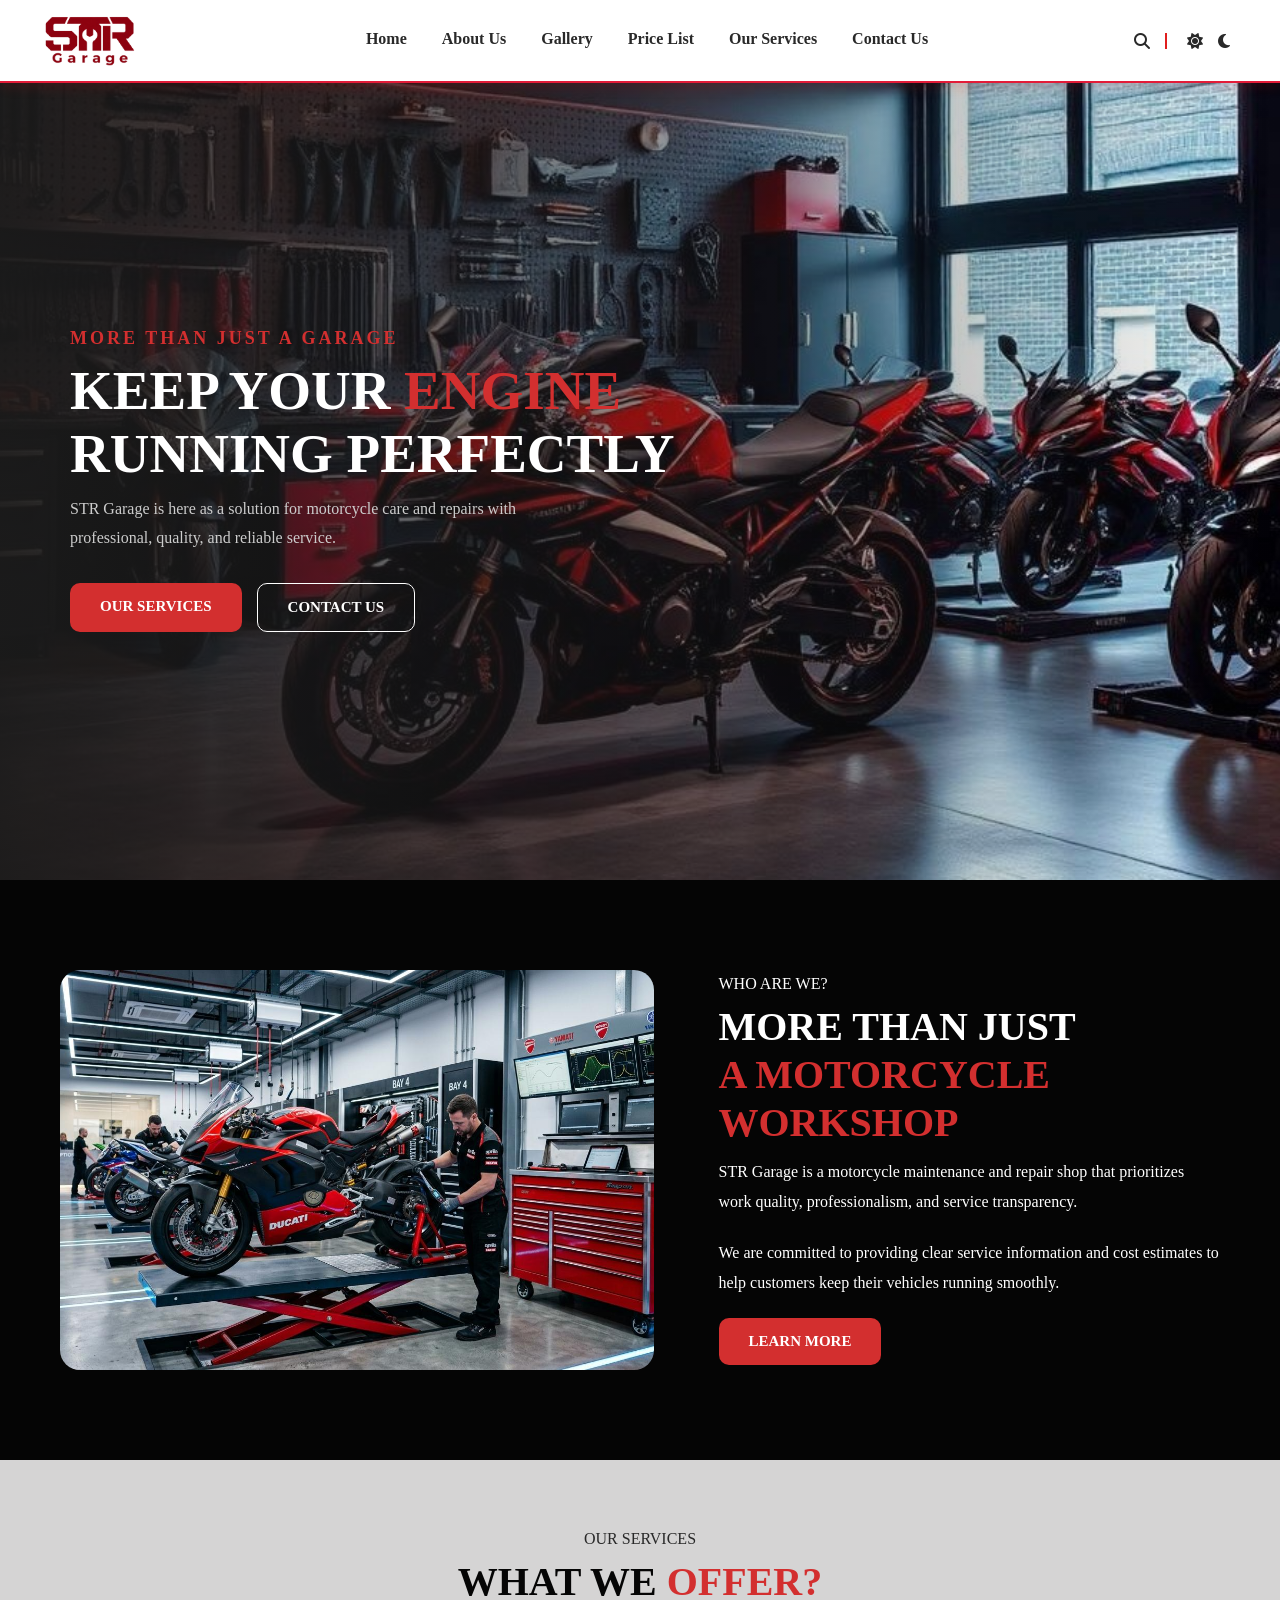
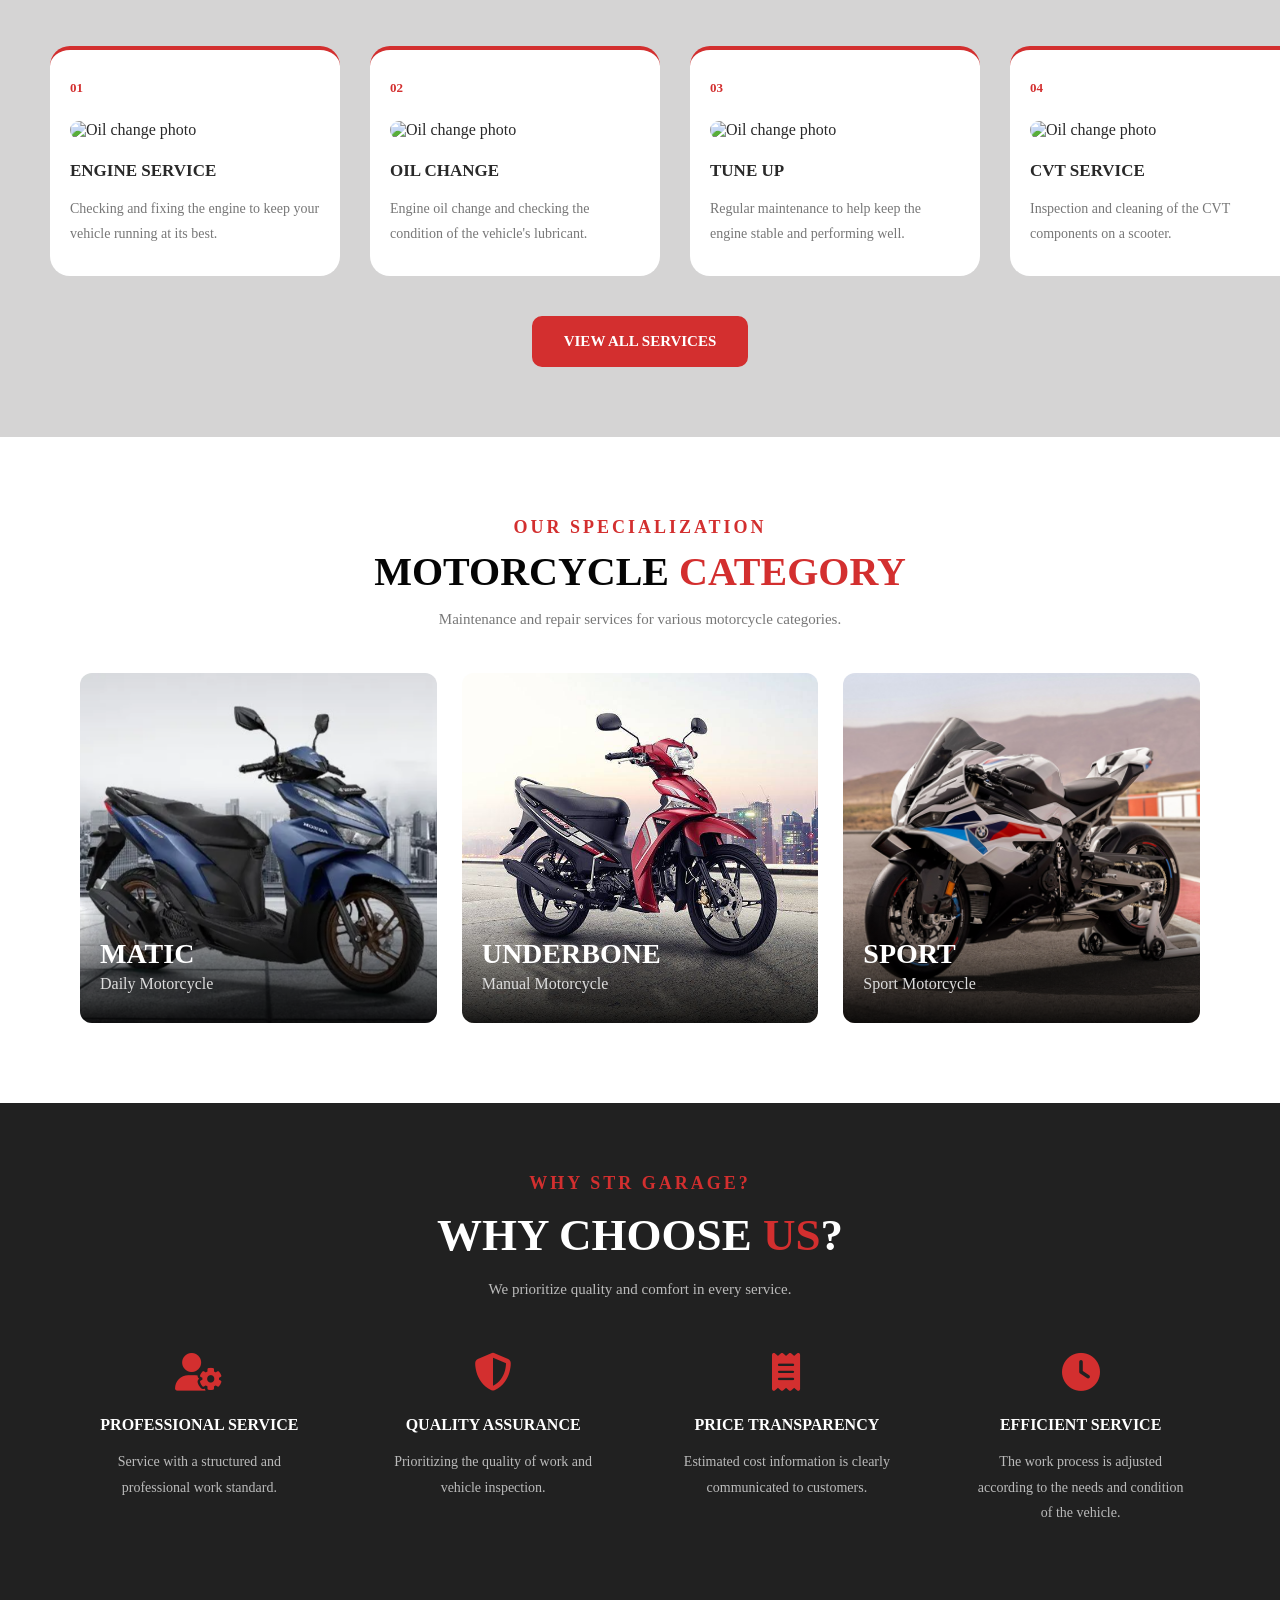
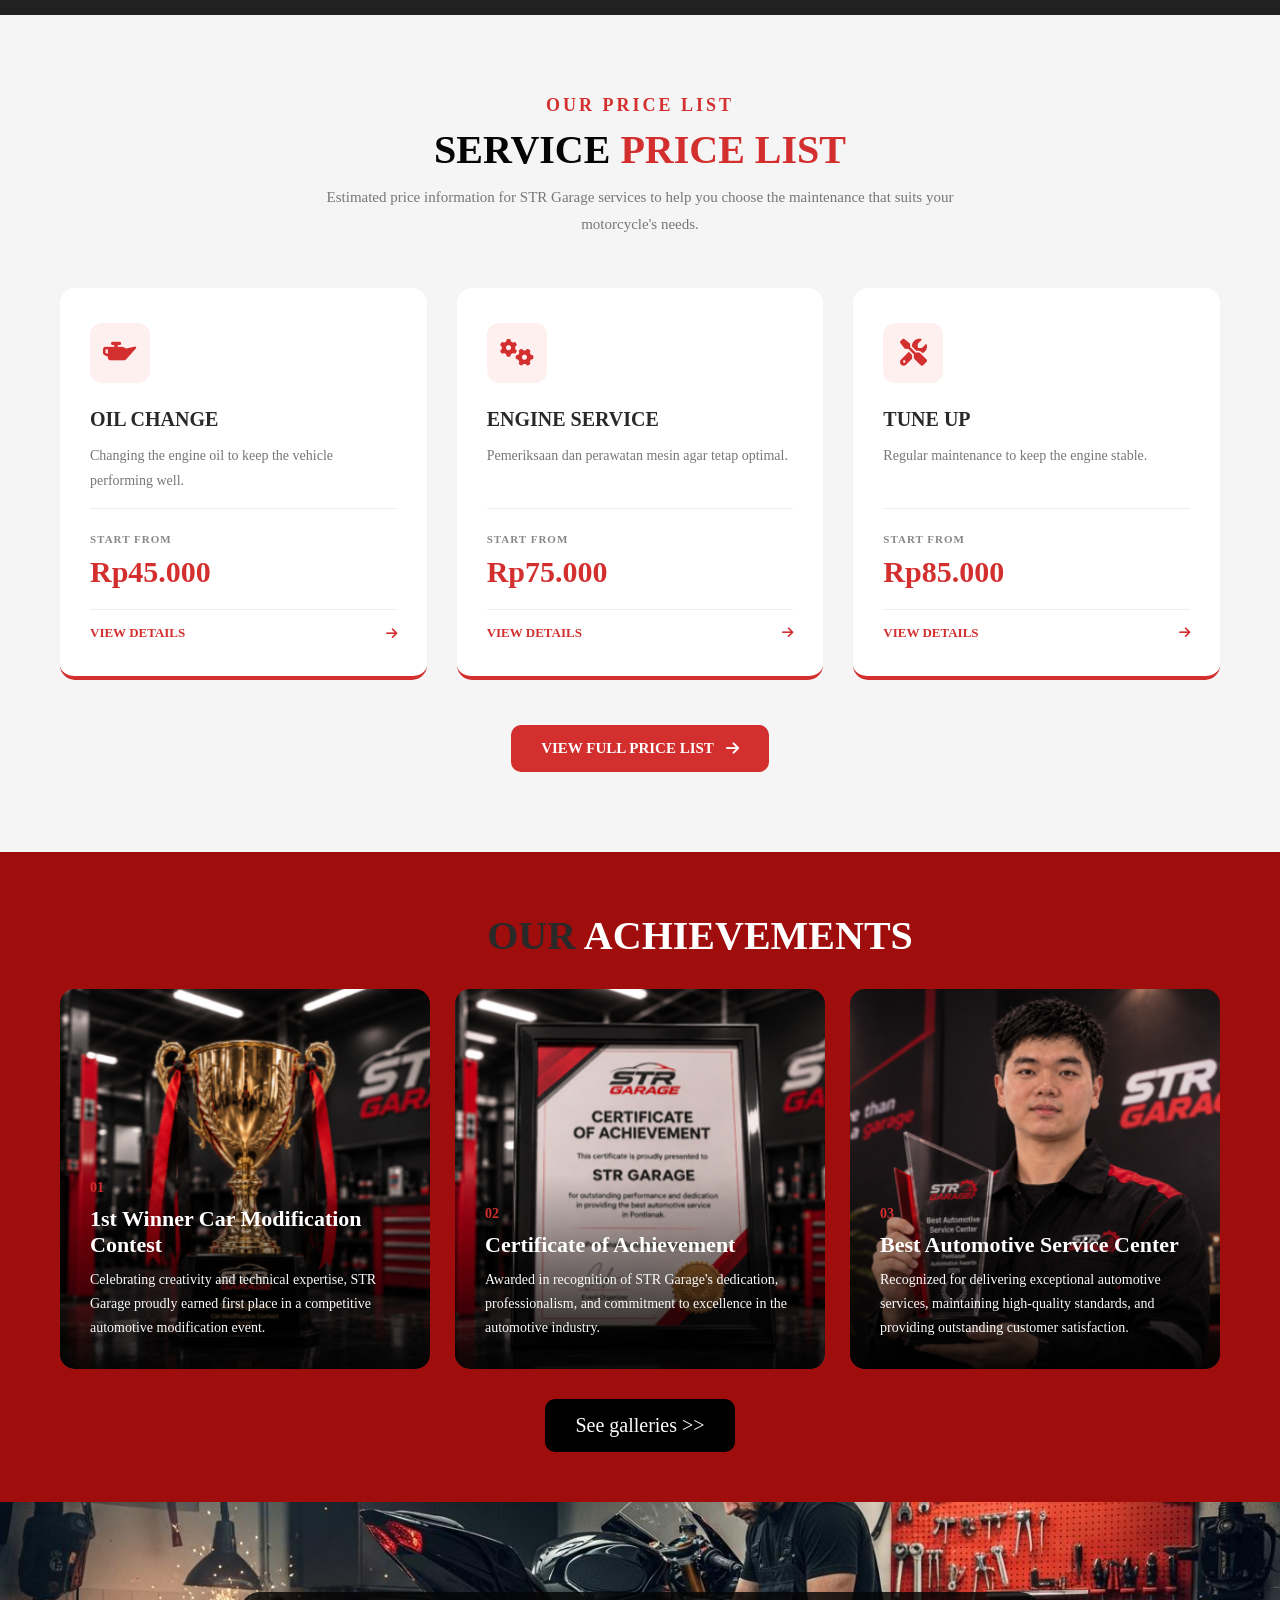
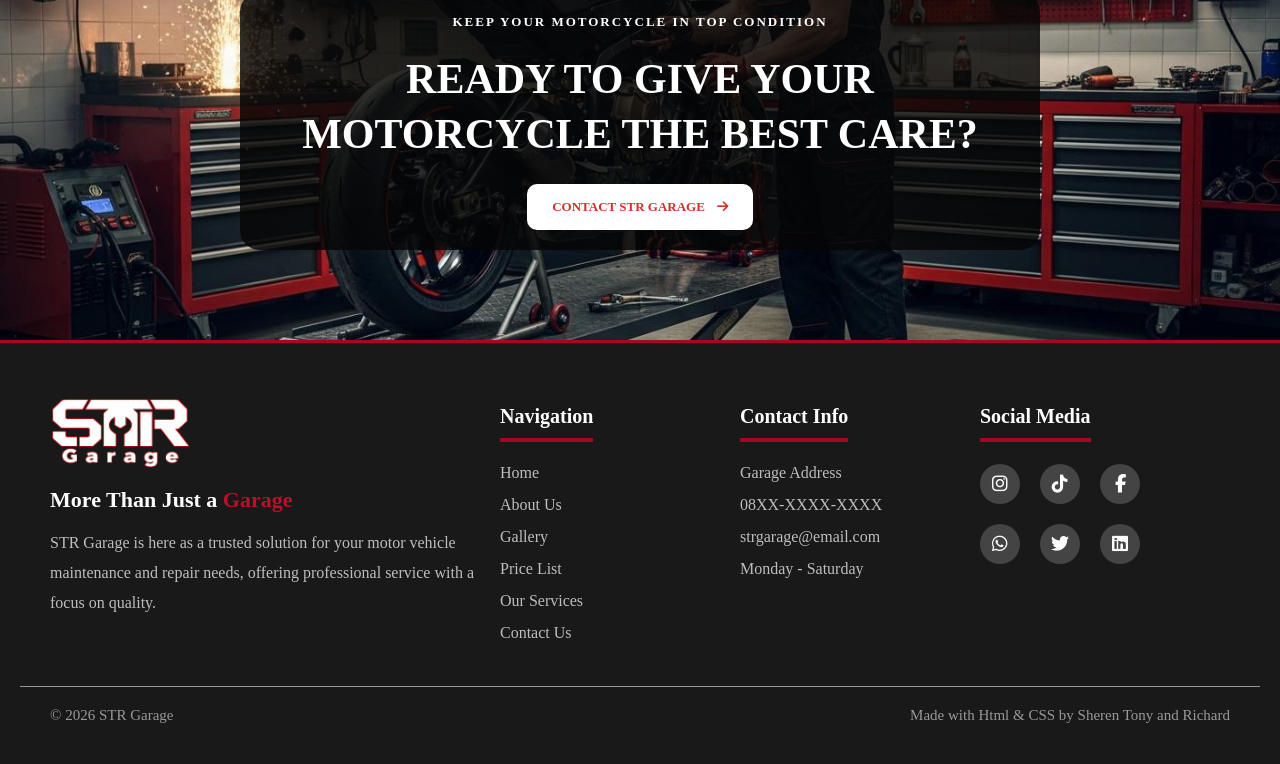
==== index.html @ d2028f4f "fix: replace achievement images and descriptions on home and about pages" ====
<!doctype html>
<html lang="en">
    <head>
        <meta charset="UTF-8" />
        <meta name="viewport" content="width=device-width, initial-scale=1.0" />
        <title>STR Garage</title>
        <link rel="stylesheet" href="styles/global.css" />
        <link rel="stylesheet" href="styles/index.css" />
        <link
            rel="stylesheet"
            href="https://cdnjs.cloudflare.com/ajax/libs/font-awesome/6.5.2/css/all.min.css"
        />
    </head>
    <body>
        <header>
            <div class="header-container">
                <img
                    src="../assets/images/logo/logo.png"
                    alt="STR Garage"
                    class="logo"
                />
                <nav class="navbar">
                    <a href="">Home</a>
                    <a href="">About Us</a>
                    <a href="">Gallery</a>
                    <a href="">Price List</a>
                    <a href="">Our Services</a>
                    <a href="">Contact Us</a>
                </nav>
                <nav class="nav-icon">
                    <i class="fa fa-search"></i>
                    <i class="fa fa-sun"></i>
                    <i class="fa fa-moon"></i>
                </nav>
            </div>
        </header>

        <main>
            <section class="hero">
                <div class="hero-content">
                    <span class="hero-label">MORE THAN JUST A GARAGE</span>
                    <h1>
                        KEEP YOUR <span>ENGINE</span><br />
                        RUNNING PERFECTLY
                    </h1>
                    <p>
                        STR Garage is here as a solution for motorcycle care and
                        repairs with professional, quality, and reliable
                        service.
                    </p>

                    <div class="hero-buttons">
                        <a href="pages/products.html" class="btn btn-a">
                            OUR SERVICES
                        </a>
                        <a href="pages/contact.html" class="btn btn-b">
                            CONTACT US
                        </a>
                    </div>
                </div>
            </section>

            <section class="who-preview">
                <div class="who-image">
                    <img
                        src="assets/images/hero/hero-str.jpg"
                        alt="Tim STR Garage"
                    />
                </div>

                <div class="who-content">
                    <span>WHO ARE WE?</span>
                    <h2 class="who-title">
                        MORE THAN JUST
                        <br />
                        <span>A MOTORCYCLE WORKSHOP</span>
                    </h2>

                    <p>
                        STR Garage is a motorcycle maintenance and repair shop
                        that prioritizes work quality, professionalism, and
                        service transparency.
                    </p>

                    <p>
                        We are committed to providing clear service information
                        and cost estimates to help customers keep their vehicles
                        running smoothly.
                    </p>

                    <a href="pages/about.html" class="btn btn-a">
                        LEARN MORE
                    </a>
                </div>
            </section>

            <section class="services-section">
                <div class="section-heading">
                    <span>OUR SERVICES</span>
                    <h2>WHAT WE <span>OFFER?</span></h2>
                </div>

                <div class="services-container">
                    <div class="service-card">
                        <div class="service-number">01</div>
                        <img
                            src="assets/images/gallery/galeri-2.png"
                            alt="Oil change photo"
                        />
                        <h3>ENGINE SERVICE</h3>
                        <p>
                            Checking and fixing the engine to keep your vehicle
                            running at its best.
                        </p>
                    </div>

                    <div class="service-card">
                        <div class="service-number">02</div>
                        <img
                            src="assets/images/gallery/galeri-4.png"
                            alt="Oil change photo"
                        />
                        <h3>OIL CHANGE</h3>
                        <p>
                            Engine oil change and checking the condition of the
                            vehicle's lubricant.
                        </p>
                    </div>

                    <div class="service-card">
                        <div class="service-number">03</div>
                        <img
                            src="assets/images/gallery/galeri-6.png"
                            alt="Oil change photo"
                        />
                        <h3>TUNE UP</h3>
                        <p>
                            Regular maintenance to help keep the engine stable
                            and performing well.
                        </p>
                    </div>

                    <div class="service-card">
                        <div class="service-number">04</div>
                        <img
                            src="assets/images/gallery/galeri-8.png"
                            alt="Oil change photo"
                        />
                        <h3>CVT SERVICE</h3>
                        <p>
                            Inspection and cleaning of the CVT components on a
                            scooter.
                        </p>
                    </div>
                </div>

                <a href="pages/products.html" class="btn btn-c">
                    VIEW ALL SERVICES
                </a>
            </section>

            <section class="category-section">
                <div class="section-heading">
                    <span class="section-label">OUR SPECIALIZATION</span>
                    <h2>MOTORCYCLE <span>CATEGORY</span></h2>
                    <p>
                        Maintenance and repair services for various motorcycle
                        categories.
                    </p>
                </div>

                <div class="category-container">
                    <div class="category-card">
                        <img
                            src="assets/images/products/matic.png"
                            alt="Motor Matic"
                        />
                        <div class="category-overlay">
                            <h3>MATIC</h3>
                            <p>Daily Motorcycle</p>
                        </div>
                    </div>

                    <div class="category-card">
                        <img
                            src="assets/images/products/bebek.jpg"
                            alt="Motor Bebek"
                        />
                        <div class="category-overlay">
                            <h3>UNDERBONE</h3>
                            <p>Manual Motorcycle</p>
                        </div>
                    </div>

                    <div class="category-card">
                        <img
                            src="assets/images/products/sport.jpg"
                            alt="Motor Sport"
                        />
                        <div class="category-overlay">
                            <h3>SPORT</h3>
                            <p>Sport Motorcycle</p>
                        </div>
                    </div>
                </div>
            </section>

            <section class="advantages-section">
                <div class="advantages-heading">
                    <span class="section-label">WHY STR GARAGE?</span>
                    <h2>WHY CHOOSE <span>US</span>?</h2>
                    <p>We prioritize quality and comfort in every service.</p>
                </div>

                <div class="advantages-container">
                    <div class="advantage-item">
                        <i class="fa-solid fa-user-gear"></i>
                        <h3>PROFESSIONAL SERVICE</h3>
                        <p>
                            Service with a structured and professional work
                            standard.
                        </p>
                    </div>

                    <div class="advantage-item">
                        <i class="fa-solid fa-shield-halved"></i>
                        <h3>QUALITY ASSURANCE</h3>
                        <p>
                            Prioritizing the quality of work and vehicle
                            inspection.
                        </p>
                    </div>

                    <div class="advantage-item">
                        <i class="fa-solid fa-receipt"></i>
                        <h3>PRICE TRANSPARENCY</h3>
                        <p>
                            Estimated cost information is clearly communicated
                            to customers.
                        </p>
                    </div>

                    <div class="advantage-item">
                        <i class="fa-solid fa-clock"></i>
                        <h3>EFFICIENT SERVICE</h3>
                        <p>
                            The work process is adjusted according to the needs
                            and condition of the vehicle.
                        </p>
                    </div>
                </div>
            </section>

            <section class="price-section">
                <div class="section-heading">
                    <span class="section-label">OUR PRICE LIST</span>
                    <h2>SERVICE <span>PRICE LIST</span></h2>
                    <p>
                        Estimated price information for STR Garage services to
                        help you choose the maintenance that suits your
                        motorcycle's needs.
                    </p>
                </div>

                <div class="price-container">
                    <div class="price-card">
                        <div class="price-icon">
                            <i class="fa-solid fa-oil-can"></i>
                        </div>

                        <h3>OIL CHANGE</h3>
                        <p>
                            Changing the engine oil to keep the vehicle
                            performing well.
                        </p>

                        <div class="price-value">
                            <span>START FROM</span>
                            <h2>Rp45.000</h2>
                        </div>

                        <a href="pages/price-list.html">
                            VIEW DETAILS
                            <i class="fa-solid fa-arrow-right"></i>
                        </a>
                    </div>

                    <div class="price-card">
                        <div class="price-icon">
                            <i class="fa-solid fa-gears"></i>
                        </div>

                        <h3>ENGINE SERVICE</h3>
                        <p>
                            Pemeriksaan dan perawatan mesin agar tetap optimal.
                        </p>

                        <div class="price-value">
                            <span>START FROM</span>
                            <h2>Rp75.000</h2>
                        </div>

                        <a href="pages/price-list.html">
                            VIEW DETAILS
                            <i class="fa-solid fa-arrow-right"></i>
                        </a>
                    </div>

                    <div class="price-card">
                        <div class="price-icon">
                            <i class="fa-solid fa-screwdriver-wrench"></i>
                        </div>

                        <h3>TUNE UP</h3>
                        <p>Regular maintenance to keep the engine stable.</p>

                        <div class="price-value">
                            <span>START FROM</span>
                            <h2>Rp85.000</h2>
                        </div>

                        <a href="pages/price-list.html">
                            VIEW DETAILS
                            <i class="fa-solid fa-arrow-right"></i>
                        </a>
                    </div>
                </div>

                <div class="price-button">
                    <a href="pages/price-list.html" class="btn btn-price">
                        VIEW FULL PRICE LIST
                        <i class="fa-solid fa-arrow-right"></i>
                    </a>
                </div>
            </section>

            <section class="achievement-section">
                <div class="achievement-heading">
                    <h2>OUR <span>ACHIEVEMENTS</span></h2>
                </div>

                <div class="achievement-container">
                    <div class="achievement-card">
                        <img
                            src="assets/images/about/Achievement.jpg"
                            alt="Achievement 1"
                        />
                        <div class="achievement-overlay">
                            <span>01</span>
                            <h3>1st Winner Car Modification Contest</h3>
                            <p>
                                Celebrating creativity and technical expertise, STR Garage proudly earned first place in a competitive automotive modification event.
                            </p>
                        </div>
                    </div>

                    <div class="achievement-card">
                        <img
                            src="assets/images/about/Achievement2.jpg"
                            alt="Achievement 2"
                        />
                        <div class="achievement-overlay">
                            <span>02</span>
                            <h3>Certificate of Achievement</h3>
                            <p>Awarded in recognition of STR Garage's dedication, professionalism, and commitment to excellence in the automotive industry.</p>
                        </div>
                    </div>

                    <div class="achievement-card">
                        <img
                            src="assets/images/about/Achievement3.jpg"
                            alt="Achievement 3"
                        />
                        <div class="achievement-overlay">
                            <span>03</span>
                            <h3>Best Automotive Service Center</h3>
                            <p>Recognized for delivering exceptional automotive services, maintaining high-quality standards, and providing outstanding customer satisfaction.</p>
                        </div>
                    </div>
                </div>
                <div class="achv-btn btn-achv">
                    <a href="">See galleries >></a>
                </div>
            </section>

            <section class="cta-section">
                <div class="cta-content">
                    <span>KEEP YOUR MOTORCYCLE IN TOP CONDITION</span>

                    <h2>
                        READY TO GIVE YOUR<br />
                        MOTORCYCLE THE BEST CARE?
                    </h2>
                    <a href="pages/contact.html" class="btn btn-cta">
                        CONTACT STR GARAGE
                        <i class="fa-solid fa-arrow-right"></i>
                    </a>
                </div>
            </section>
        </main>

        <footer>
            <div class="footer-container">
                <div class="footer-brand">
                    <img
                        src="../assets/images/logo/logo2.png"
                        alt="STR Garage"
                    />

                    <div class="footer-slogan">
                        <h2>
                            More Than Just a
                            <span>Garage</span>
                        </h2>
                    </div>

                    <p>
                        STR Garage is here as a trusted solution for your motor
                        vehicle maintenance and repair needs, offering
                        professional service with a focus on quality.
                    </p>
                </div>

                <div class="footer-column">
                    <h3>Navigation</h3>
                    <ul>
                        <li><a href="">Home</a></li>
                        <li><a href="">About Us</a></li>
                        <li><a href="">Gallery</a></li>
                        <li><a href="">Price List</a></li>
                        <li><a href="">Our Services</a></li>
                        <li><a href="">Contact Us</a></li>
                    </ul>
                </div>

                <div class="footer-column">
                    <h3>Contact Info</h3>
                    <ul>
                        <li>Garage Address</li>
                        <li>08XX-XXXX-XXXX</li>
                        <li>strgarage@email.com</li>
                        <li>Monday - Saturday</li>
                    </ul>
                </div>

                <div class="footer-column">
                    <h3>Social Media</h3>
                    <div class="social-media">
                        <a href=""><i class="fa-brands fa-instagram"></i></a>
                        <a href=""><i class="fa-brands fa-tiktok"></i></a>
                        <a href=""><i class="fa-brands fa-facebook-f"></i></a>
                        <a href=""><i class="fa-brands fa-whatsapp"></i></a>
                        <a href=""><i class="fa-brands fa-twitter"></i></a>
                        <a href=""><i class="fa-brands fa-linkedin"></i></a>
                    </div>
                </div>
            </div>

            <div class="footer-bottom">
                <p>© 2026 STR Garage</p>
                <p>Made with Html & CSS by Sheren Tony and Richard</p>
            </div>
        </footer>
    </body>
</html>
---- styles/global.css ----
* {
    margin: 0;
    padding: 0;
    box-sizing: border-box;
}

html {
    scroll-behavior: smooth;
}

body {
    font-family: Cambria, Cochin, Georgia, Times, "Times New Roman", serif;
    background-color: #ffffff;
    color: #292929;
    padding-top: 80px;
}
---- styles/index.css ----
@import url(header-footer.css);

.hero {
    width: 100%;
    height: 800px;
    background:
        linear-gradient(to right, rgba(27, 27, 27, 0.95), transparent),
        url(../assets/images/hero/hero-garage.jpg);
    background-size: cover;
    background-position: center;
    color: white;
    display: flex;
    align-items: center;
    padding: 60px 70px;
}

.who-content .who-title {
    color: white;
}

.hero-content {
    border-radius: 30px;
}

.hero-label,
.section-label {
    color: #d32f2f;
    font-size: 18px;
    font-weight: bold;
    letter-spacing: 3px;
}

.hero-content h1 {
    font-size: 55px;
    line-height: 1.15;
    margin: 10px 0;
}

.hero-content h1 span,
.section-heading h2 span,
.who-content h2 span,
.advantages-heading h2 span {
    color: #d32f2f;
}

.hero-content p {
    color: #cccccc;
    font-size: 16px;
    line-height: 1.8;
    width: 520px;
}

.hero-buttons {
    display: flex;
    flex-wrap: wrap;
    gap: 15px;
    margin-top: 30px;
}

.btn {
    display: inline-block;
    padding: 15px 30px;
    text-decoration: none;
    font-size: 15px;
    font-weight: bold;
    border: none;
    border-radius: 10px;
    transition: 0.3s;
}

.btn-a {
    background: #d32f2f;
    color: white;
}

.btn-a:hover {
    transform: scale(1.05);
}

.btn-b {
    border: 1px solid white;
    color: white;
}

.btn-b:hover {
    background: white;
    color: #212121;
}

.who-preview {
    width: 100%;
    padding: 90px 60px;
    display: flex;
    flex-direction: row;
    align-items: center;
    gap: 65px;
    background-color: #050505;
}

.who-image {
    height: 400px;
    width: 1000px;
    overflow: hidden;
    border-radius: 20px;
}

.who-image img {
    width: 100%;
    height: 100%;
    object-fit: cover;
    border-radius: 15px;
    transition: transform 0.5s ease;
}

.services-section h2 {
    color: black;
}

.who-image:hover img {
    transform: scale(1.08);
}

.who-content span {
    color: white;
}

.who-content h2,
.section-heading h2 {
    font-size: 40px;
    margin: 10px 0;
    line-height: 1.2;
    color: rgb(5, 5, 5);
}

.who-content p {
    color: #ffffff;
    line-height: 1.9;
    margin-bottom: 20px;
}

.section-heading,
.advantages-heading {
    text-align: center;
    width: 700px;
    margin: 0 auto;
}

.section-heading p,
.advantages-heading p {
    color: #777;
    font-size: 15px;
    line-height: 1.8;
}

.services-section {
    background: #d5d4d4;
    padding: 70px 50px;
    text-align: center;
}

.services-container {
    width: 100%;
    max-width: 1300px;
    margin: 40px auto;
    display: grid;
    grid-template-columns: repeat(4, 1fr);
    gap: 30px;
}

.service-card {
    background: white;
    padding: 30px 20px;
    text-align: left;
    border-top: 4px solid #d32f2f;
    transition: 0.3s;
    border-radius: 20px;
}

.service-card:hover {
    transform: translateY(-8px);
}

.service-number {
    color: #d32f2f;
    font-size: 13px;
    font-weight: bold;
    margin-bottom: 25px;
}

.service-card img {
    display: flex;
    justify-content: center;
    width: 250px;
    margin-bottom: 22px;
    border-radius: 10px;
}

.service-card h3 {
    font-size: 17px;
    margin-bottom: 15px;
}

.service-card p {
    color: #777;
    font-size: 14px;
    line-height: 1.8;
}

.btn-c {
    color: white;
    background-color: #d32f2f;
    border: 2px solid #d32f2f;
}

.btn-c:hover {
    color: #9e0a0a;
    background-color: white;
    border: 2px solid #c81111;
}

.price-section {
    padding: 80px 60px;
    background: #f5f5f5;
}

.price-section .section-heading {
    margin: 0 auto 50px;
}

.price-container {
    width: 100%;
    max-width: 1200px;
    margin: auto;
    display: grid;
    grid-template-columns: repeat(3, 1fr);
    gap: 30px;
}

.price-card {
    background: white;
    padding: 35px 30px;
    border-radius: 15px;
    border-bottom: 4px solid #d32f2f;
    transition: 0.3s;
}

.price-card:hover {
    transform: translateY(-8px);
}

.price-icon {
    width: 60px;
    height: 60px;
    background: #fff0f0;
    color: #d32f2f;
    display: flex;
    align-items: center;
    justify-content: center;
    border-radius: 12px;
    font-size: 27px;
    margin-bottom: 25px;
}

.price-card h3 {
    font-size: 20px;
    margin-bottom: 12px;
}

.price-card p {
    color: #777;
    font-size: 14px;
    line-height: 1.8;
    min-height: 50px;
}

.price-value {
    padding: 20px 0;
    margin-top: 15px;
    border-top: 1px solid #eee;
}

.price-value span {
    color: #888;
    font-size: 11px;
    font-weight: bold;
    letter-spacing: 1px;
}

.price-value h2 {
    color: #d32f2f;
    font-size: 30px;
    margin-top: 8px;
}

.price-card > a {
    display: flex;
    justify-content: space-between;
    align-items: center;
    color: #d32f2f;
    text-decoration: none;
    font-size: 13px;
    font-weight: bold;
    padding-top: 15px;
    border-top: 1px solid #eee;
    transition: 0.3s;
}

.price-button {
    text-align: center;
    margin-top: 45px;
}

.btn-price {
    display: inline-flex;
    align-items: center;
    gap: 12px;
    background: #d32f2f;
    color: white;
    transition: 0.3s;
}

.btn-price:hover {
    background: #212121;
    transform: translateY(-3px);
}

.advantages-section {
    background: #212121;
    color: white;
    padding: 70px;
}

.advantages-heading h2 {
    font-size: 45px;
    margin: 15px;
}

.advantages-heading p {
    color: #bbbbbb;
    margin-bottom: 20px;
}

.advantages-container {
    width: 100%;
    max-width: 1300px;
    margin: 30px auto 0;
    display: grid;
    grid-template-columns: repeat(4, 1fr);
    gap: 35px;
}

.advantage-item {
    text-align: center;
    padding: 20px;
}

.advantage-item i {
    font-size: 38px;
    color: #d32f2f;
    transition: transform 0.6s ease;
    margin-bottom: 25px;
}

.advantage-item i:hover {
    transform: scale(1.2);
    color: white;
}

.advantage-item h3 {
    font-size: 16px;
    margin-bottom: 15px;
}

.advantage-item p {
    color: #bbbbbb;
    font-size: 14px;
    line-height: 1.8;
}

.category-section {
    padding: 80px;
}

.category-section .section-heading {
    margin-bottom: 40px;
}

.category-container {
    width: 100%;
    max-width: 1300px;
    margin: auto;
    display: grid;
    grid-template-columns: repeat(3, 1fr);
    gap: 25px;
}

.category-card {
    position: relative;
    height: 350px;
    overflow: hidden;
    background: #212121;
    border-radius: 12px;
}

.category-card img {
    width: 100%;
    height: 100%;
    object-fit: cover;
    transition: 0.5s;
}

.category-card:hover img {
    transform: scale(1.1);
}

.category-overlay {
    position: absolute;
    bottom: 0;
    left: 0;
    width: 100%;
    padding: 30px 20px;
    color: white;
    background: linear-gradient(transparent, rgba(0, 0, 0, 0.9));
}

.category-overlay h3 {
    font-size: 28px;
    color: white;
}

.category-overlay p {
    color: #dddddd;
    margin-top: 5px;
}

.achievement-section {
    padding: 50px 60px;
    background: #a00d0d;
}

.achievement-heading {
    text-align: center;
    width: 700px;
    margin: 0 25% 30px;
}

.achievement-heading h2 {
    font-size: 40px;
    margin: 10px 0;
}

.achievement-heading h2 span {
    color: #ffffff;
}

.achievement-heading p {
    color: #ffffff;
    font-size: 15px;
    line-height: 1.8;
}

.achievement-container {
    width: 100%;
    margin: auto;
    display: grid;
    grid-template-columns: repeat(3, 1fr);
    gap: 25px;
}

.achievement-card {
    height: 380px;
    position: relative;
    overflow: hidden;
    border-radius: 15px;
    background: #212121;
}

.achievement-card img {
    width: 100%;
    height: 100%;
    object-fit: cover;
    transition: 0.5s;
}

.achievement-card:hover img {
    transform: scale(1.08);
}

.achievement-overlay {
    position: absolute;
    bottom: 0;
    left: 0;
    width: 100%;
    padding: 30px;
    color: white;
    background: linear-gradient(transparent, rgba(0, 0, 0, 0.9));
}

.achievement-overlay span {
    color: #d32f2f;
    font-size: 14px;
    font-weight: bold;
}

.achievement-overlay h3 {
    font-size: 22px;
    margin: 10px 0;
}

.achievement-overlay p {
    color: #fbfbfb;
    font-size: 14px;
    line-height: 1.7;
}
.btn-achv {
    display: flex;
    justify-content: center;
    align-items: center;
    margin-top: 30px;
}
.btn-achv a {
    color: white;
    font-size: 20px;
    text-decoration: none;
    transition: 0.5s ease;
    background-color: black;
    padding: 15px 30px;
    border-radius: 10px;
}
.btn-achv a:hover {
    background-color: white;
    color: rgb(152, 13, 13);
}

.cta-section {
    padding: 90px 7%;
    background-image: url(../assets/images/hero/hero2.jpg);
    background-size: cover;
    background-position: center;
    color: white;
    text-align: center;
}

.cta-content {
    background-color: #050505d0;
    padding: 20px;
    border-radius: 20px;
    width: 800px;
    margin: auto;
}

.cta-content span {
    font-size: 13px;
    font-weight: bold;
    letter-spacing: 2px;
}

.cta-content h2 {
    font-size: 42px;
    margin: 22px 0;
    line-height: 1.3;
}

.btn-cta {
    display: inline-flex;
    align-items: center;
    gap: 12px;
    padding: 15px 25px;
    background: white;
    color: #d32f2f;
    text-decoration: none;
    font-weight: bold;
    font-size: 13px;
    transition: 0.3s ease;
}

.btn-cta:hover {
    background: #710202;
    color: white;
}
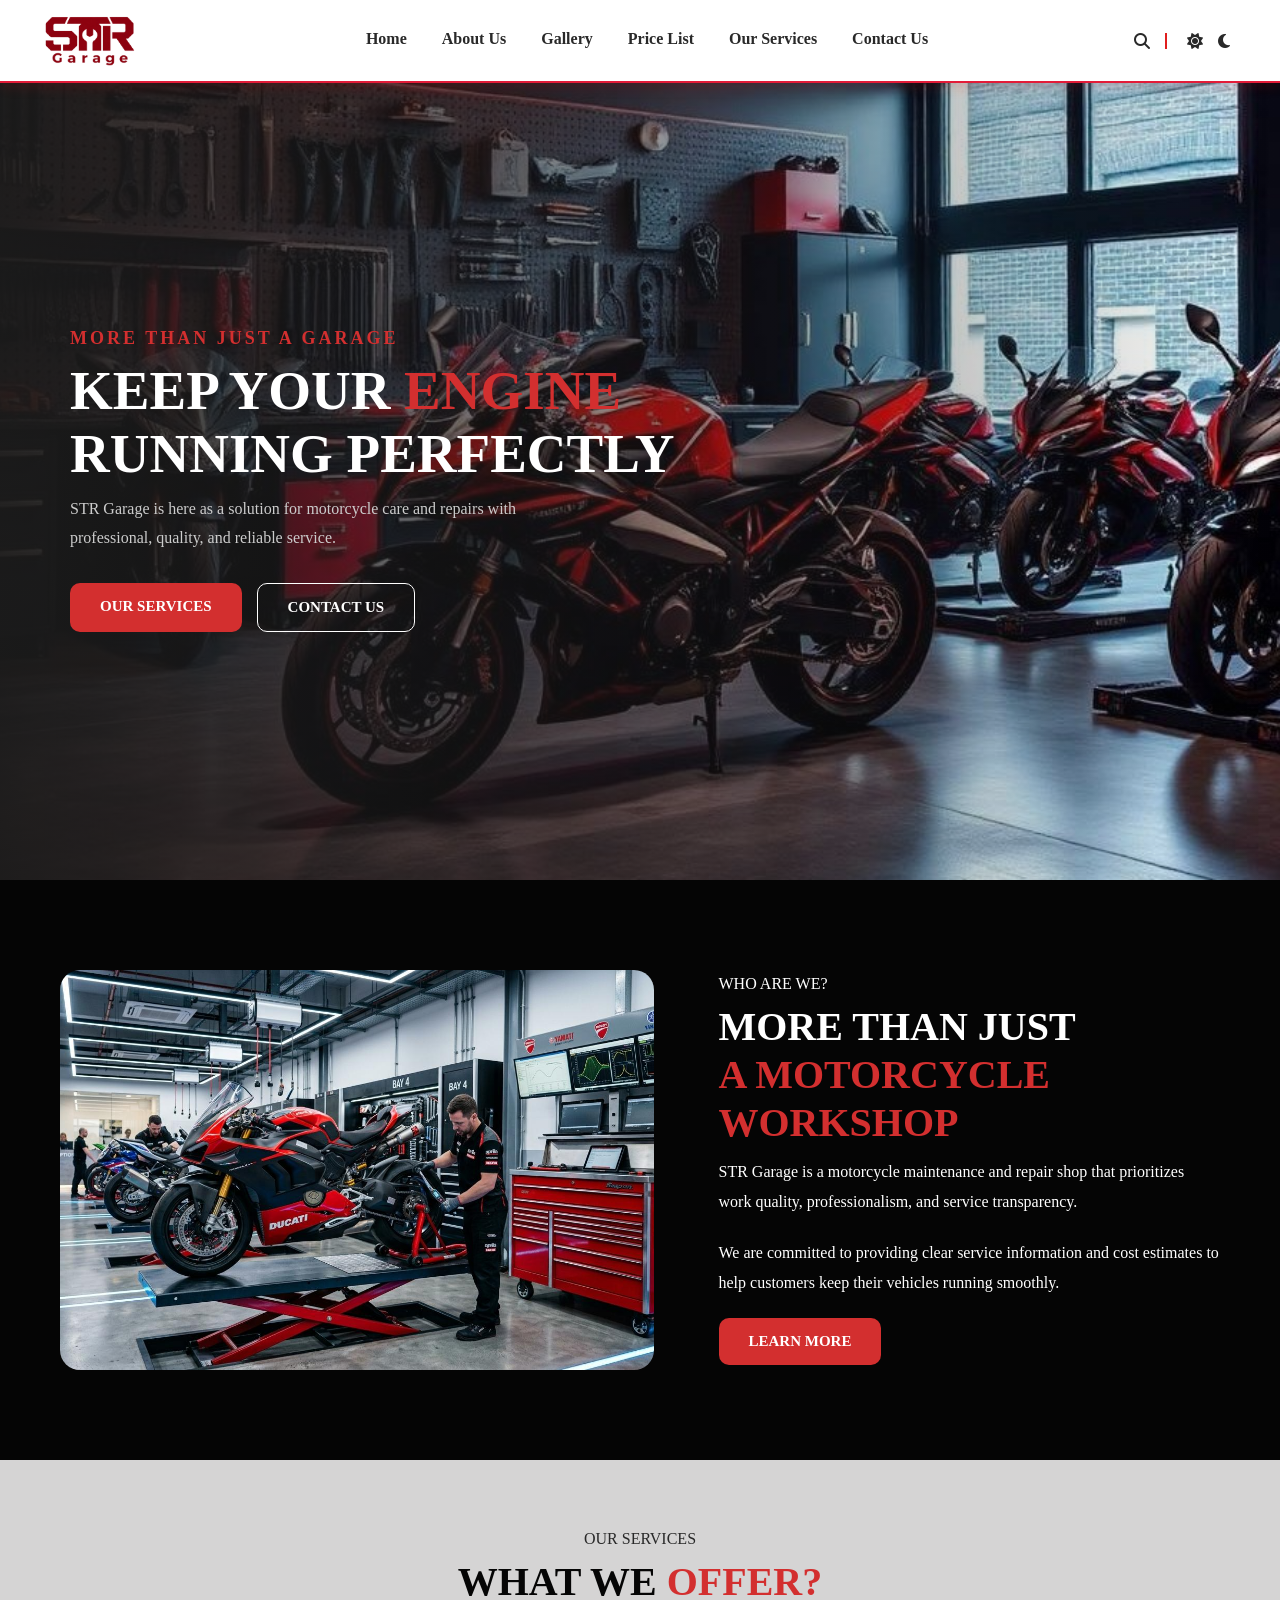
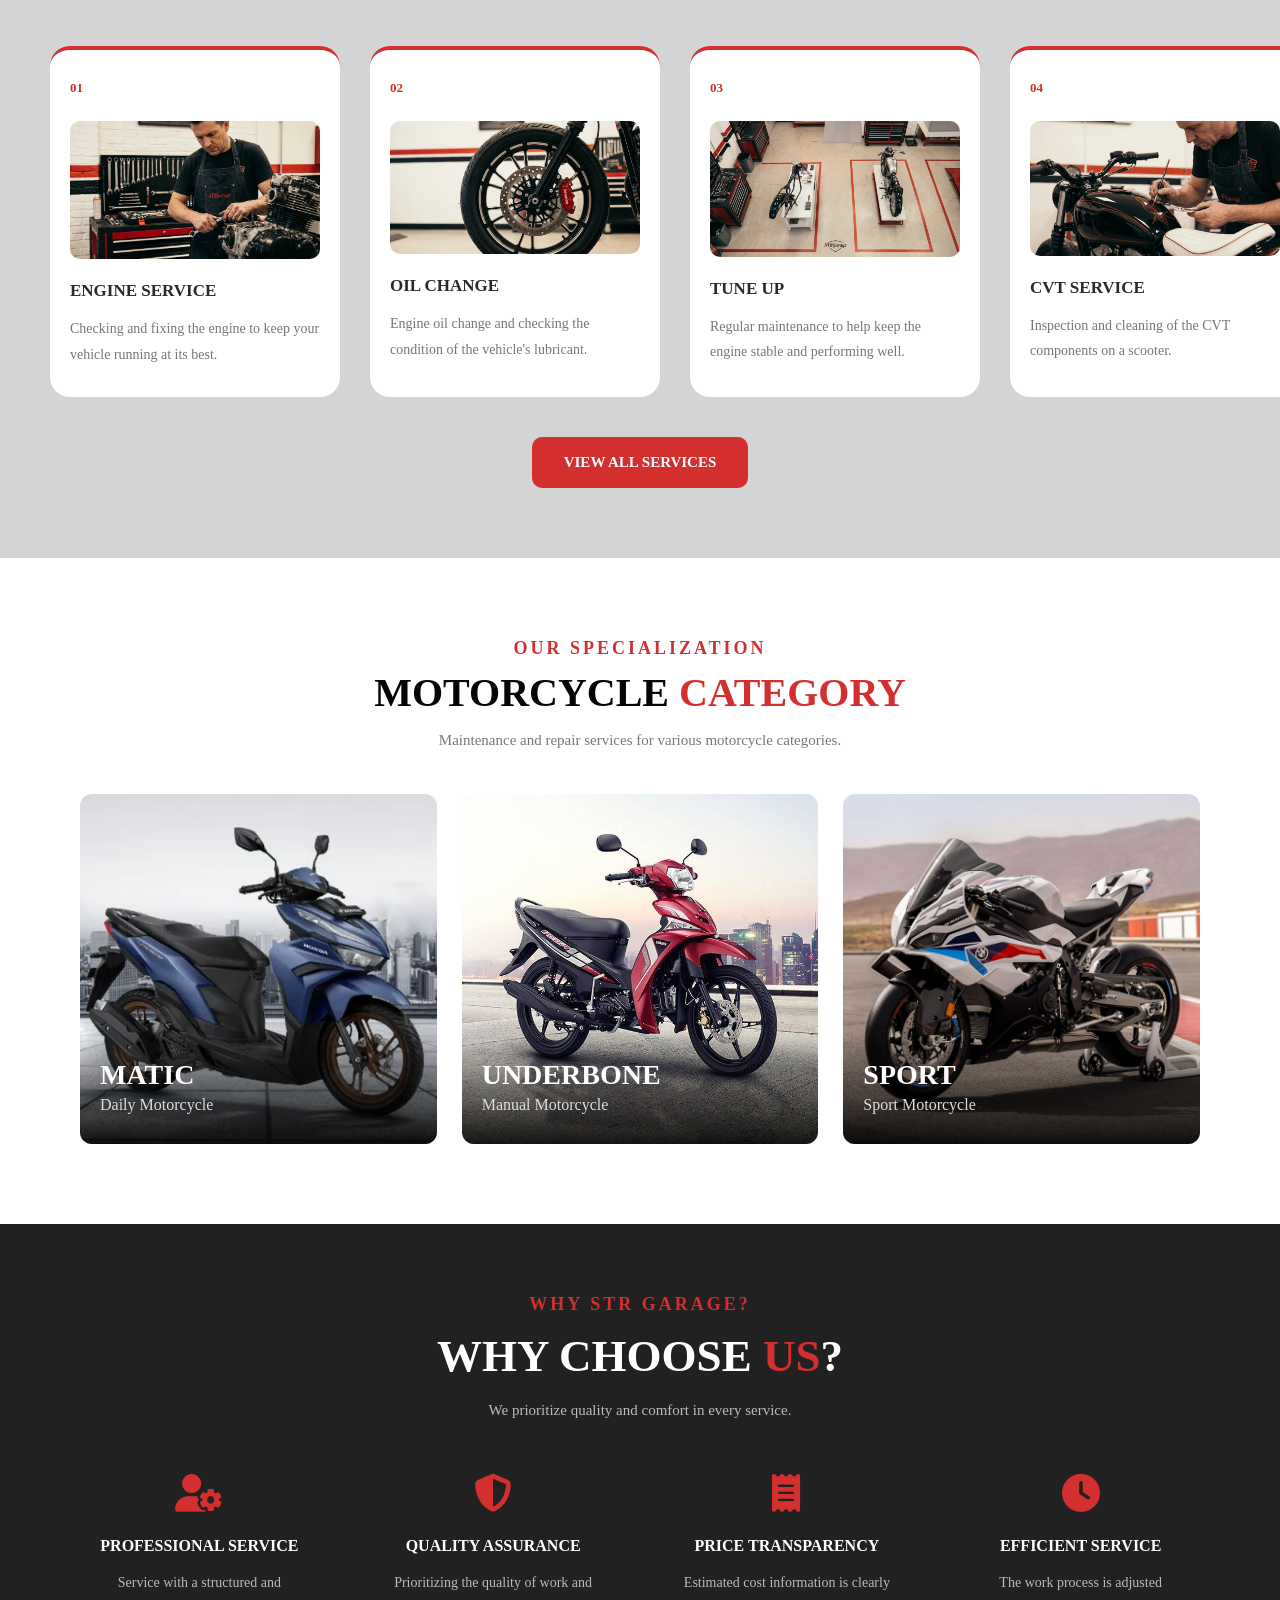
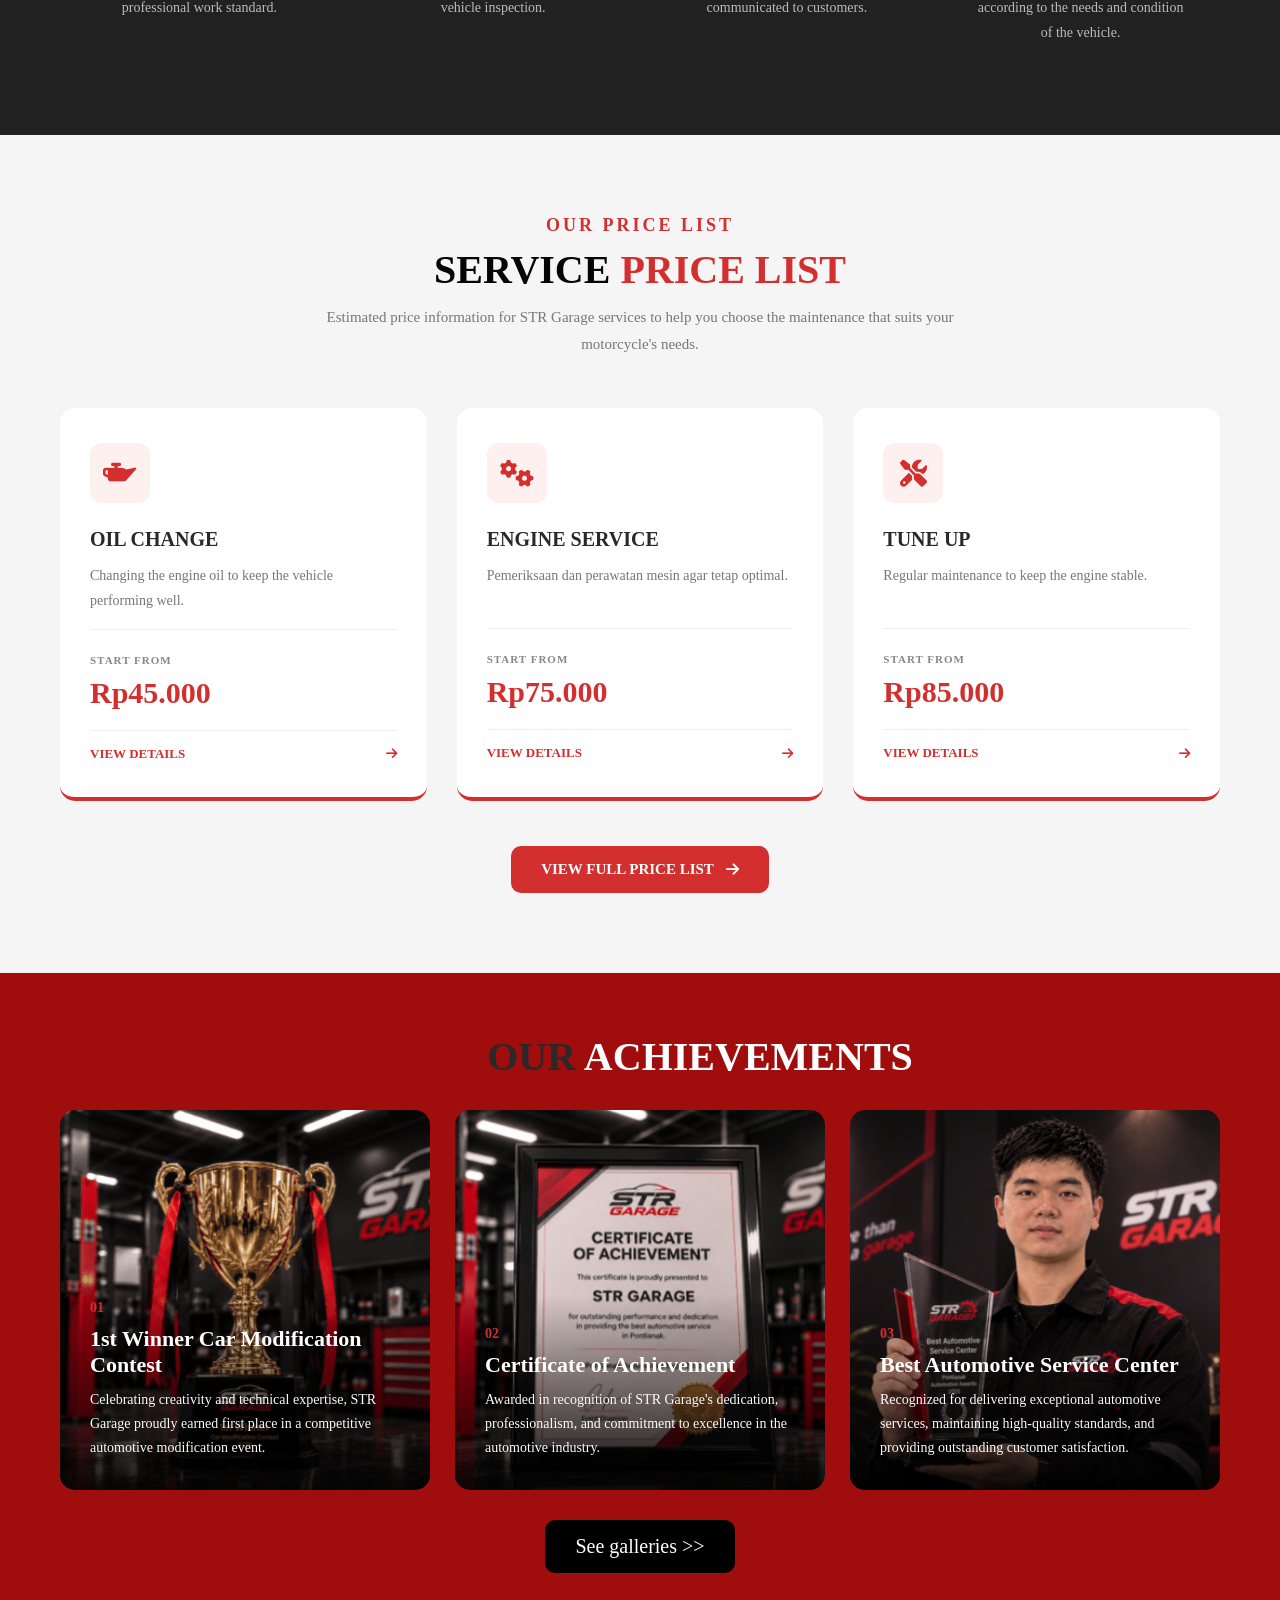
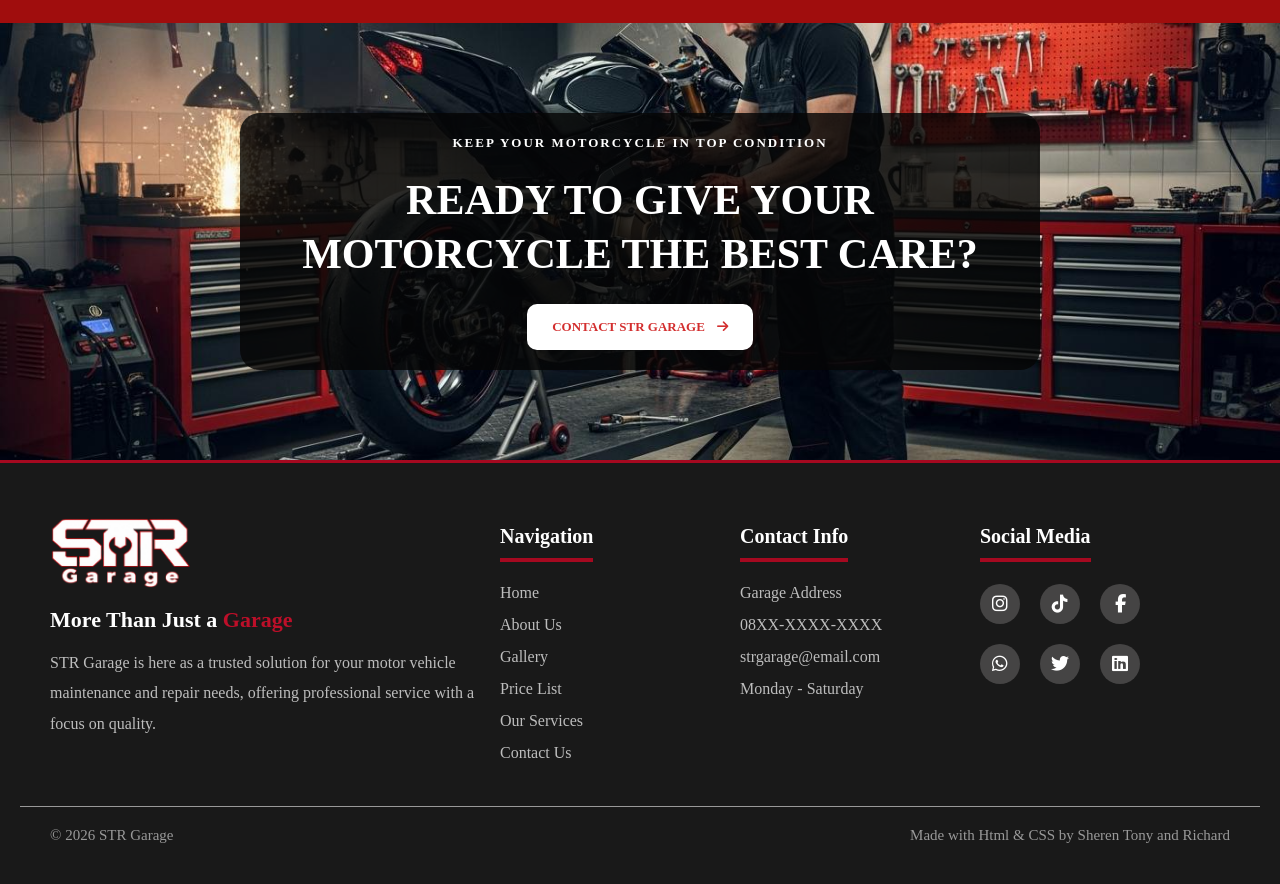
==== commit e5b860f1: "feat: add achievement section and update gallery styles" ====
--- a/index.html
+++ b/index.html
@@ -104,7 +104,7 @@
                     <div class="service-card">
                         <div class="service-number">01</div>
                         <img
-                            src="assets/images/gallery/galeri-2.png"
+                            src="assets/images/gallery/gallery2.jpg"
                             alt="Oil change photo"
                         />
                         <h3>ENGINE SERVICE</h3>
@@ -117,7 +117,7 @@
                     <div class="service-card">
                         <div class="service-number">02</div>
                         <img
-                            src="assets/images/gallery/galeri-4.png"
+                            src="assets/images/gallery/gallery4.jpg"
                             alt="Oil change photo"
                         />
                         <h3>OIL CHANGE</h3>
@@ -130,7 +130,7 @@
                     <div class="service-card">
                         <div class="service-number">03</div>
                         <img
-                            src="assets/images/gallery/galeri-6.png"
+                            src="assets/images/gallery/gallery6.jpg"
                             alt="Oil change photo"
                         />
                         <h3>TUNE UP</h3>
@@ -143,7 +143,7 @@
                     <div class="service-card">
                         <div class="service-number">04</div>
                         <img
-                            src="assets/images/gallery/galeri-8.png"
+                            src="assets/images/gallery/gallery8.png"
                             alt="Oil change photo"
                         />
                         <h3>CVT SERVICE</h3>
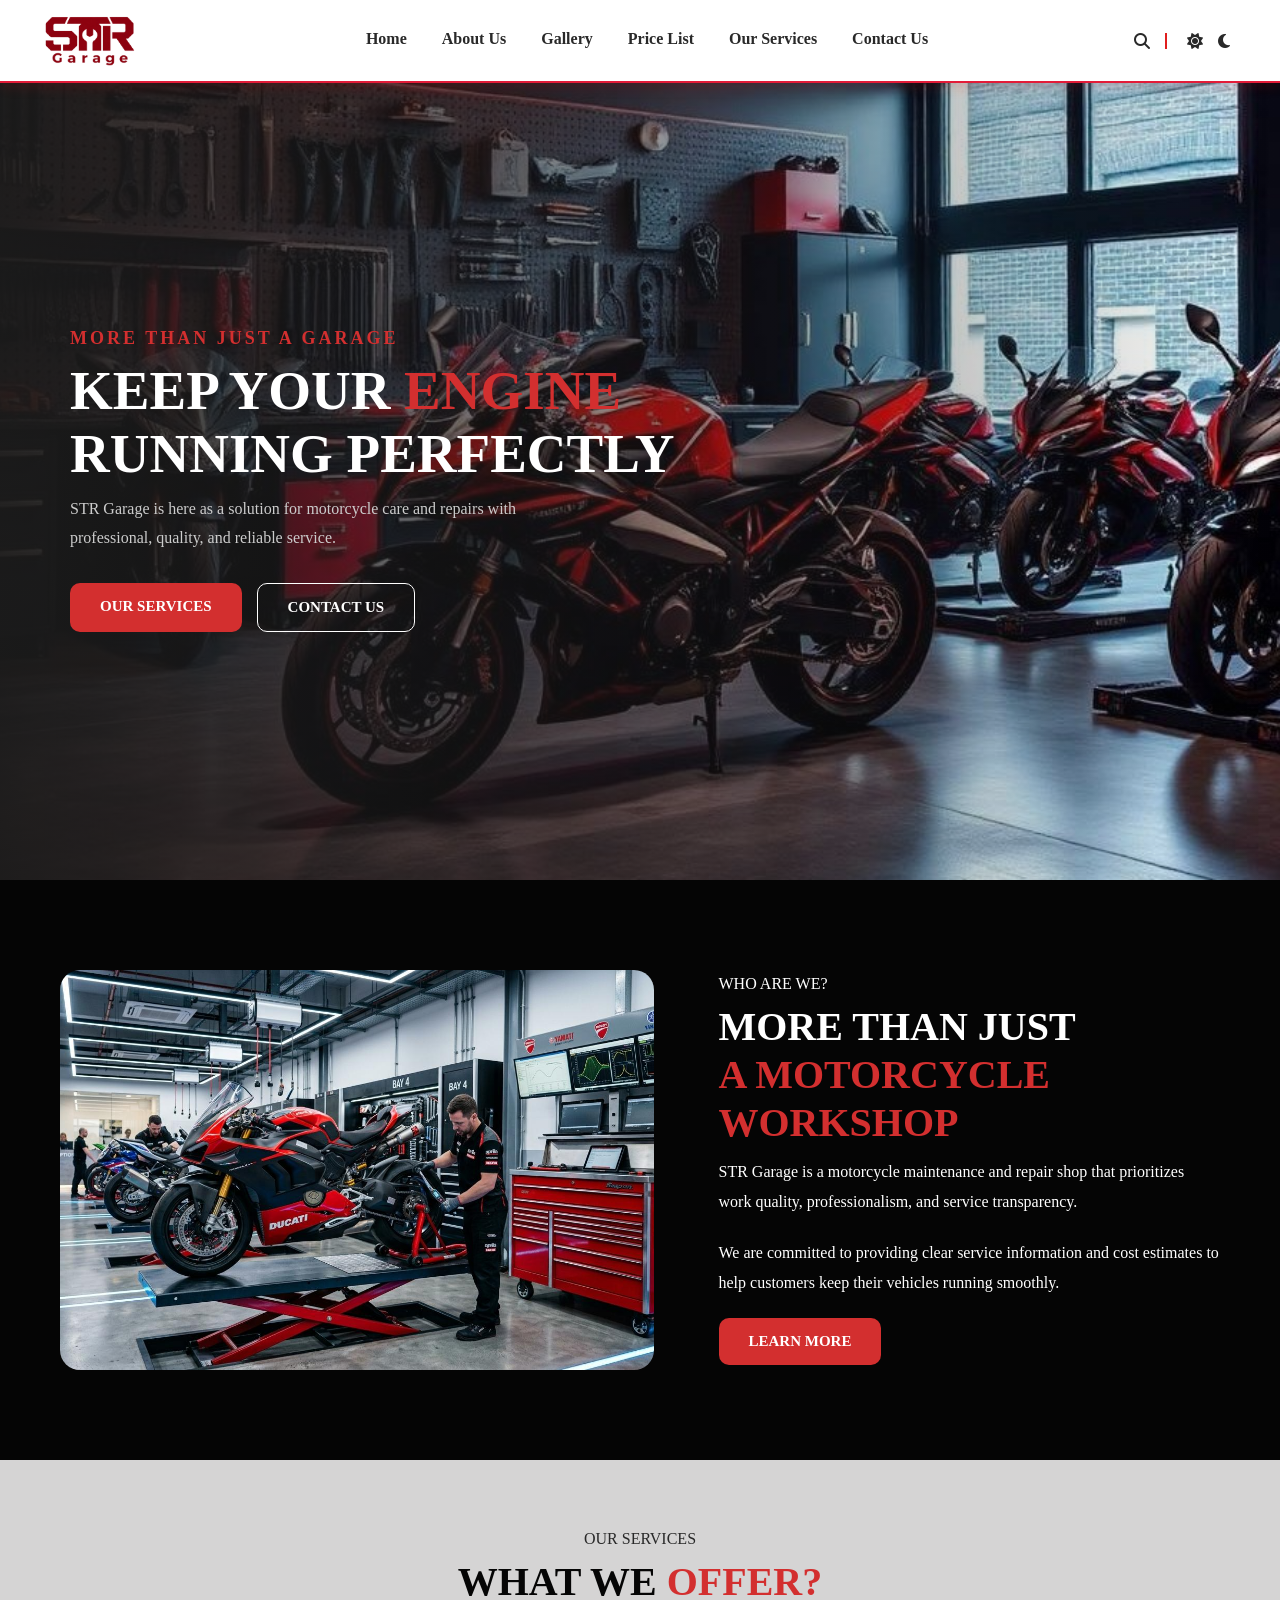
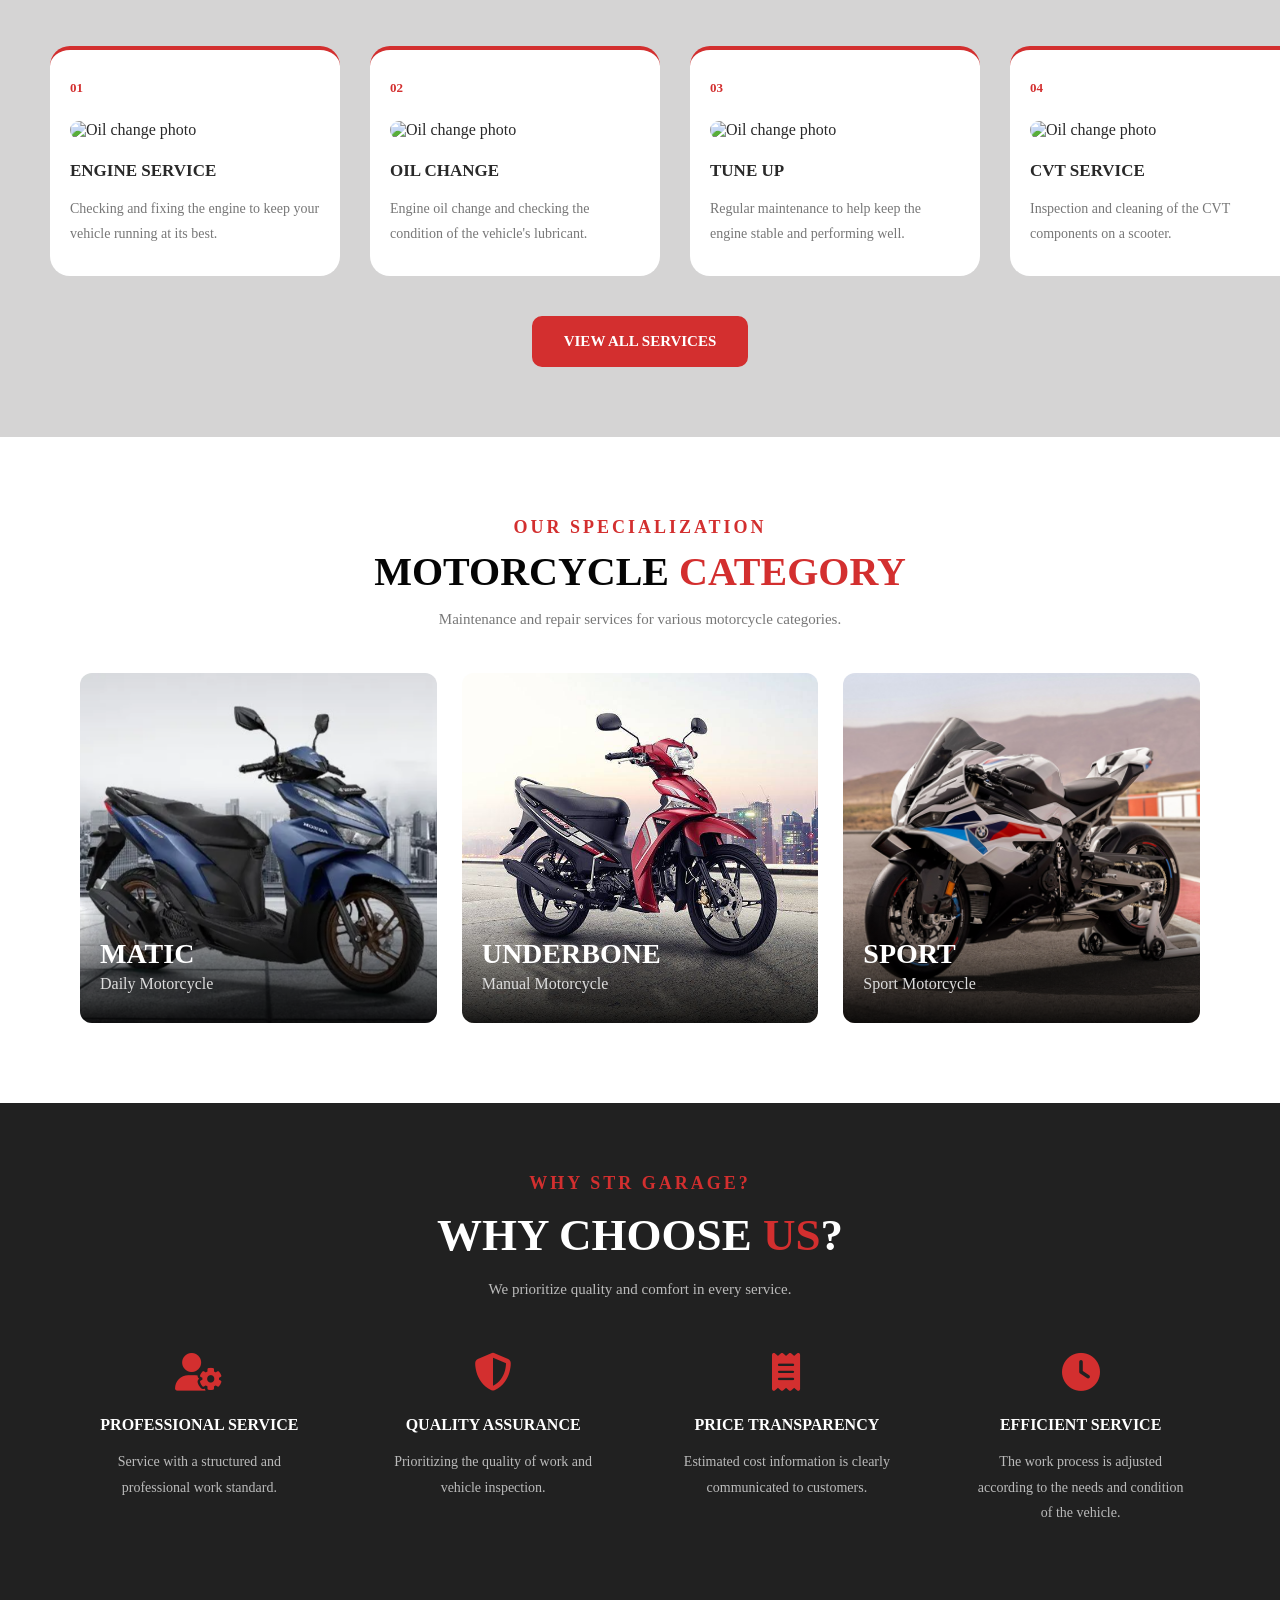
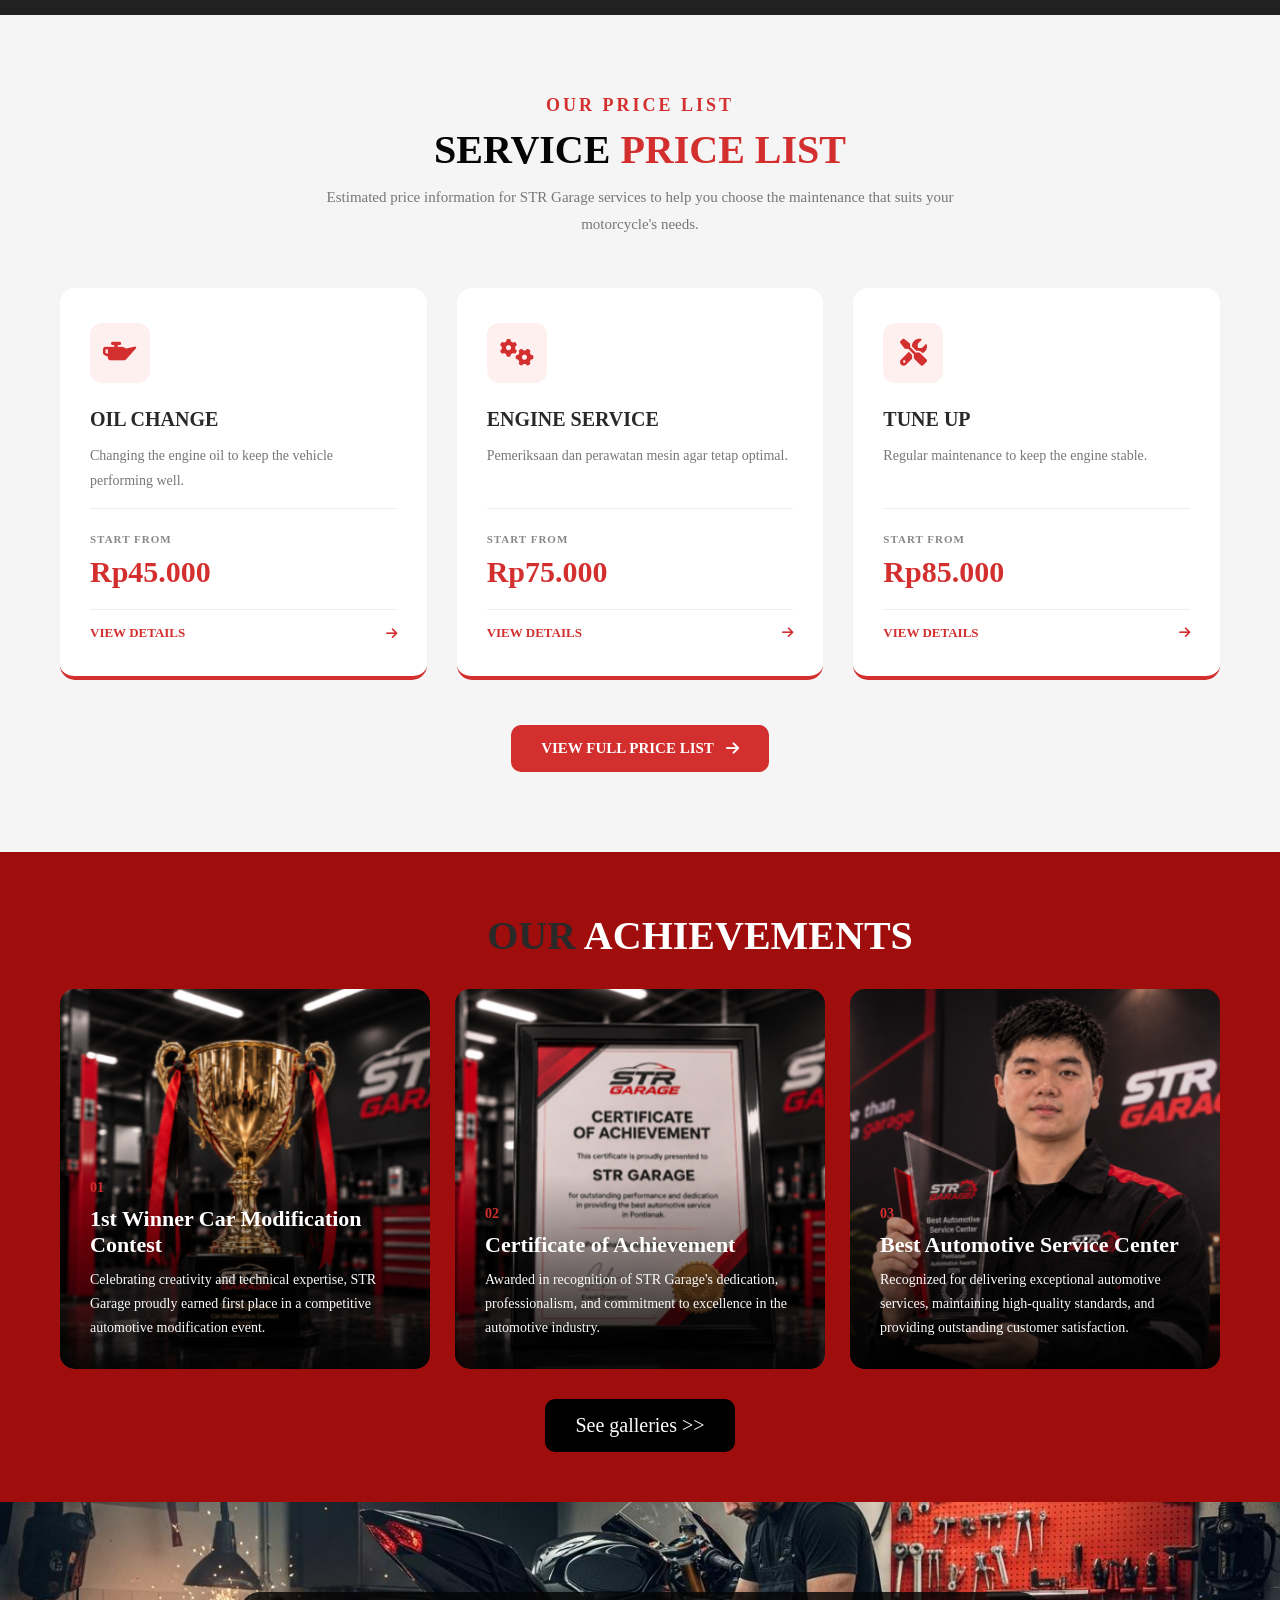
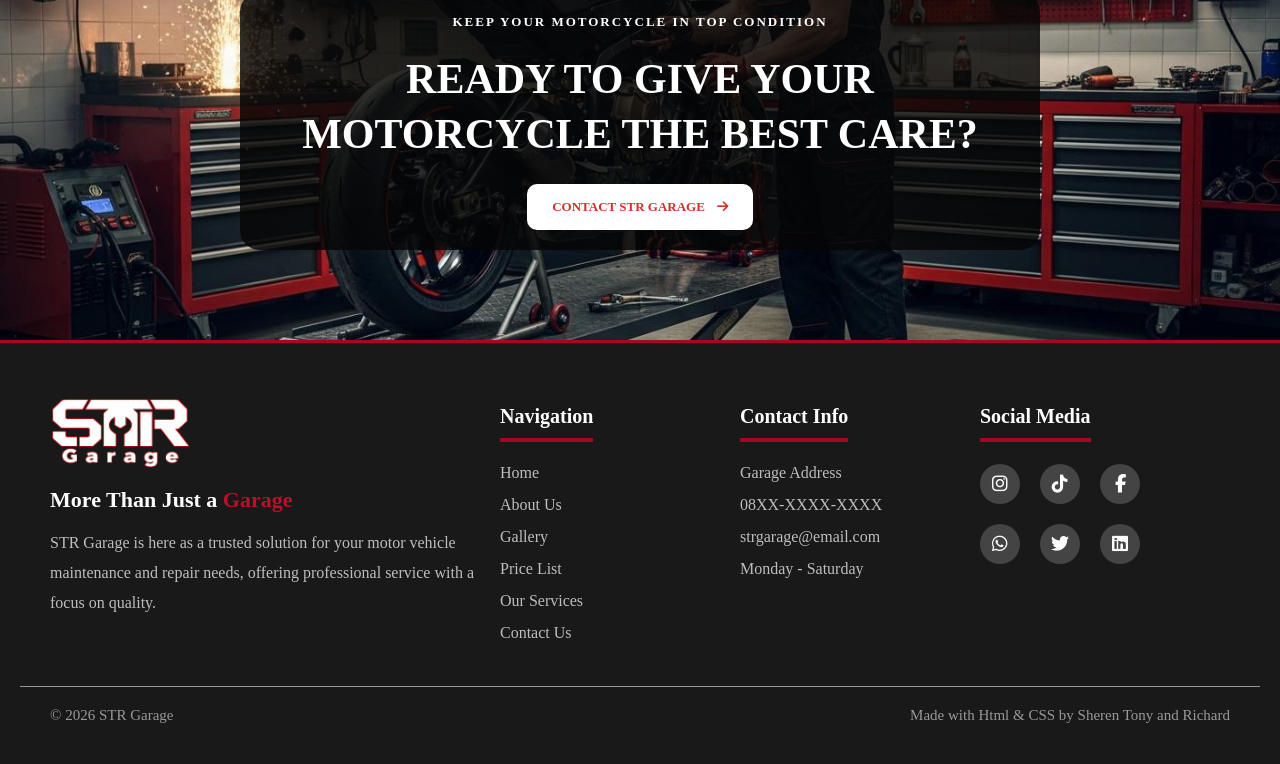
==== commit 7d8a15b8: "Merge pull request #12 from shrnforemtya-bot/Sheren/replace-achievement-images-and-desccriptions-on-" ====
--- a/index.html
+++ b/index.html
@@ -104,7 +104,7 @@
                     <div class="service-card">
                         <div class="service-number">01</div>
                         <img
-                            src="assets/images/gallery/gallery2.jpg"
+                            src="assets/images/gallery/galeri-2.png"
                             alt="Oil change photo"
                         />
                         <h3>ENGINE SERVICE</h3>
@@ -117,7 +117,7 @@
                     <div class="service-card">
                         <div class="service-number">02</div>
                         <img
-                            src="assets/images/gallery/gallery4.jpg"
+                            src="assets/images/gallery/galeri-4.png"
                             alt="Oil change photo"
                         />
                         <h3>OIL CHANGE</h3>
@@ -130,7 +130,7 @@
                     <div class="service-card">
                         <div class="service-number">03</div>
                         <img
-                            src="assets/images/gallery/gallery6.jpg"
+                            src="assets/images/gallery/galeri-6.png"
                             alt="Oil change photo"
                         />
                         <h3>TUNE UP</h3>
@@ -143,7 +143,7 @@
                     <div class="service-card">
                         <div class="service-number">04</div>
                         <img
-                            src="assets/images/gallery/gallery8.png"
+                            src="assets/images/gallery/galeri-8.png"
                             alt="Oil change photo"
                         />
                         <h3>CVT SERVICE</h3>
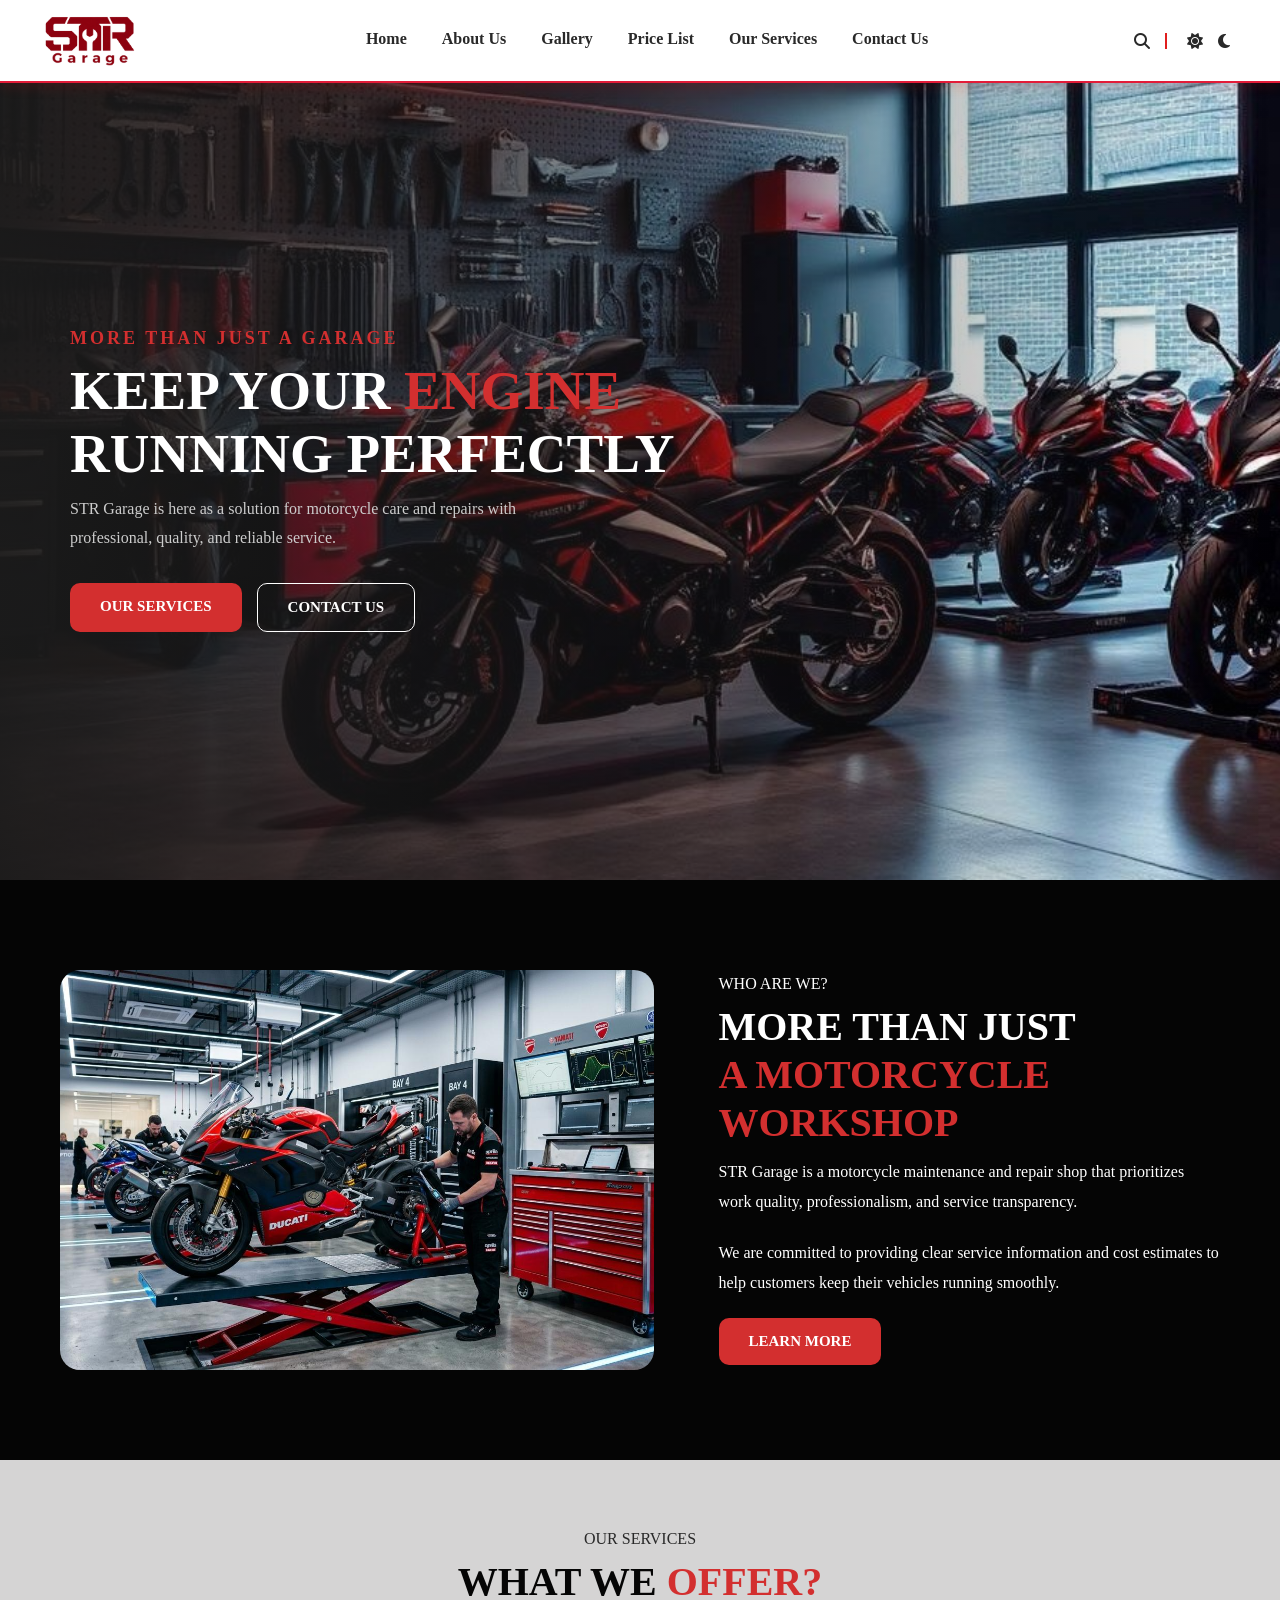
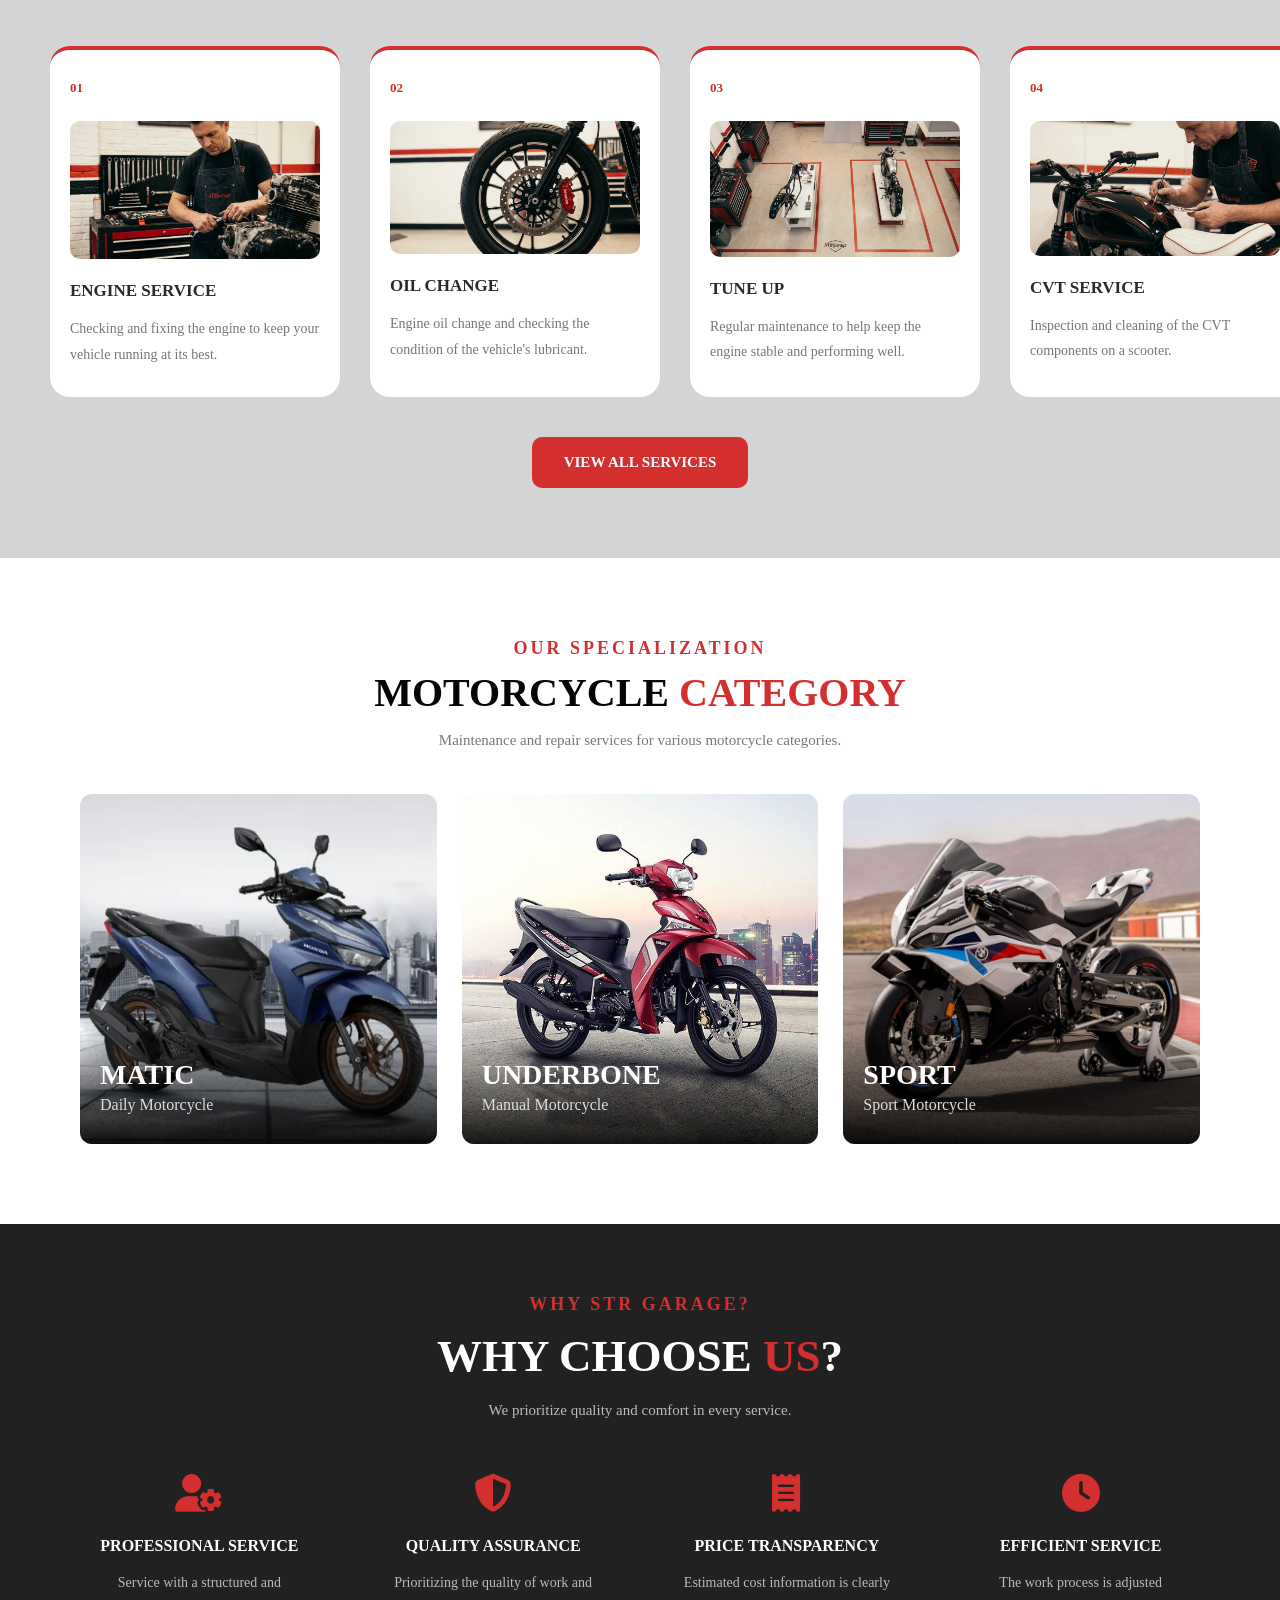
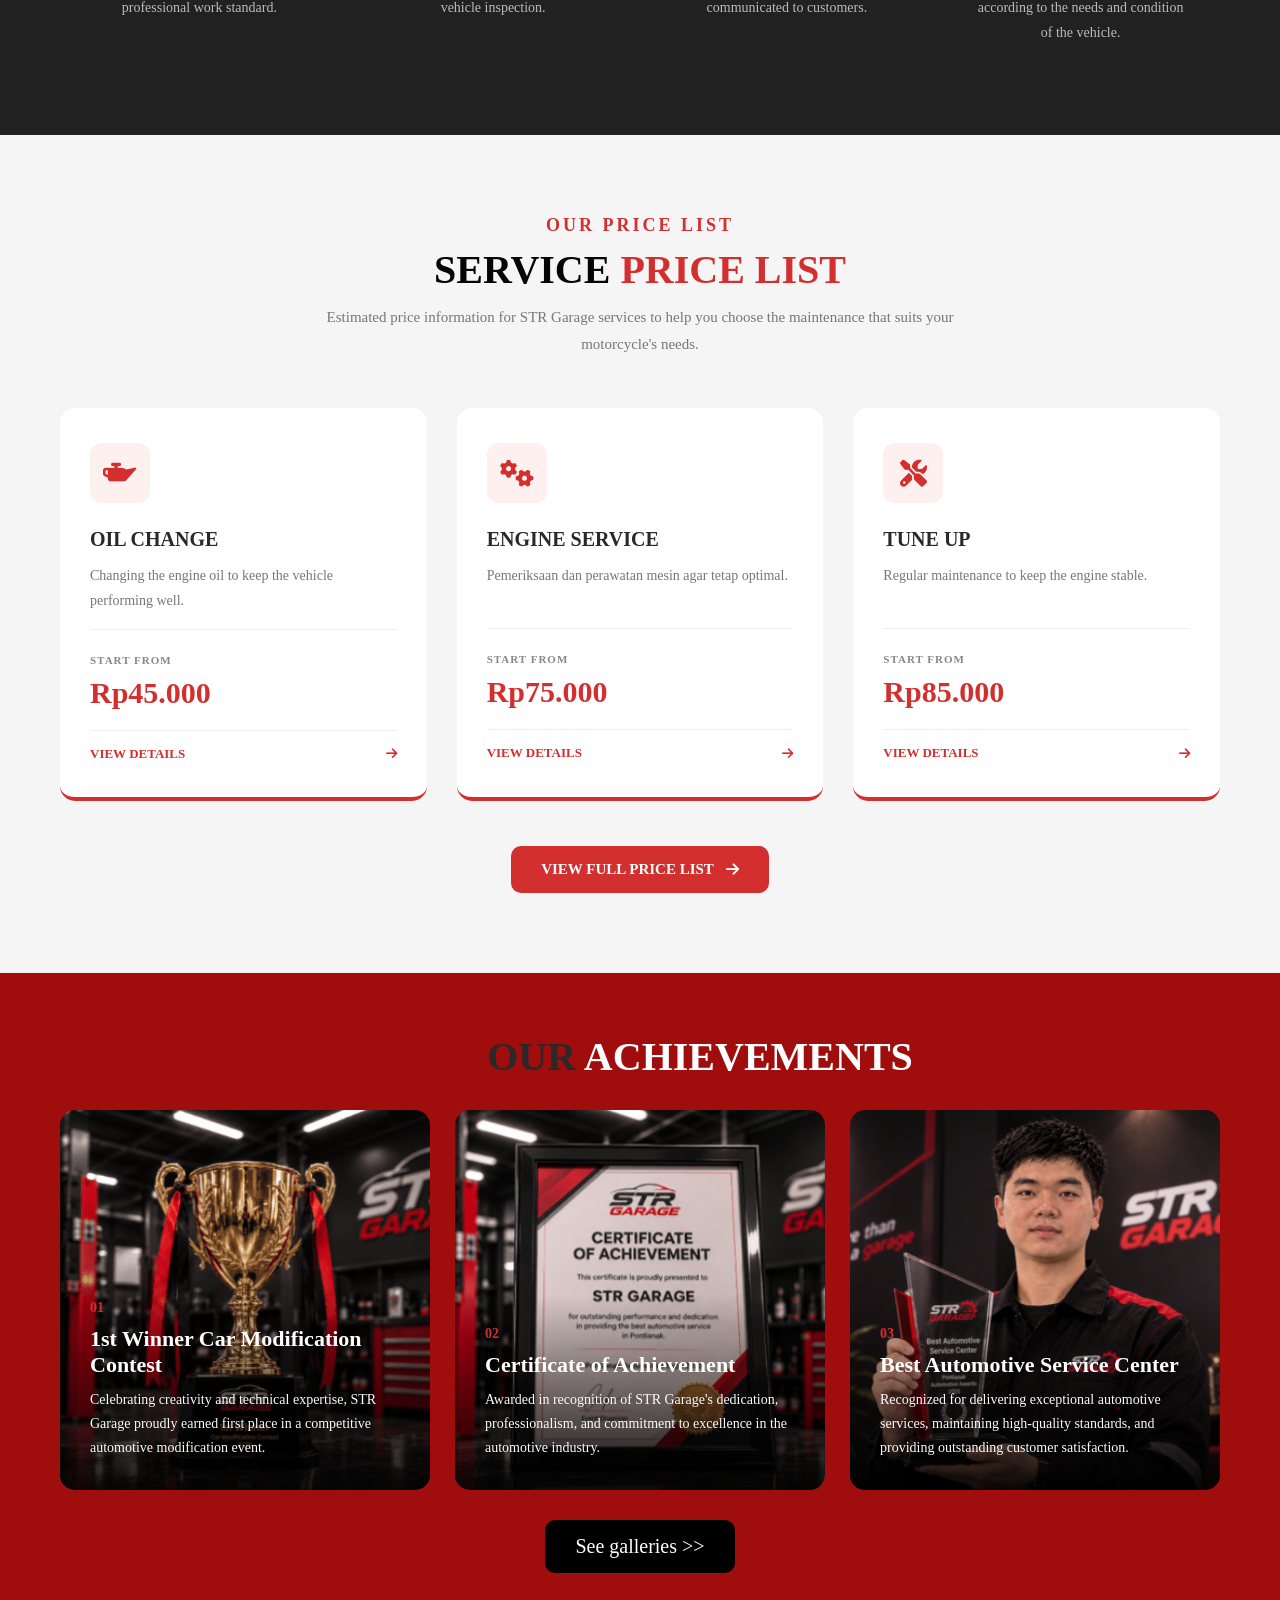
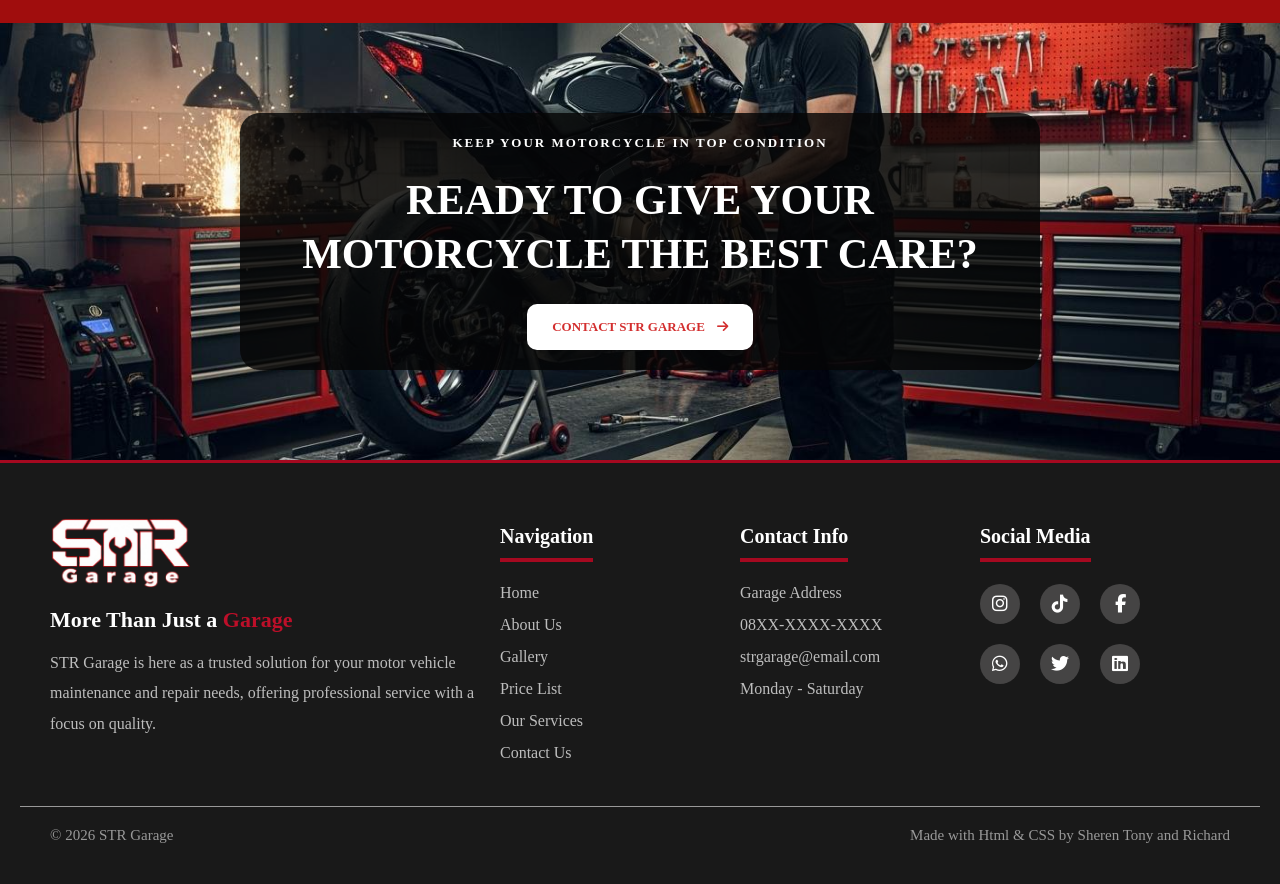
==== commit e6a8c38f: "Merge pull request #13 from shrnforemtya-bot/sheren/add-achievement-section-and-update-gallery-style" ====
--- a/index.html
+++ b/index.html
@@ -104,7 +104,7 @@
                     <div class="service-card">
                         <div class="service-number">01</div>
                         <img
-                            src="assets/images/gallery/galeri-2.png"
+                            src="assets/images/gallery/gallery2.jpg"
                             alt="Oil change photo"
                         />
                         <h3>ENGINE SERVICE</h3>
@@ -117,7 +117,7 @@
                     <div class="service-card">
                         <div class="service-number">02</div>
                         <img
-                            src="assets/images/gallery/galeri-4.png"
+                            src="assets/images/gallery/gallery4.jpg"
                             alt="Oil change photo"
                         />
                         <h3>OIL CHANGE</h3>
@@ -130,7 +130,7 @@
                     <div class="service-card">
                         <div class="service-number">03</div>
                         <img
-                            src="assets/images/gallery/galeri-6.png"
+                            src="assets/images/gallery/gallery6.jpg"
                             alt="Oil change photo"
                         />
                         <h3>TUNE UP</h3>
@@ -143,7 +143,7 @@
                     <div class="service-card">
                         <div class="service-number">04</div>
                         <img
-                            src="assets/images/gallery/galeri-8.png"
+                            src="assets/images/gallery/gallery8.png"
                             alt="Oil change photo"
                         />
                         <h3>CVT SERVICE</h3>
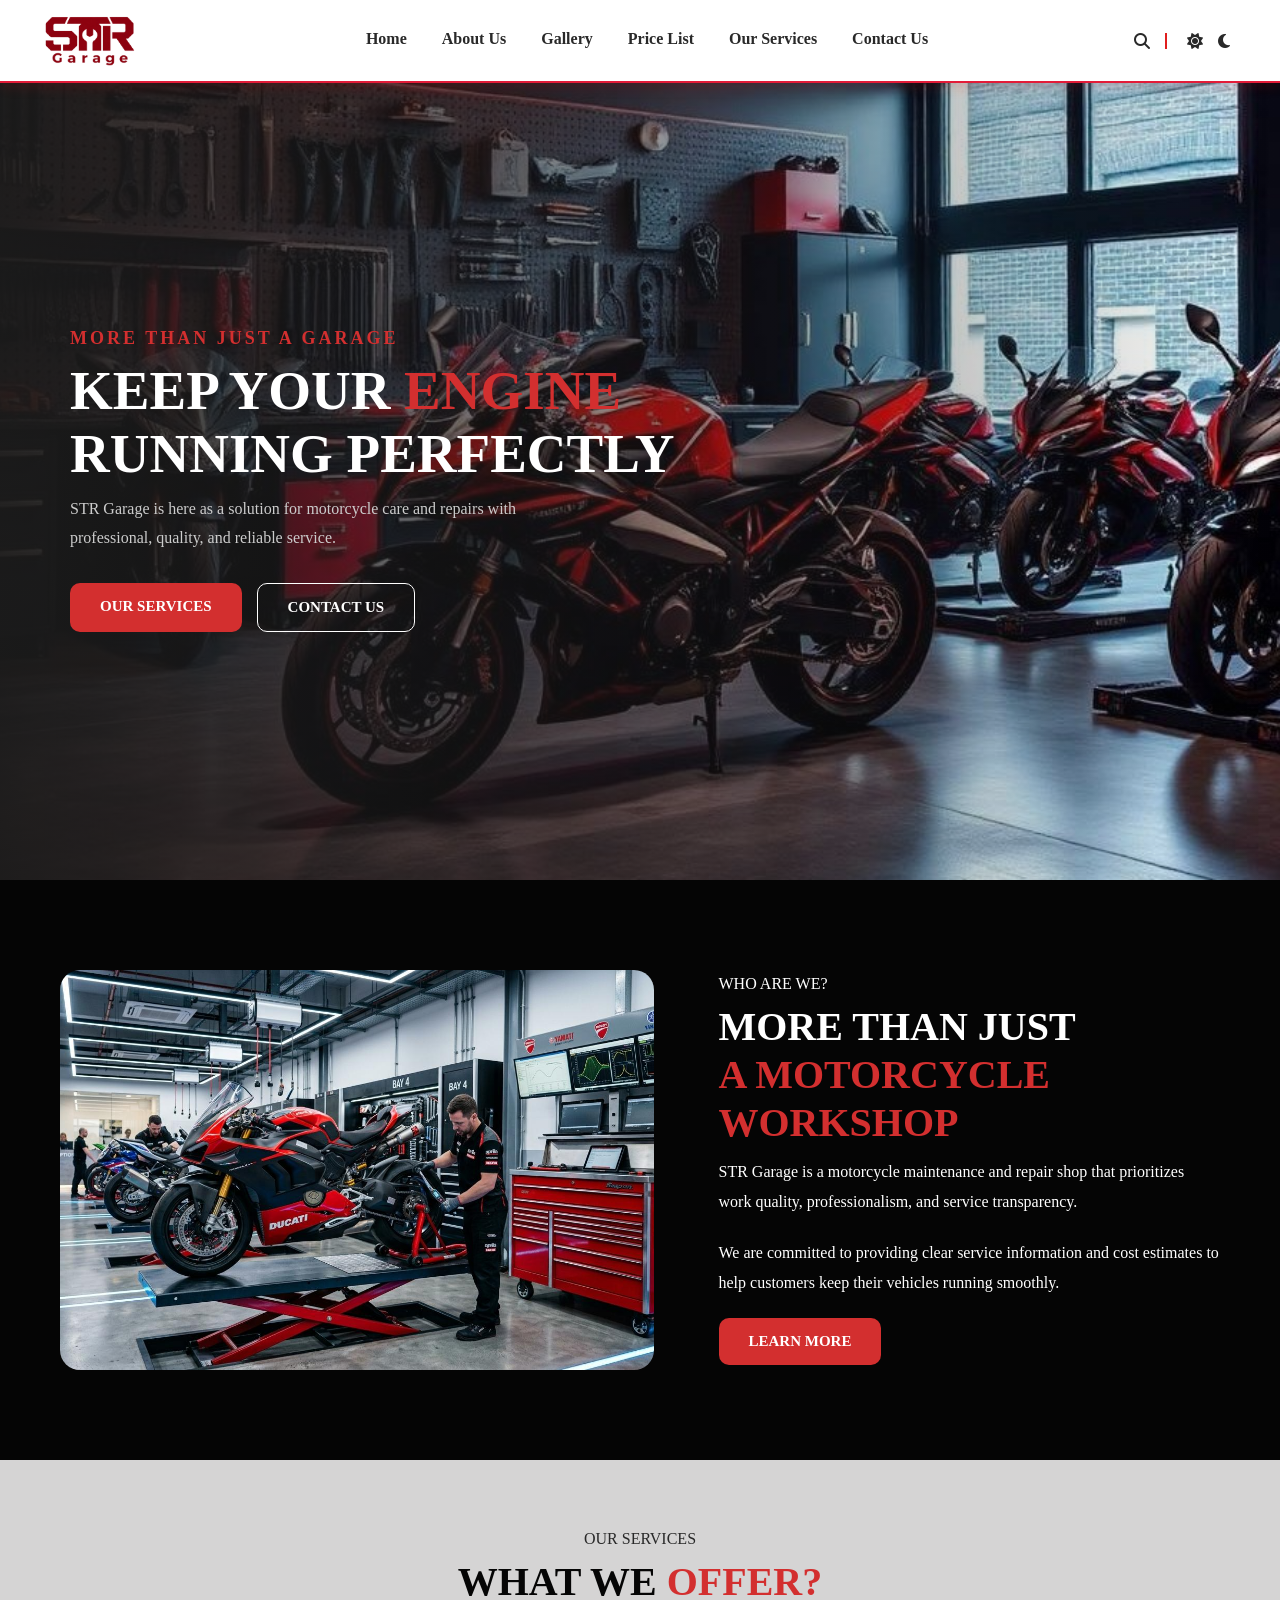
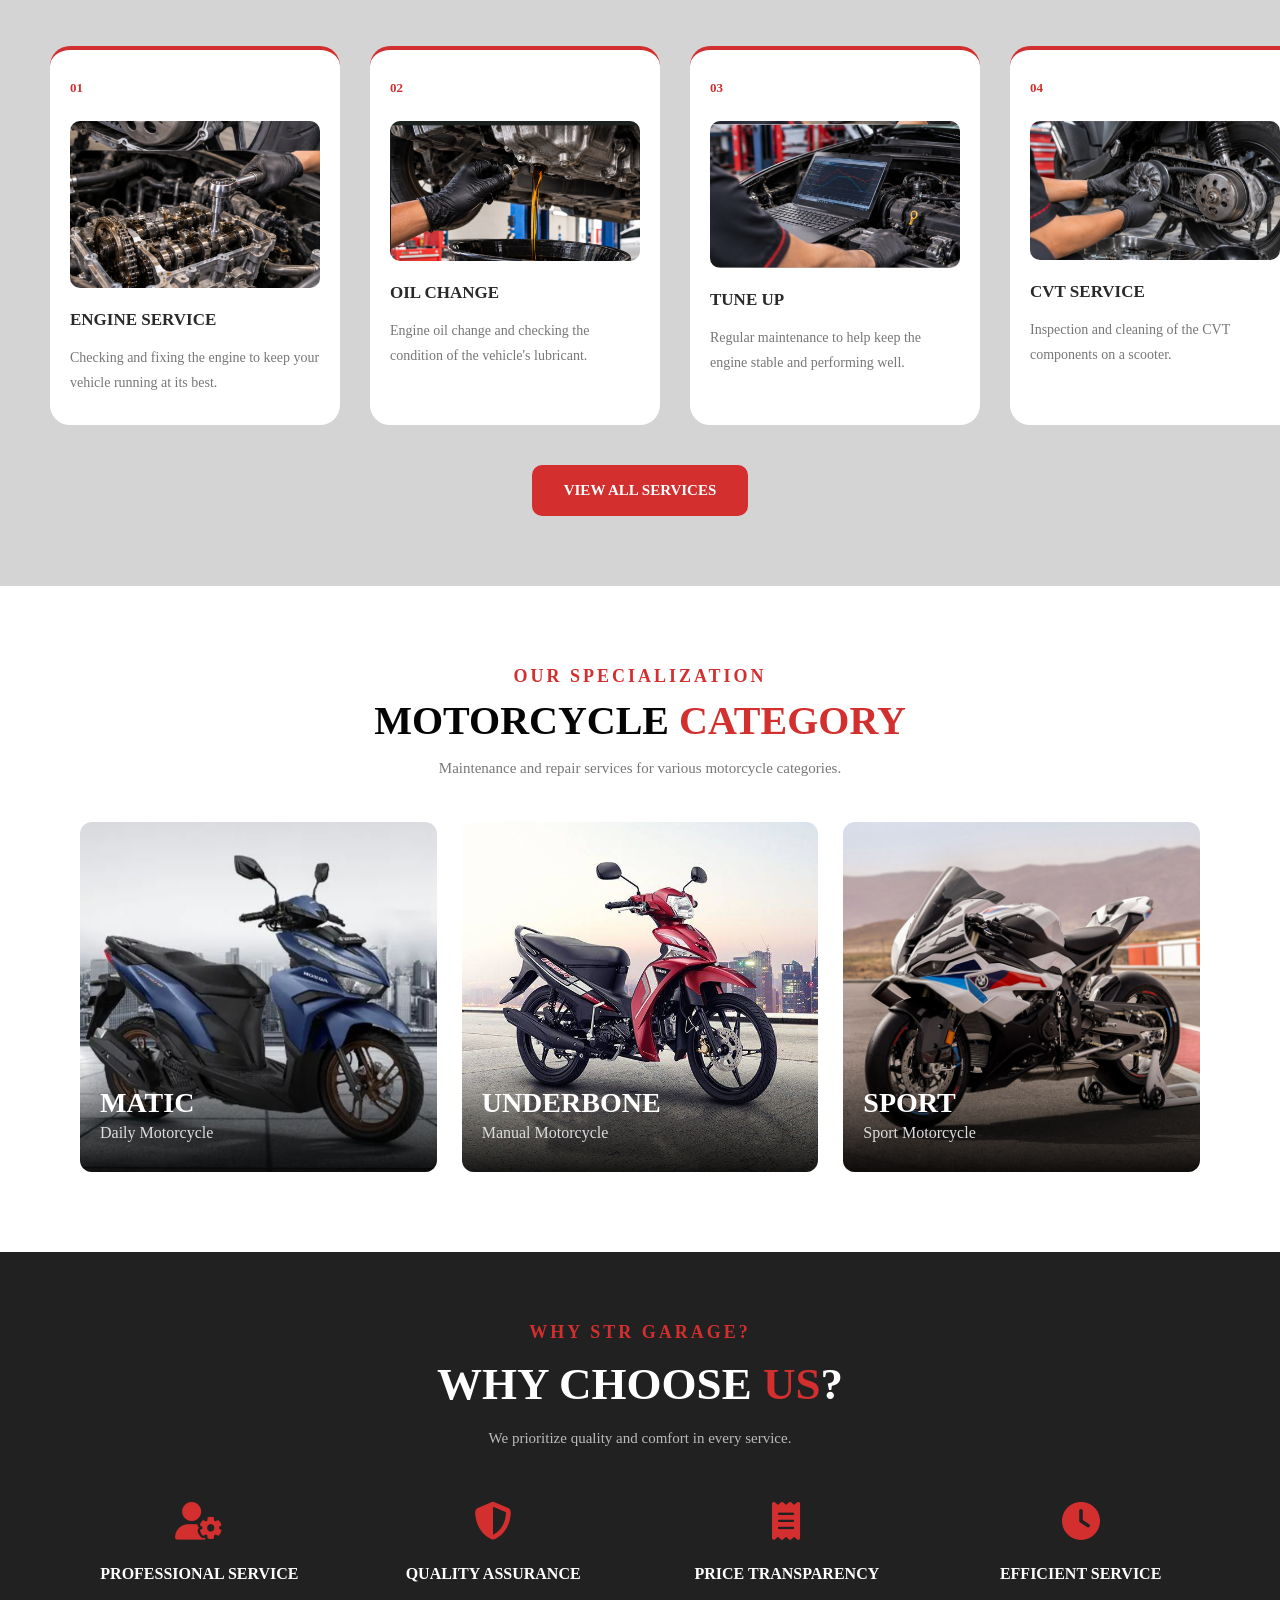
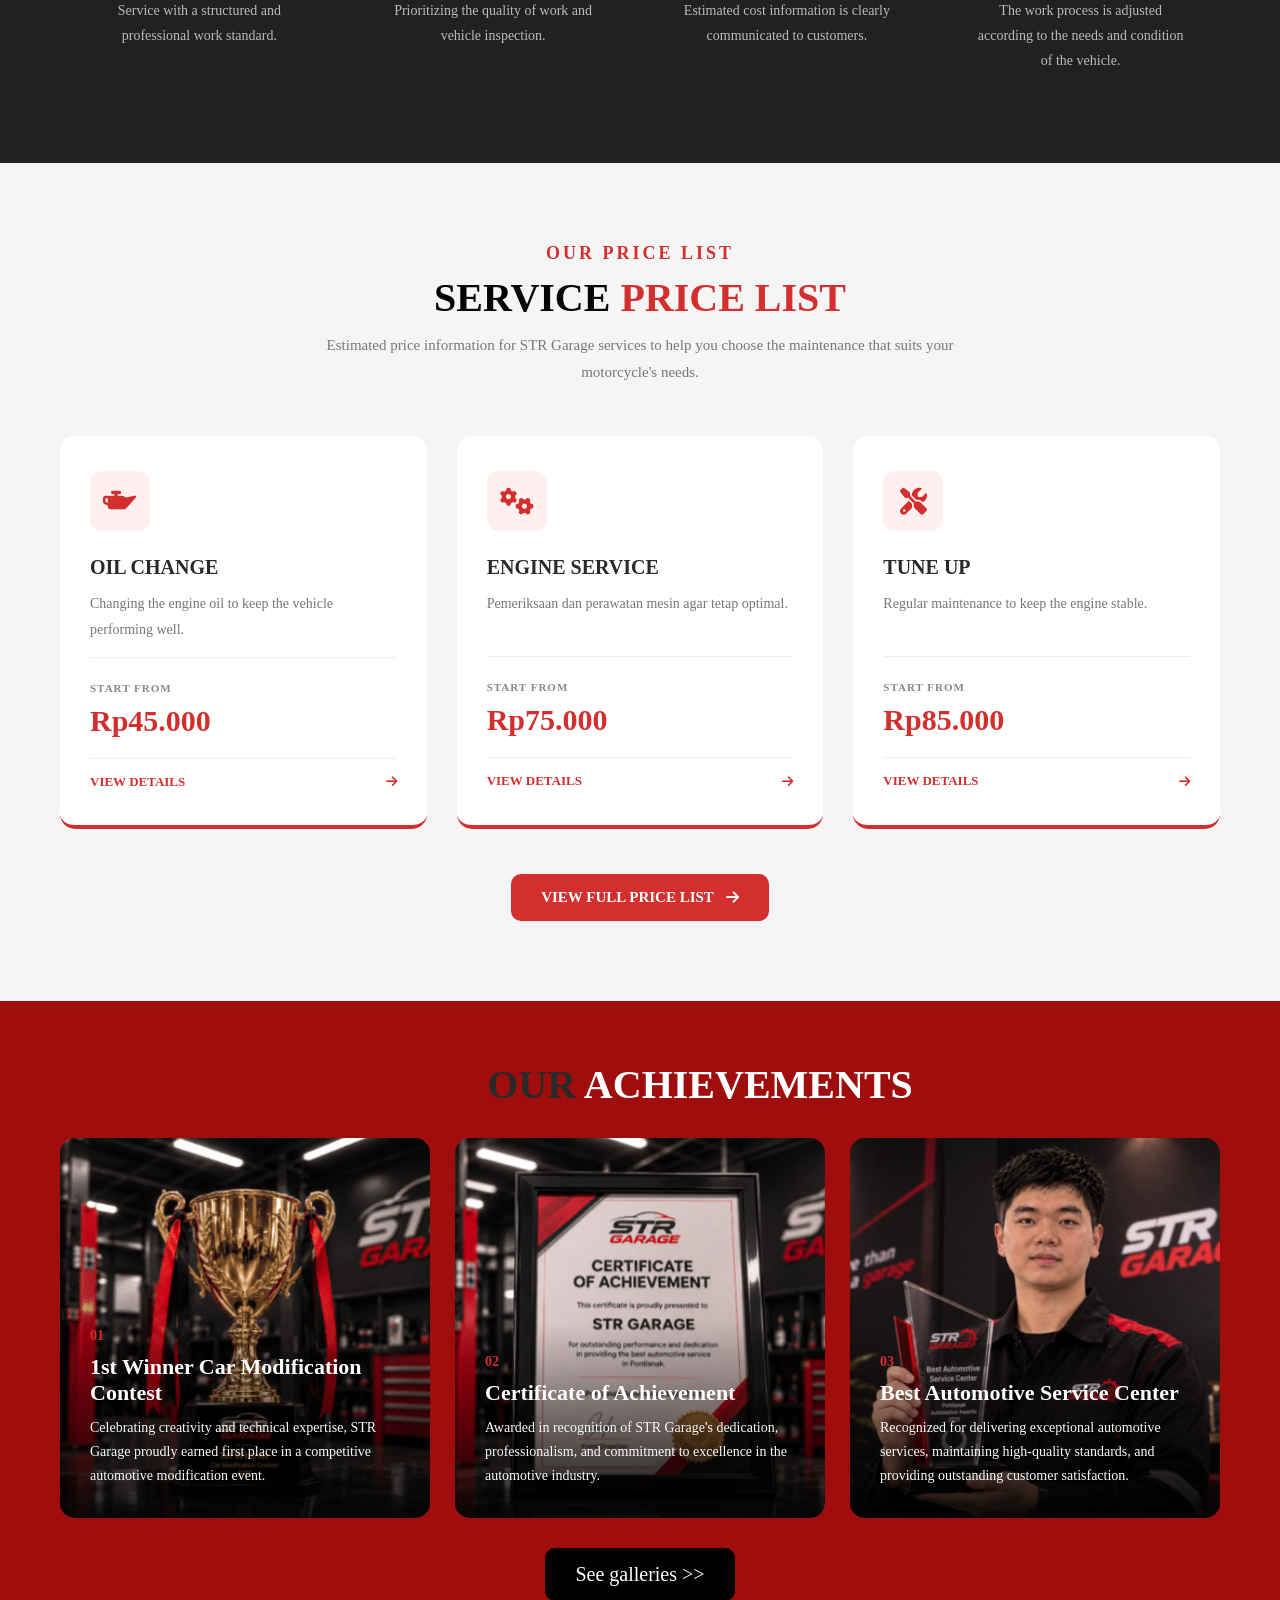
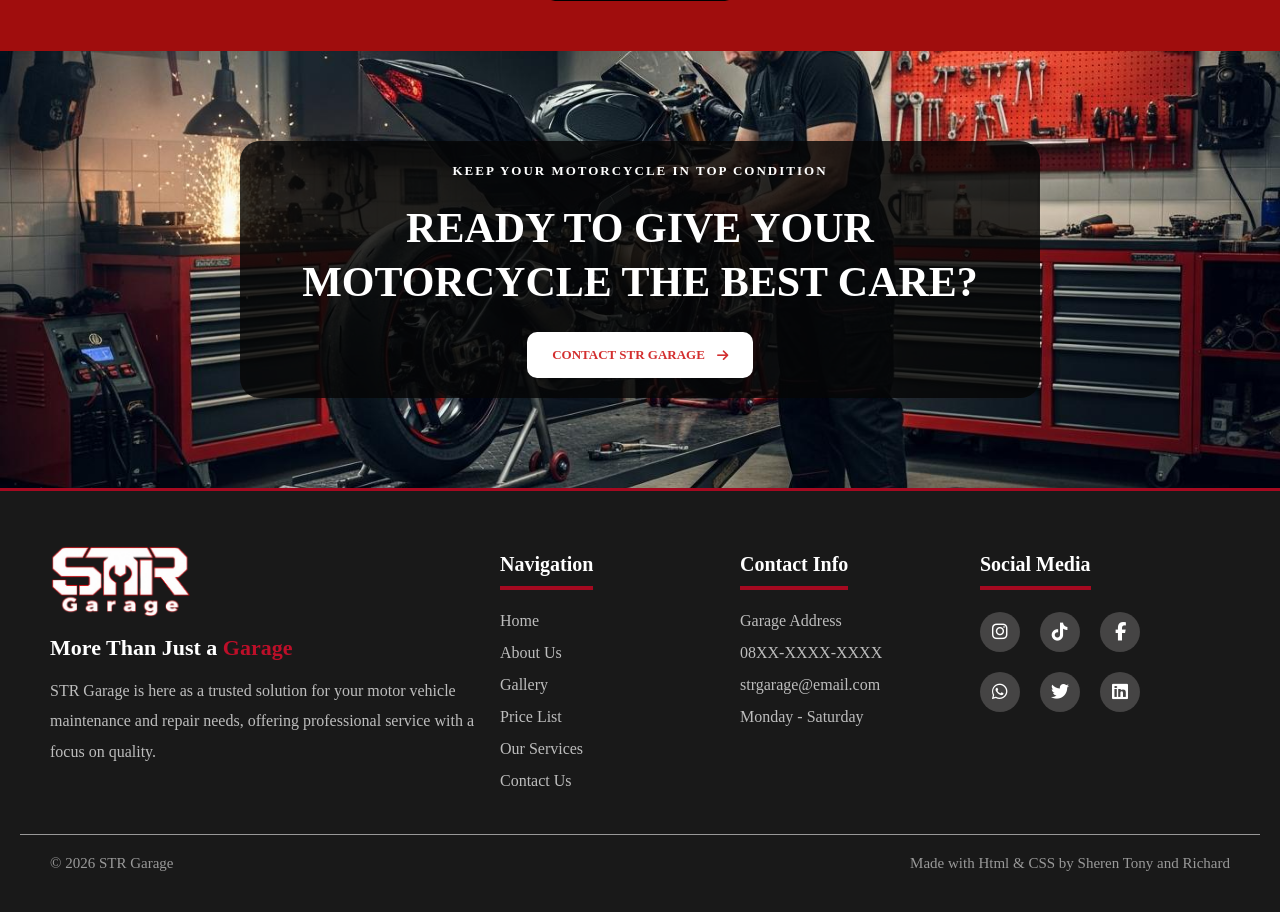
==== commit 4a840cce: "feat: add images to service sections | fix: improve image filenames with more descriptive names" ====
--- a/index.html
+++ b/index.html
@@ -3,7 +3,7 @@
     <head>
         <meta charset="UTF-8" />
         <meta name="viewport" content="width=device-width, initial-scale=1.0" />
-        <title>STR Garage</title>
+        <title>Home - STR Garage</title>
         <link rel="stylesheet" href="styles/global.css" />
         <link rel="stylesheet" href="styles/index.css" />
         <link
@@ -104,8 +104,8 @@
                     <div class="service-card">
                         <div class="service-number">01</div>
                         <img
-                            src="assets/images/gallery/gallery2.jpg"
-                            alt="Oil change photo"
+                            src="assets/images/products/engine-service.png"
+                            alt="Engine Service photo"
                         />
                         <h3>ENGINE SERVICE</h3>
                         <p>
@@ -117,7 +117,7 @@
                     <div class="service-card">
                         <div class="service-number">02</div>
                         <img
-                            src="assets/images/gallery/gallery4.jpg"
+                            src="assets/images/products/oil-change.png"
                             alt="Oil change photo"
                         />
                         <h3>OIL CHANGE</h3>
@@ -130,8 +130,8 @@
                     <div class="service-card">
                         <div class="service-number">03</div>
                         <img
-                            src="assets/images/gallery/gallery6.jpg"
-                            alt="Oil change photo"
+                            src="assets/images/products/tune-up.png"
+                            alt="Tune Up photo"
                         />
                         <h3>TUNE UP</h3>
                         <p>
@@ -143,8 +143,8 @@
                     <div class="service-card">
                         <div class="service-number">04</div>
                         <img
-                            src="assets/images/gallery/gallery8.png"
-                            alt="Oil change photo"
+                            src="assets/images/products/cvt-service.png"
+                            alt="CVT Service photo"
                         />
                         <h3>CVT SERVICE</h3>
                         <p>
@@ -173,7 +173,7 @@
                     <div class="category-card">
                         <img
                             src="assets/images/products/matic.png"
-                            alt="Motor Matic"
+                            alt="Matic Motorcycle"
                         />
                         <div class="category-overlay">
                             <h3>MATIC</h3>
@@ -183,8 +183,8 @@
 
                     <div class="category-card">
                         <img
-                            src="assets/images/products/bebek.jpg"
-                            alt="Motor Bebek"
+                            src="assets/images/products/underbone.jpg"
+                            alt="Underbone Motorcycle"
                         />
                         <div class="category-overlay">
                             <h3>UNDERBONE</h3>
@@ -195,7 +195,7 @@
                     <div class="category-card">
                         <img
                             src="assets/images/products/sport.jpg"
-                            alt="Motor Sport"
+                            alt="Sport Motorcycle"
                         />
                         <div class="category-overlay">
                             <h3>SPORT</h3>
@@ -342,8 +342,8 @@
                 <div class="achievement-container">
                     <div class="achievement-card">
                         <img
-                            src="assets/images/about/Achievement.jpg"
-                            alt="Achievement 1"
+                            src="assets/images/about/trophy.jpg"
+                            alt="First place championship trophy"
                         />
                         <div class="achievement-overlay">
                             <span>01</span>
@@ -356,8 +356,8 @@
 
                     <div class="achievement-card">
                         <img
-                            src="assets/images/about/Achievement2.jpg"
-                            alt="Achievement 2"
+                            src="assets/images/about/award-certificate..jpg"
+                            alt="Official award certificate"
                         />
                         <div class="achievement-overlay">
                             <span>02</span>
@@ -368,8 +368,8 @@
 
                     <div class="achievement-card">
                         <img
-                            src="assets/images/about/Achievement3.jpg"
-                            alt="Achievement 3"
+                            src="assets/images/about/ceo-award.jpg"
+                            alt="CEO receiving an award"
                         />
                         <div class="achievement-overlay">
                             <span>03</span>
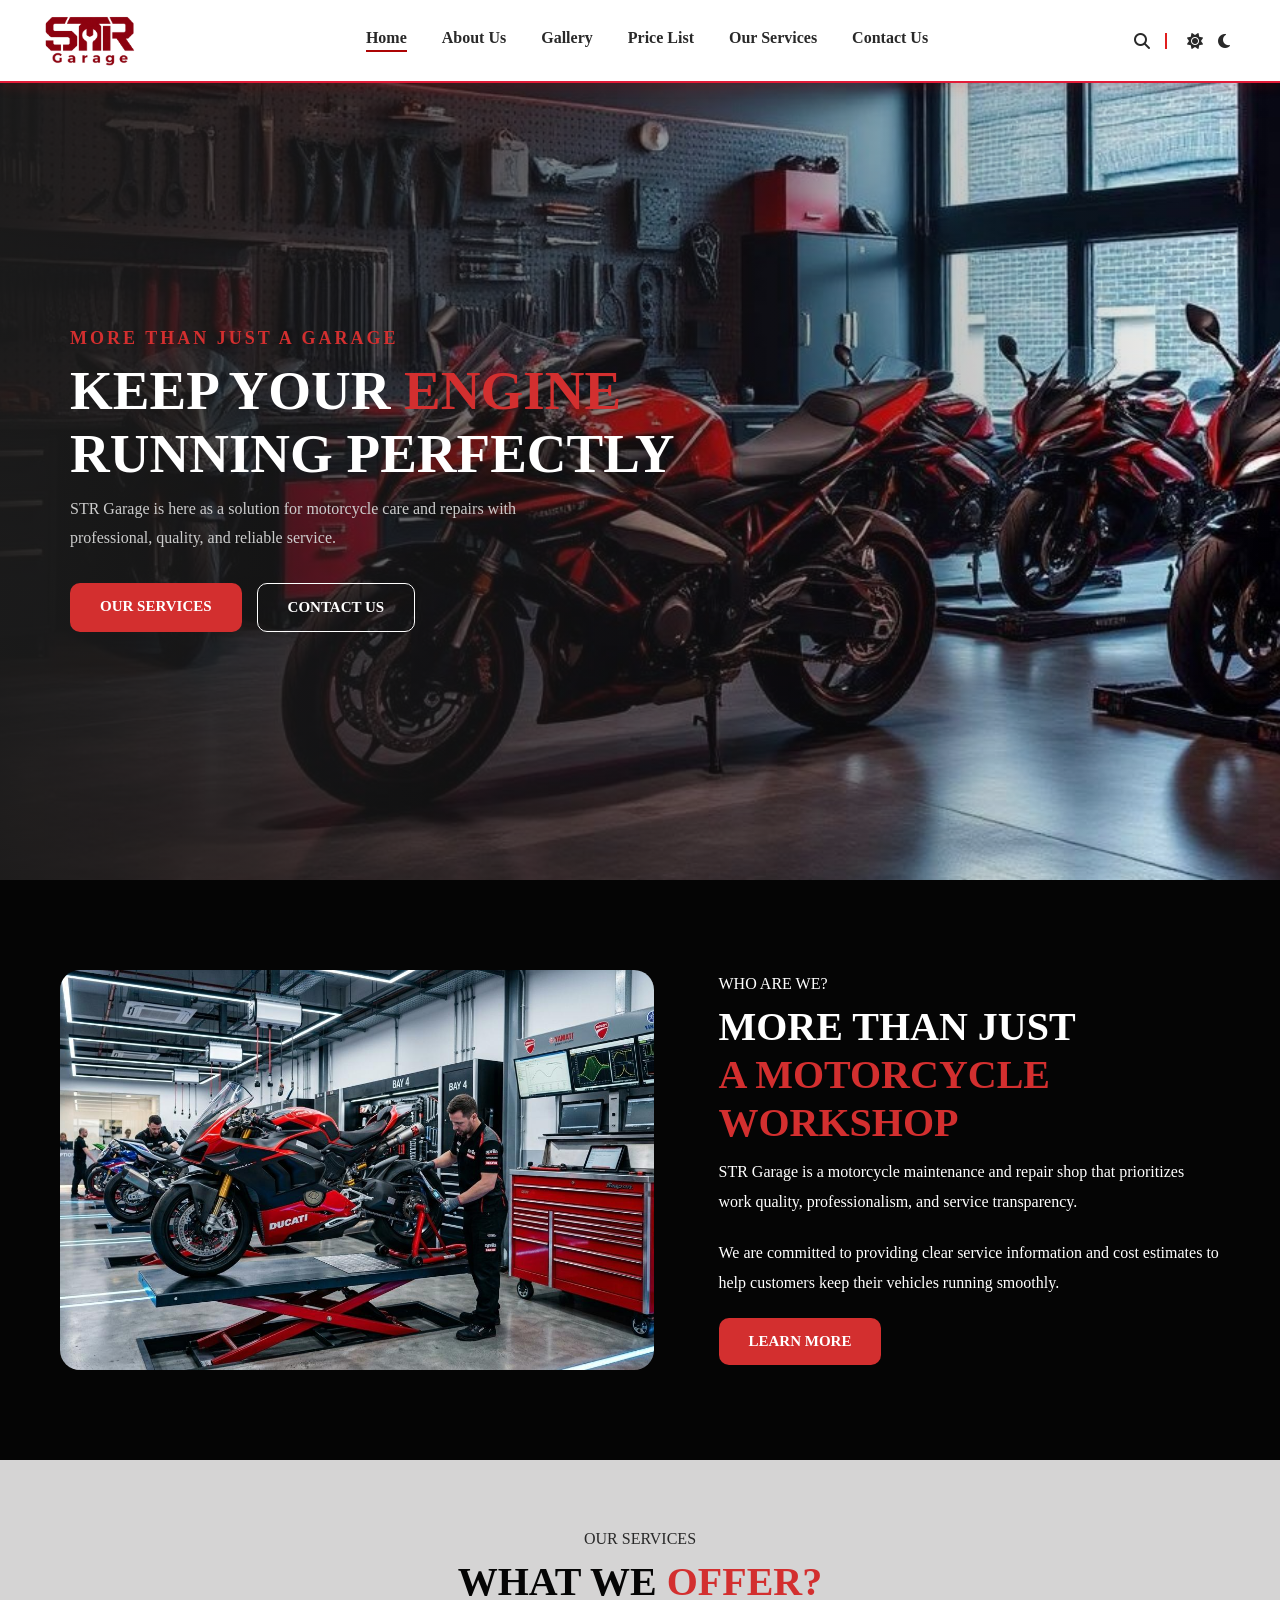
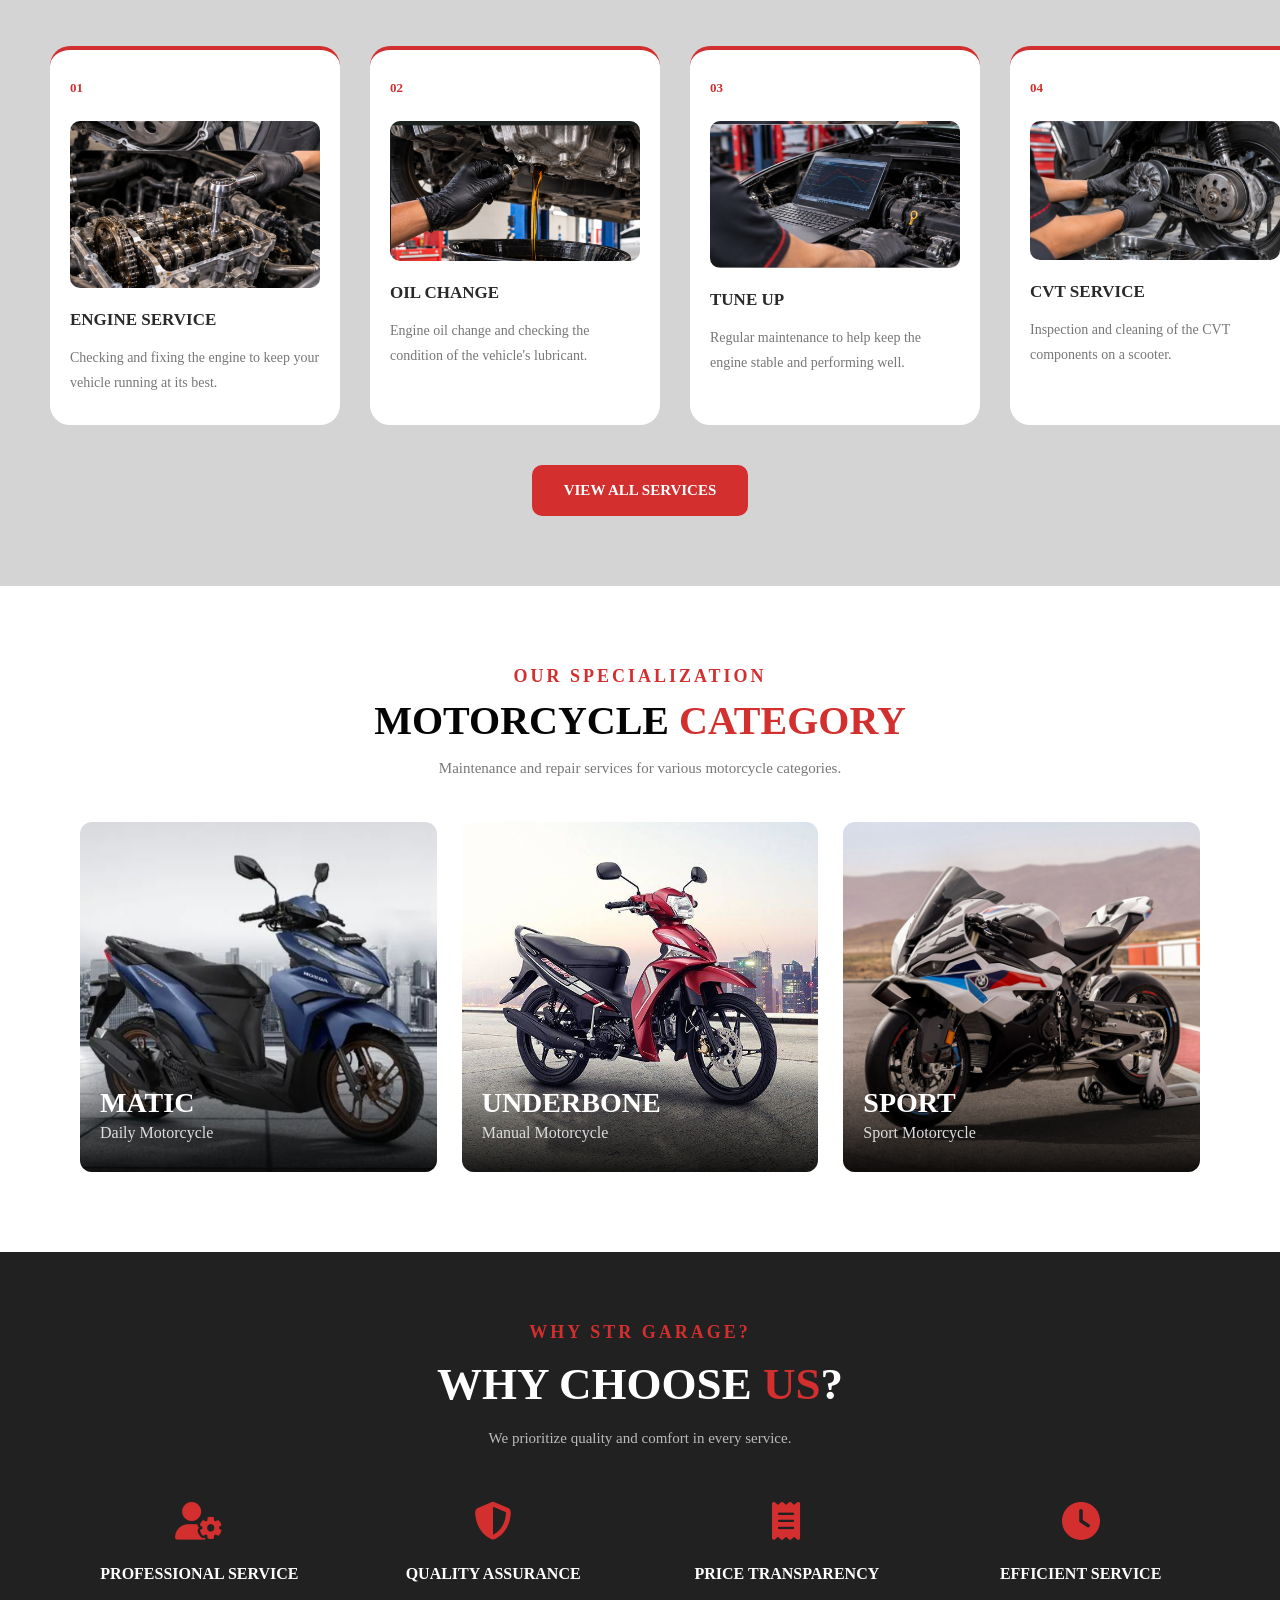
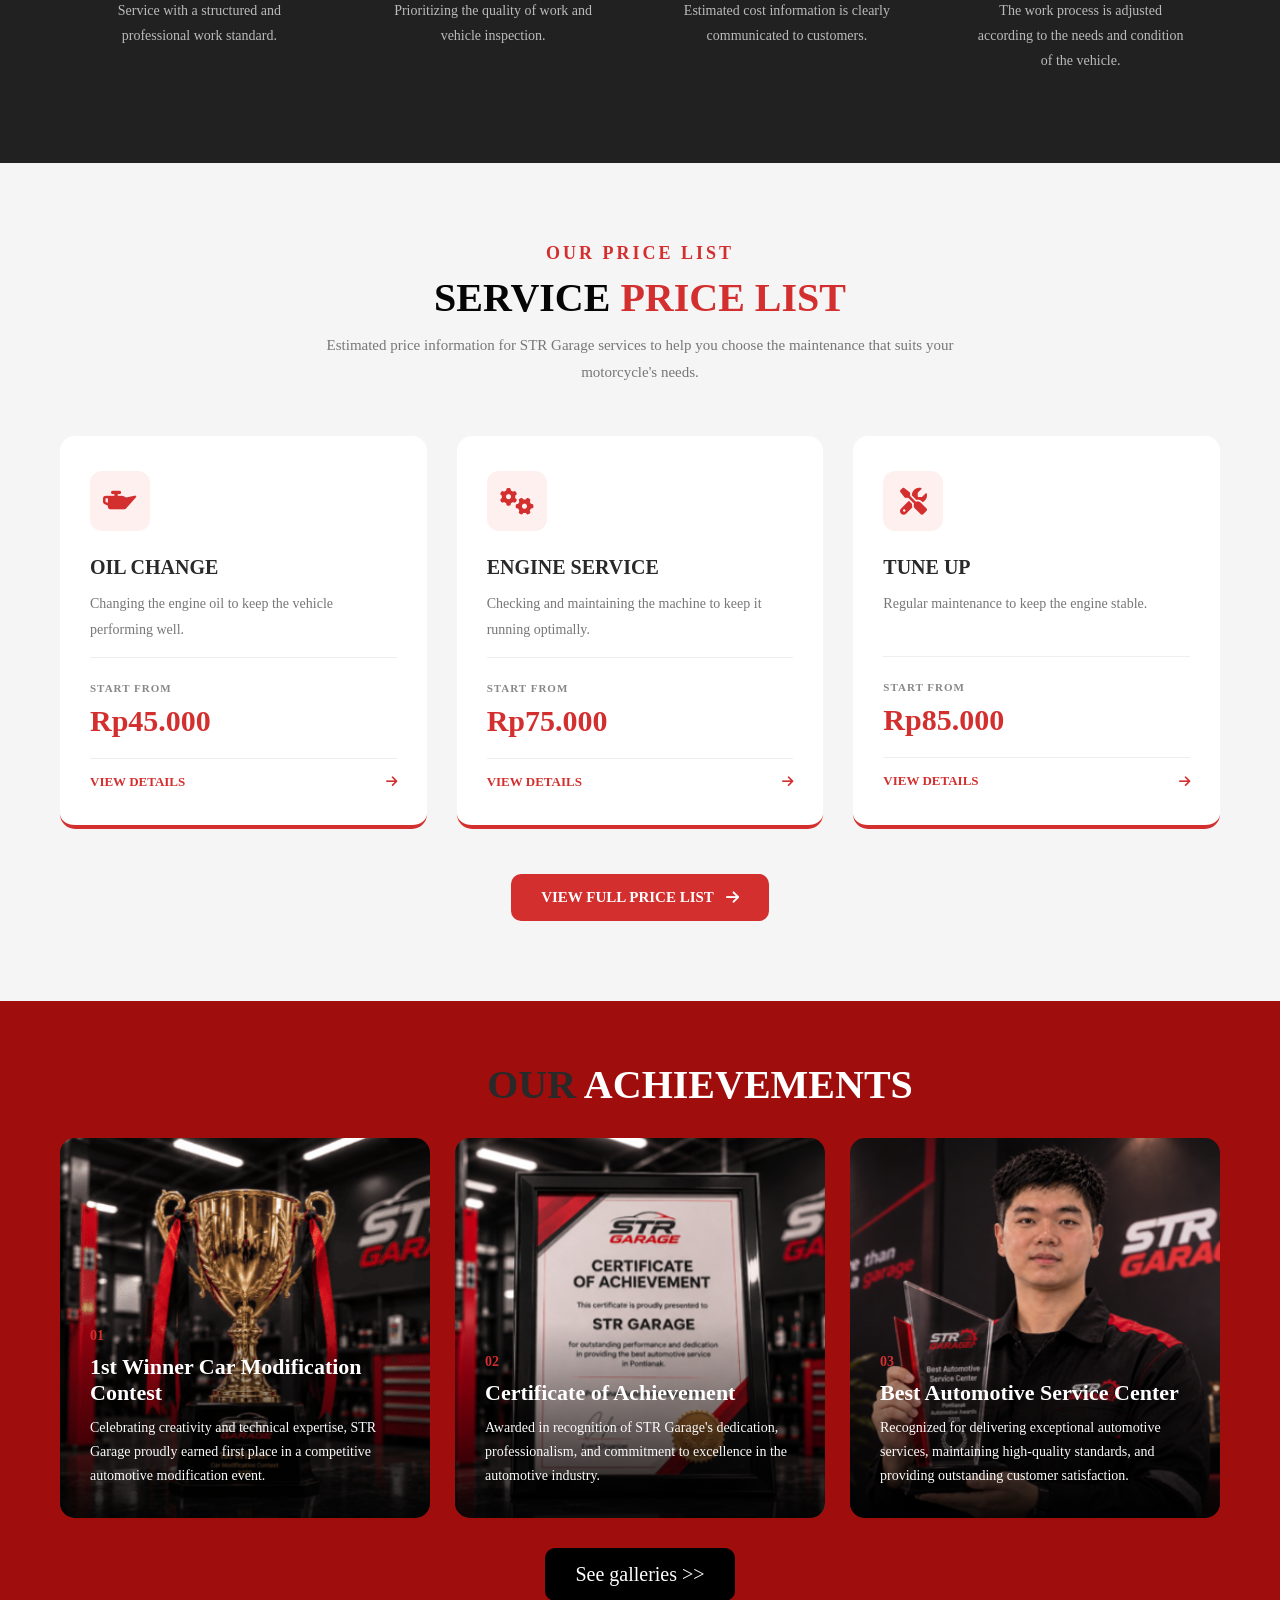
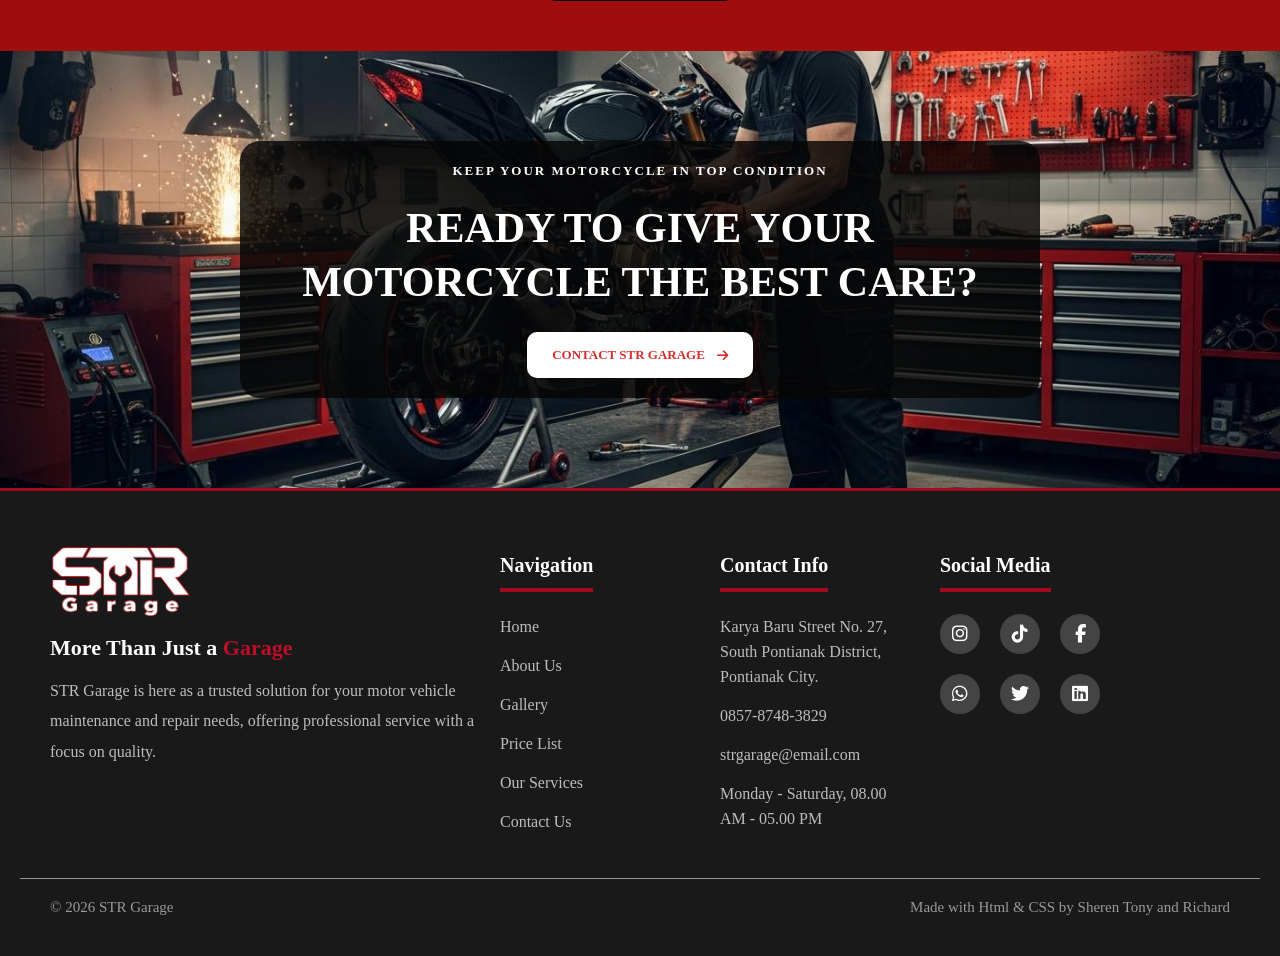
==== commit a22a16eb: "feat: link all pages and complete footer information | fix: ensure consistent business name spelling" ====
--- a/index.html
+++ b/index.html
@@ -20,12 +20,12 @@
                     class="logo"
                 />
                 <nav class="navbar">
-                    <a href="">Home</a>
-                    <a href="">About Us</a>
-                    <a href="">Gallery</a>
-                    <a href="">Price List</a>
-                    <a href="">Our Services</a>
-                    <a href="">Contact Us</a>
+                    <a class="active" href="index.html">Home</a>
+                    <a href="pages/about.html">About Us</a>
+                    <a href="pages/gallery.html">Gallery</a>
+                    <a href="pages/pricing.html">Price List</a>
+                    <a href="pages/products.html">Our Services</a>
+                    <a href="pages/contact.html">Contact Us</a>
                 </nav>
                 <nav class="nav-icon">
                     <i class="fa fa-search"></i>
@@ -279,7 +279,7 @@
                             <h2>Rp45.000</h2>
                         </div>
 
-                        <a href="pages/price-list.html">
+                        <a href="pages/pricing.html">
                             VIEW DETAILS
                             <i class="fa-solid fa-arrow-right"></i>
                         </a>
@@ -292,7 +292,8 @@
 
                         <h3>ENGINE SERVICE</h3>
                         <p>
-                            Pemeriksaan dan perawatan mesin agar tetap optimal.
+                            Checking and maintaining the machine to keep it
+                            running optimally.  
                         </p>
 
                         <div class="price-value">
@@ -300,7 +301,7 @@
                             <h2>Rp75.000</h2>
                         </div>
 
-                        <a href="pages/price-list.html">
+                        <a href="pages/pricing.html">
                             VIEW DETAILS
                             <i class="fa-solid fa-arrow-right"></i>
                         </a>
@@ -319,7 +320,7 @@
                             <h2>Rp85.000</h2>
                         </div>
 
-                        <a href="pages/price-list.html">
+                        <a href="pages/pricing.html">
                             VIEW DETAILS
                             <i class="fa-solid fa-arrow-right"></i>
                         </a>
@@ -327,7 +328,7 @@
                 </div>
 
                 <div class="price-button">
-                    <a href="pages/price-list.html" class="btn btn-price">
+                    <a href="pages/pricing.html" class="btn btn-price">
                         VIEW FULL PRICE LIST
                         <i class="fa-solid fa-arrow-right"></i>
                     </a>
@@ -349,7 +350,9 @@
                             <span>01</span>
                             <h3>1st Winner Car Modification Contest</h3>
                             <p>
-                                Celebrating creativity and technical expertise, STR Garage proudly earned first place in a competitive automotive modification event.
+                                Celebrating creativity and technical expertise,
+                                STR Garage proudly earned first place in a
+                                competitive automotive modification event.
                             </p>
                         </div>
                     </div>
@@ -362,7 +365,11 @@
                         <div class="achievement-overlay">
                             <span>02</span>
                             <h3>Certificate of Achievement</h3>
-                            <p>Awarded in recognition of STR Garage's dedication, professionalism, and commitment to excellence in the automotive industry.</p>
+                            <p>
+                                Awarded in recognition of STR Garage's
+                                dedication, professionalism, and commitment to
+                                excellence in the automotive industry.
+                            </p>
                         </div>
                     </div>
 
@@ -374,12 +381,16 @@
                         <div class="achievement-overlay">
                             <span>03</span>
                             <h3>Best Automotive Service Center</h3>
-                            <p>Recognized for delivering exceptional automotive services, maintaining high-quality standards, and providing outstanding customer satisfaction.</p>
+                            <p>
+                                Recognized for delivering exceptional automotive
+                                services, maintaining high-quality standards,
+                                and providing outstanding customer satisfaction.
+                            </p>
                         </div>
                     </div>
                 </div>
                 <div class="achv-btn btn-achv">
-                    <a href="">See galleries >></a>
+                    <a href="pages/gallery.html">See galleries >></a>
                 </div>
             </section>
 
@@ -436,22 +447,38 @@
                 <div class="footer-column">
                     <h3>Contact Info</h3>
                     <ul>
-                        <li>Garage Address</li>
-                        <li>08XX-XXXX-XXXX</li>
+                        <li>
+                            Karya Baru Street No. 27, South Pontianak District,
+                            Pontianak City.
+                        </li>
+                        <li>0857-8748-3829</li>
                         <li>strgarage@email.com</li>
-                        <li>Monday - Saturday</li>
+                        <li>Monday - Saturday, 08.00 AM - 05.00 PM</li>
                     </ul>
                 </div>
 
                 <div class="footer-column">
                     <h3>Social Media</h3>
                     <div class="social-media">
-                        <a href=""><i class="fa-brands fa-instagram"></i></a>
-                        <a href=""><i class="fa-brands fa-tiktok"></i></a>
-                        <a href=""><i class="fa-brands fa-facebook-f"></i></a>
-                        <a href=""><i class="fa-brands fa-whatsapp"></i></a>
-                        <a href=""><i class="fa-brands fa-twitter"></i></a>
-                        <a href=""><i class="fa-brands fa-linkedin"></i></a>
+                        <a href="https://www.instagram.com/tonaja.a"
+                            ><i class="fa-brands fa-instagram"></i
+                        ></a>
+                        <a href="https://www.tiktok.com/@sheren.sherej"
+                            ><i class="fa-brands fa-tiktok"></i
+                        ></a>
+                        <a href="https://www.facebook.com/"
+                            ><i class="fa-brands fa-facebook-f"></i
+                        ></a>
+                        <a href="https://wa.me/6285787483829"
+                            ><i class="fa-brands fa-whatsapp"></i
+                        ></a>
+                        <a href="https://x.com/home"
+                            ><i class="fa-brands fa-twitter"></i
+                        ></a>
+                        <a
+                            href="https://www.linkedin.com/in/foremtya-sheren-284002435/"
+                            ><i class="fa-brands fa-linkedin"></i
+                        ></a>
                     </div>
                 </div>
             </div>
--- a/styles/global.css
+++ b/styles/global.css
@@ -14,3 +14,7 @@
     color: #292929;
     padding-top: 80px;
 }
+
+.navbar .active {
+    border-bottom: 2px solid rgb(173, 4, 4);
+}
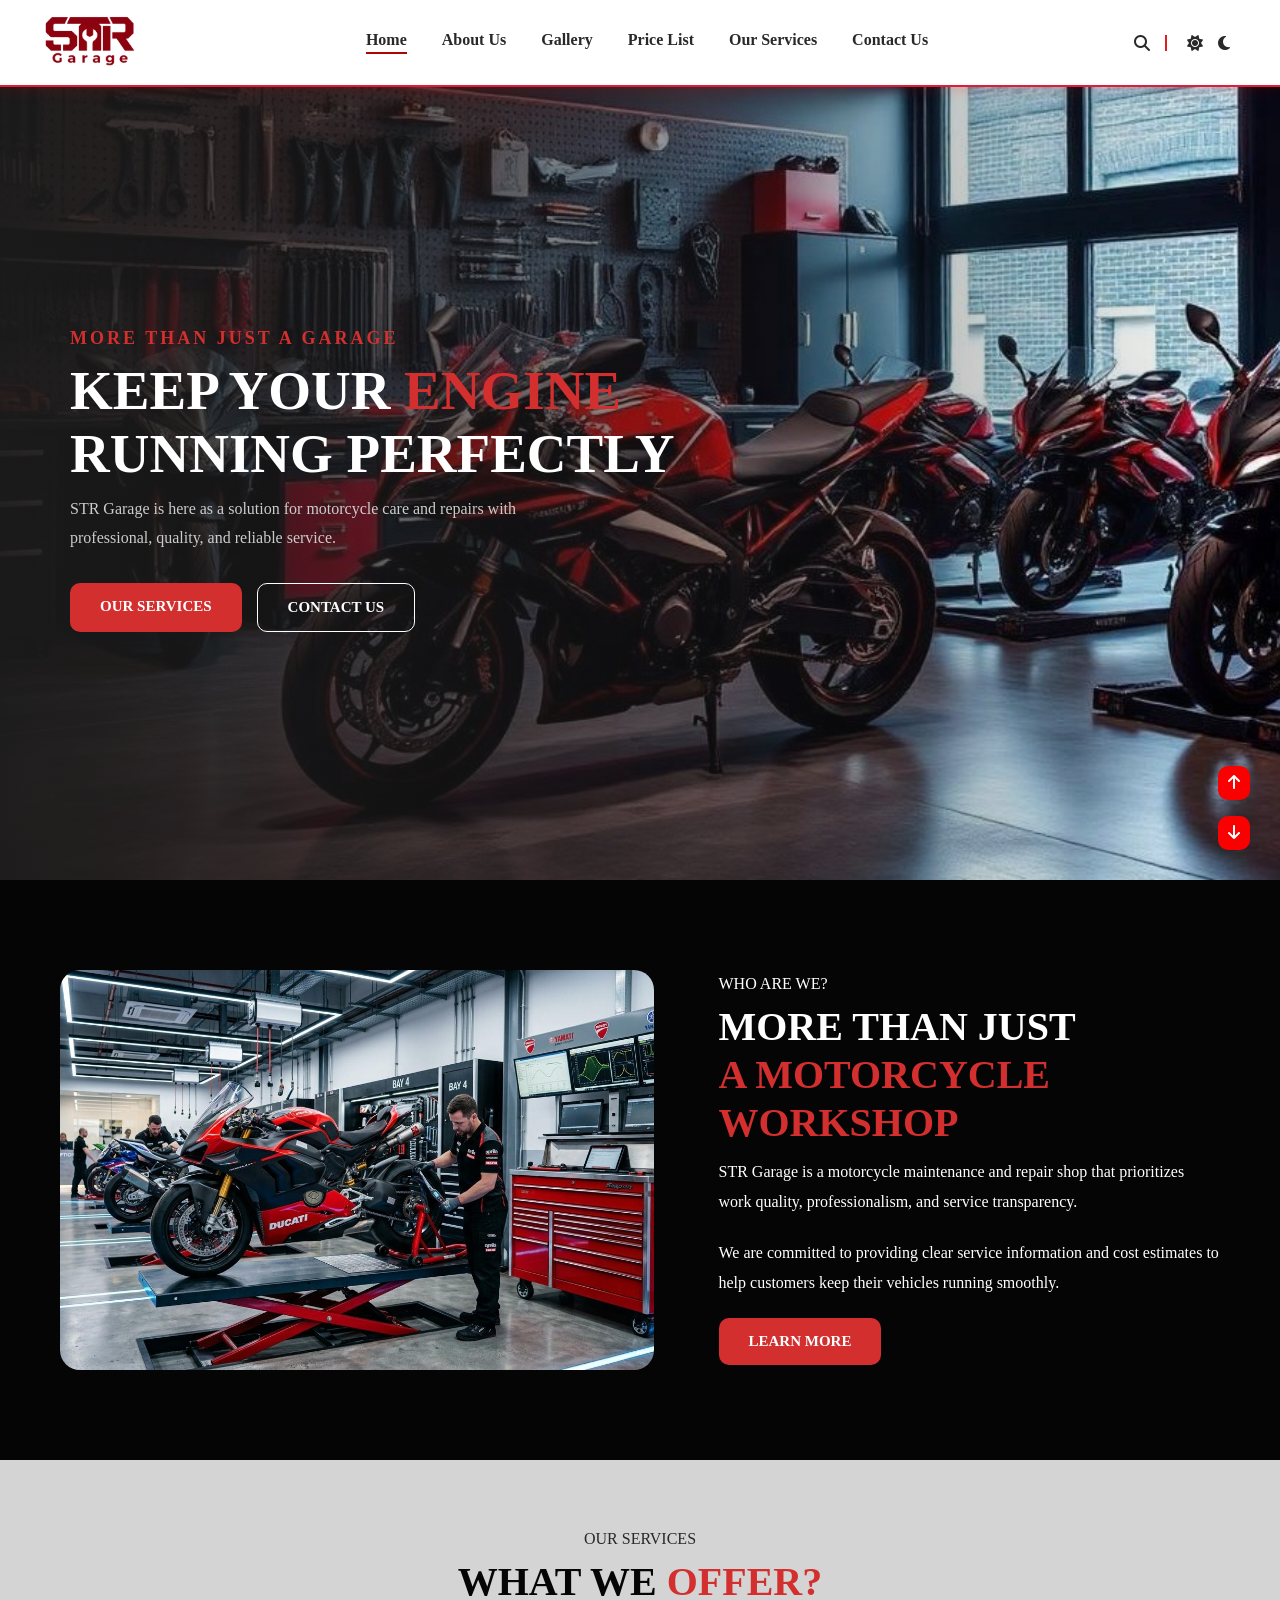
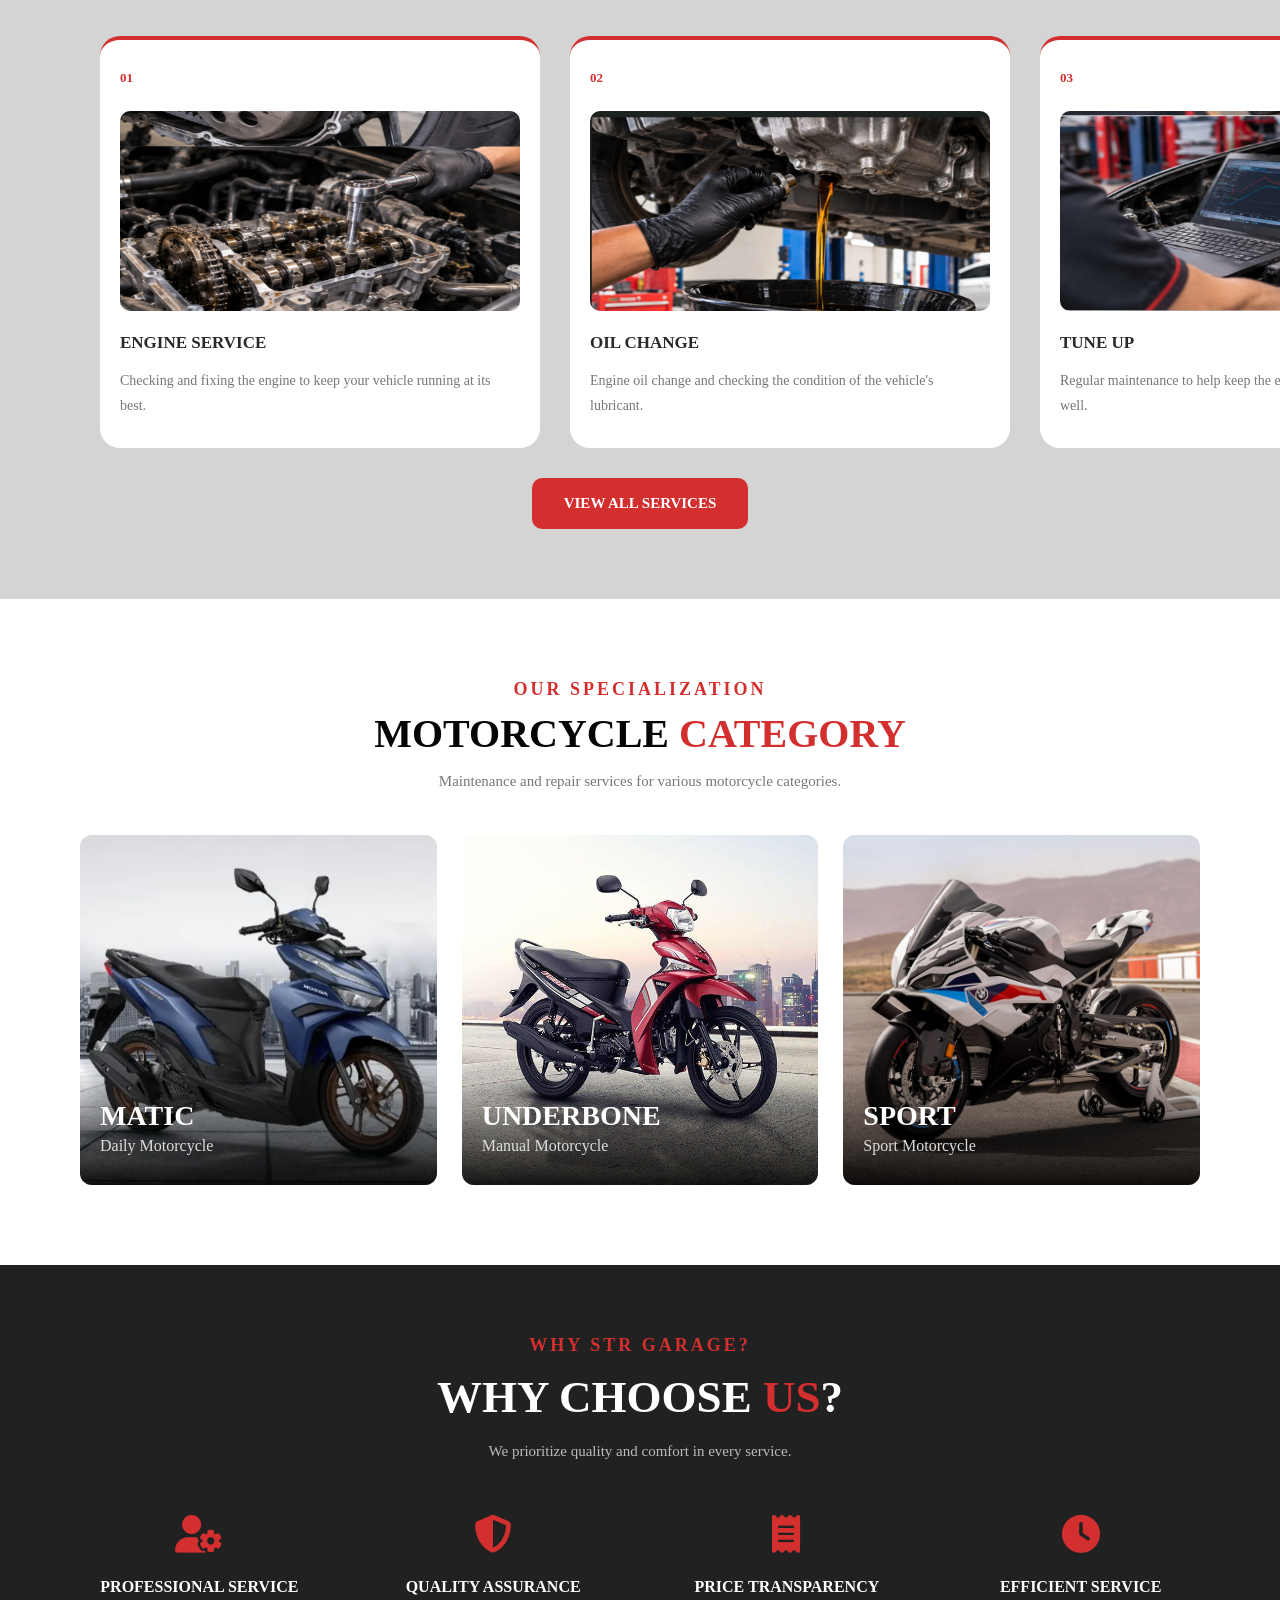
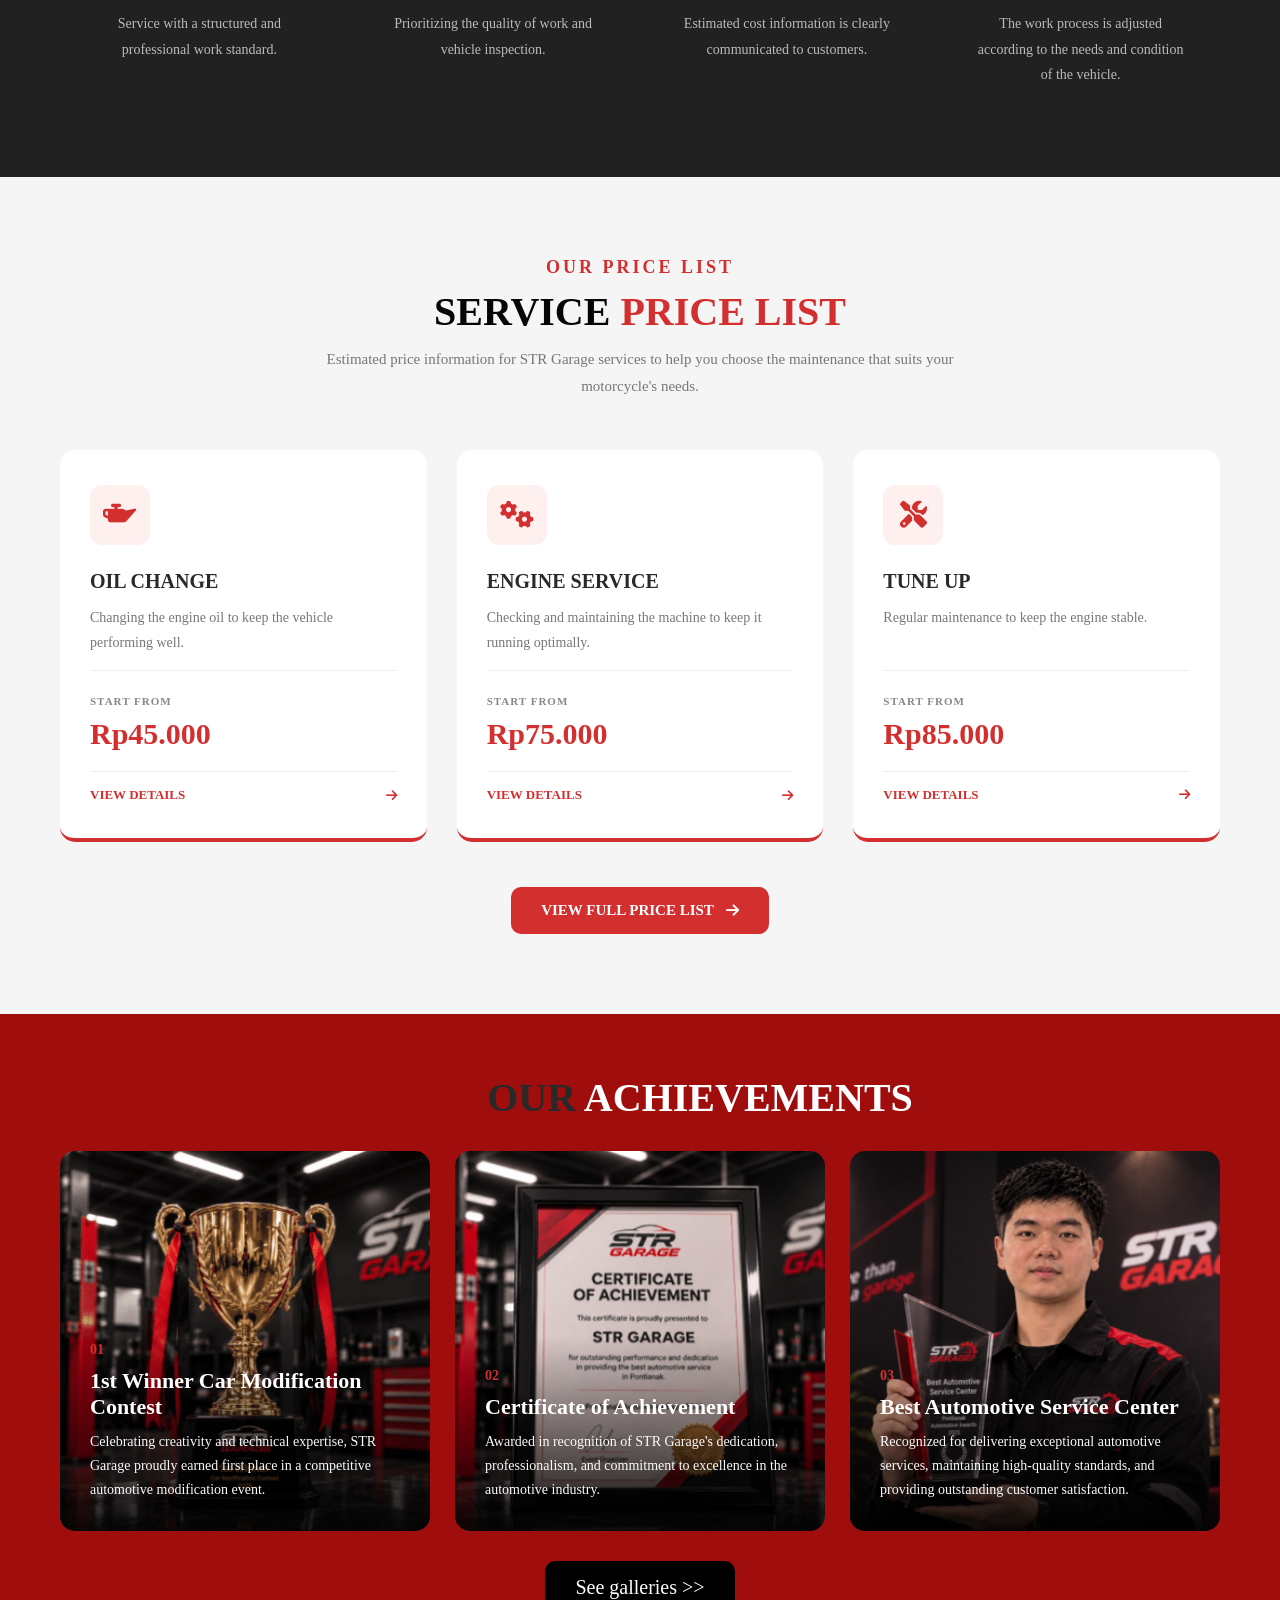
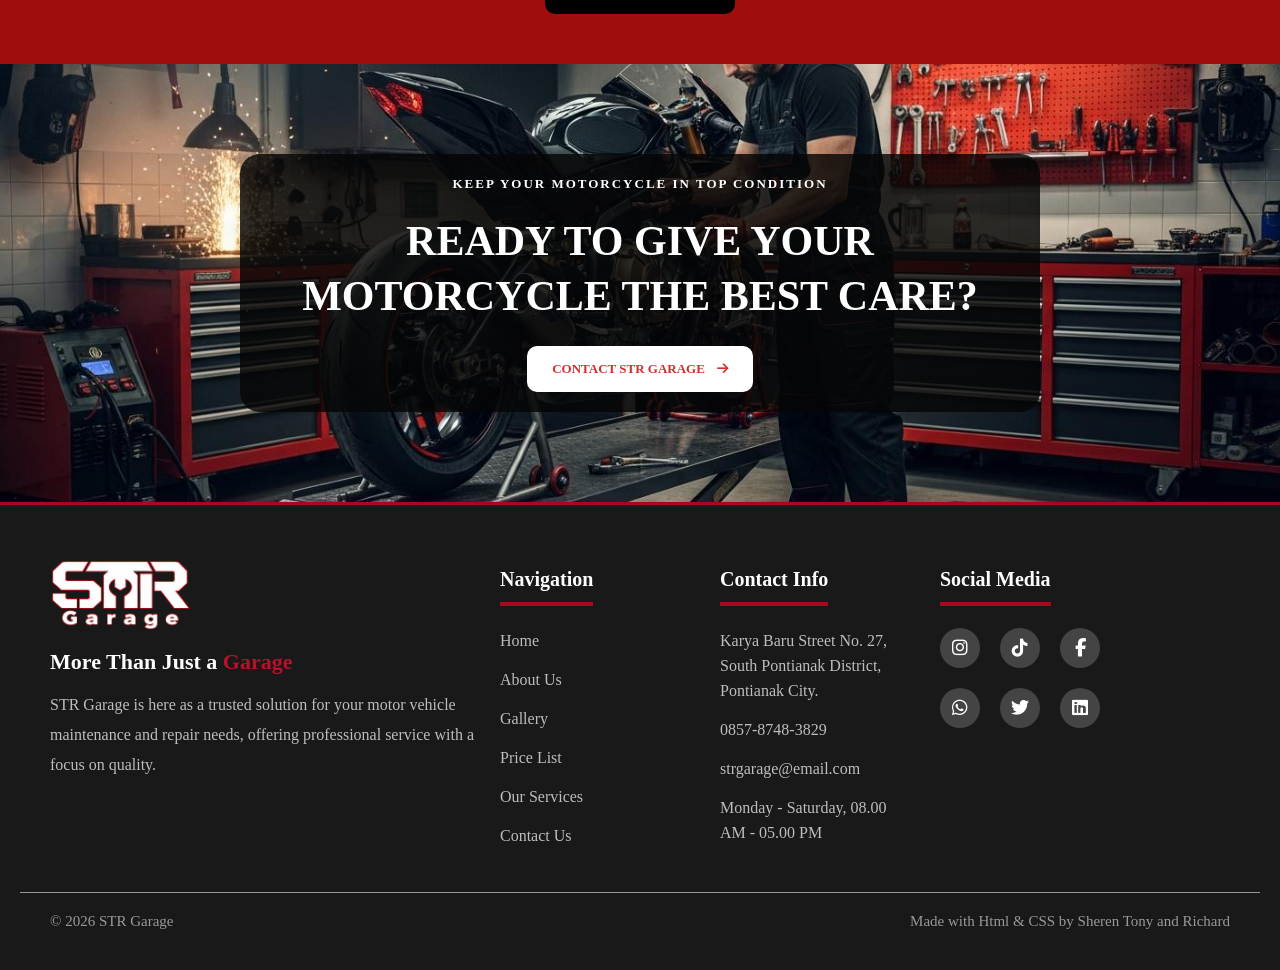
==== commit 5554659d: "feat: add scroll buttons and header-footer links | fix: remove unused services section" ====
--- a/index.html
+++ b/index.html
@@ -14,11 +14,11 @@
     <body>
         <header>
             <div class="header-container">
-                <img
+                <a href="index.html"><img
                     src="../assets/images/logo/logo.png"
                     alt="STR Garage"
                     class="logo"
-                />
+                /></a>
                 <nav class="navbar">
                     <a class="active" href="index.html">Home</a>
                     <a href="pages/about.html">About Us</a>
@@ -36,6 +36,10 @@
         </header>
 
         <main>
+            <section id="top">
+                <a href="#top"><i class="fa fa-arrow-up"></i></a>
+            </section>
+            
             <section class="hero">
                 <div class="hero-content">
                     <span class="hero-label">MORE THAN JUST A GARAGE</span>
@@ -139,21 +143,7 @@
                             and performing well.
                         </p>
                     </div>
-
-                    <div class="service-card">
-                        <div class="service-number">04</div>
-                        <img
-                            src="assets/images/products/cvt-service.png"
-                            alt="CVT Service photo"
-                        />
-                        <h3>CVT SERVICE</h3>
-                        <p>
-                            Inspection and cleaning of the CVT components on a
-                            scooter.
-                        </p>
-                    </div>
-                </div>
-
+                </div>
                 <a href="pages/products.html" class="btn btn-c">
                     VIEW ALL SERVICES
                 </a>
@@ -293,7 +283,7 @@
                         <h3>ENGINE SERVICE</h3>
                         <p>
                             Checking and maintaining the machine to keep it
-                            running optimally.  
+                            running optimally.
                         </p>
 
                         <div class="price-value">
@@ -408,15 +398,19 @@
                     </a>
                 </div>
             </section>
+
+            <section id="bottom">
+                <a href="#bottom"><i class="fa fa-arrow-down"></i></a>
+            </section>
         </main>
 
         <footer>
             <div class="footer-container">
                 <div class="footer-brand">
-                    <img
+                    <a href="index.html"><img
                         src="../assets/images/logo/logo2.png"
                         alt="STR Garage"
-                    />
+                    /></a>
 
                     <div class="footer-slogan">
                         <h2>
@@ -435,12 +429,12 @@
                 <div class="footer-column">
                     <h3>Navigation</h3>
                     <ul>
-                        <li><a href="">Home</a></li>
-                        <li><a href="">About Us</a></li>
-                        <li><a href="">Gallery</a></li>
-                        <li><a href="">Price List</a></li>
-                        <li><a href="">Our Services</a></li>
-                        <li><a href="">Contact Us</a></li>
+                        <li><a href="index.html">Home</a></li>
+                        <li><a href="pages/about.html">About Us</a></li>
+                        <li><a href="pages/gallery.html">Gallery</a></li>
+                        <li><a href="pages/pricing.html">Price List</a></li>
+                        <li><a href="pages/products.html">Our Services</a></li>
+                        <li><a href="pages/contact.html">Contact Us</a></li>
                     </ul>
                 </div>
 
--- a/styles/global.css
+++ b/styles/global.css
@@ -18,3 +18,27 @@
 .navbar .active {
     border-bottom: 2px solid rgb(173, 4, 4);
 }
+
+#top a {
+    position: fixed;
+    right: 30px;
+    bottom: 100px;
+    color: white;
+    text-decoration: none;
+    background-color: #fb0000;
+    border-radius: 10px;
+    padding: 8px 10px;
+    font-weight: bold;
+}
+
+#bottom a {
+    position: fixed;
+    right: 30px;
+    bottom: 50px;
+    color: white;
+    text-decoration: none;
+    background-color: #fb0000;
+    border-radius: 10px;
+    padding: 8px 10px;
+    font-weight: bold;
+}
--- a/styles/index.css
+++ b/styles/index.css
@@ -161,9 +161,9 @@
 .services-container {
     width: 100%;
     max-width: 1300px;
-    margin: 40px auto;
+    margin: 30px 50px;
     display: grid;
-    grid-template-columns: repeat(4, 1fr);
+    grid-template-columns: repeat(3, 1fr);
     gap: 30px;
 }
 
@@ -190,7 +190,9 @@
 .service-card img {
     display: flex;
     justify-content: center;
-    width: 250px;
+    align-items: center;
+    width: 400px;
+    height: 200px;
     margin-bottom: 22px;
     border-radius: 10px;
 }
@@ -207,6 +209,7 @@
 }
 
 .btn-c {
+    text-align: center;
     color: white;
     background-color: #d32f2f;
     border: 2px solid #d32f2f;
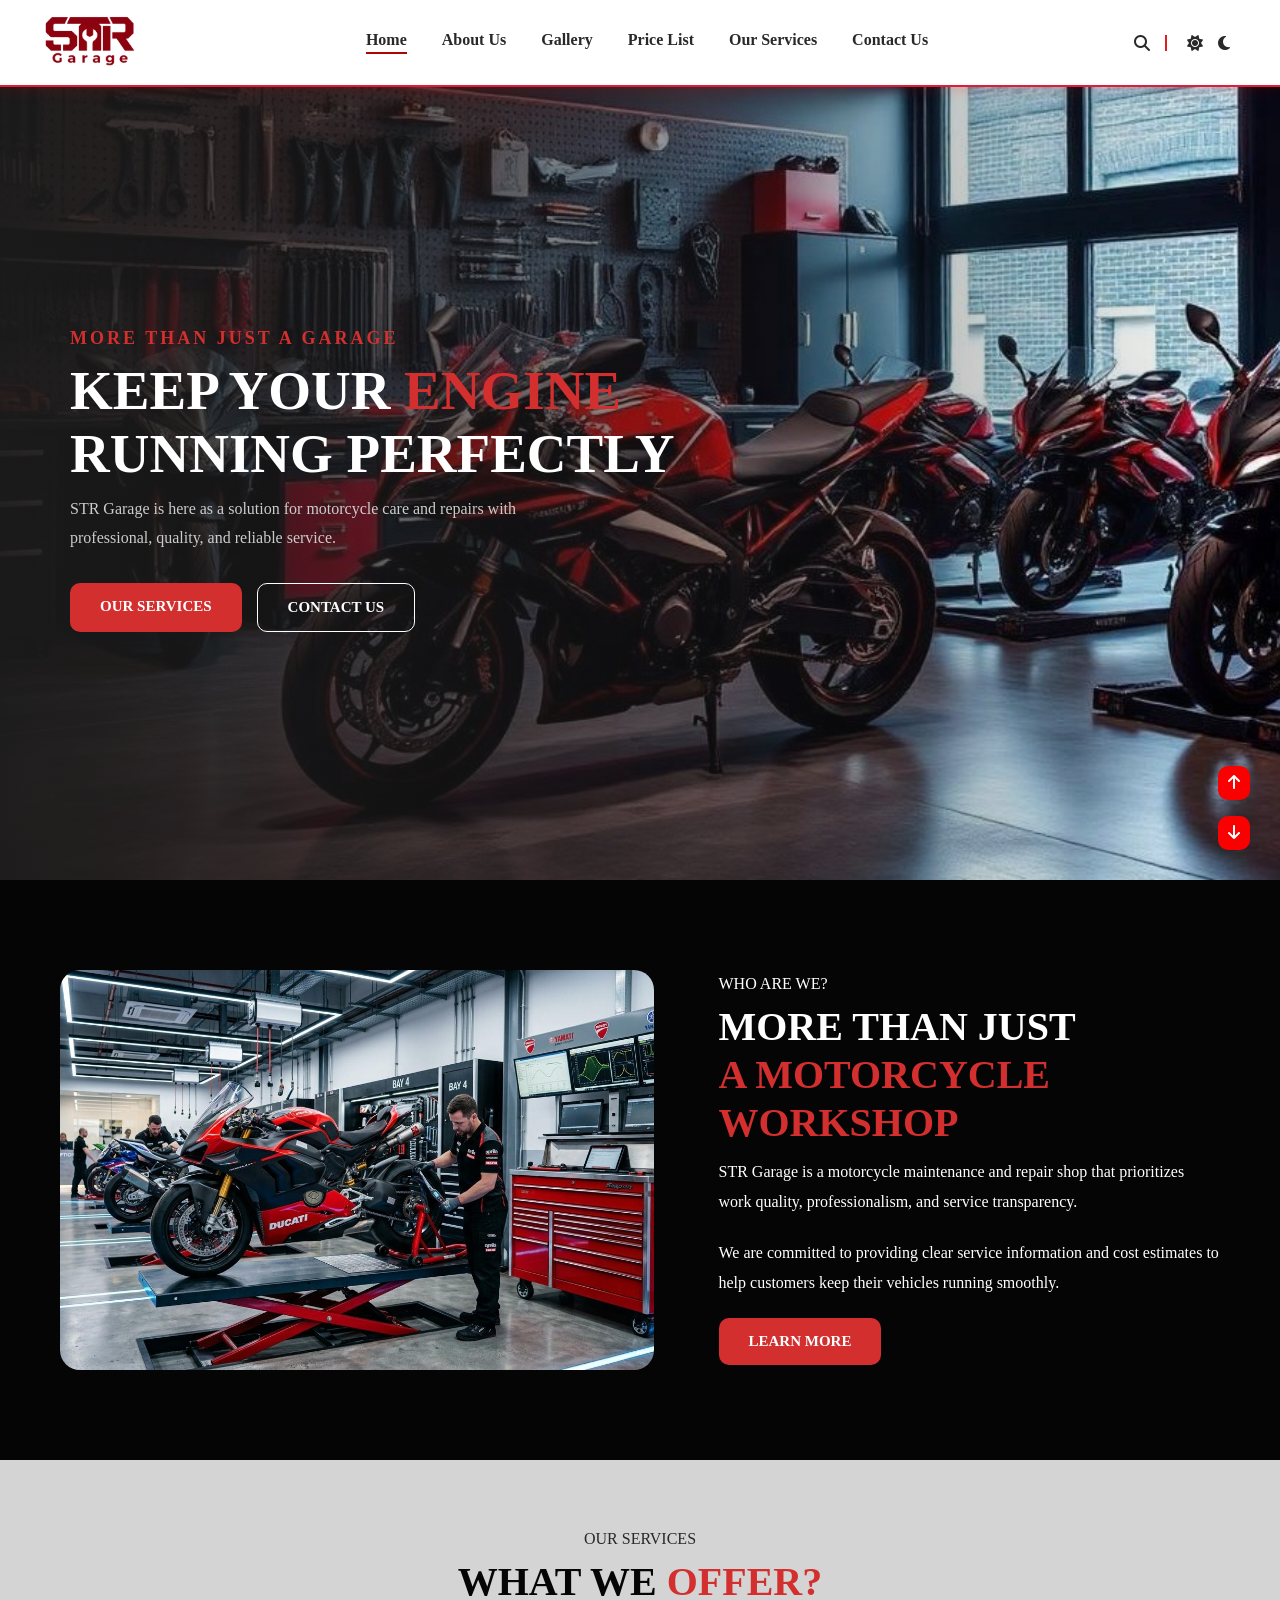
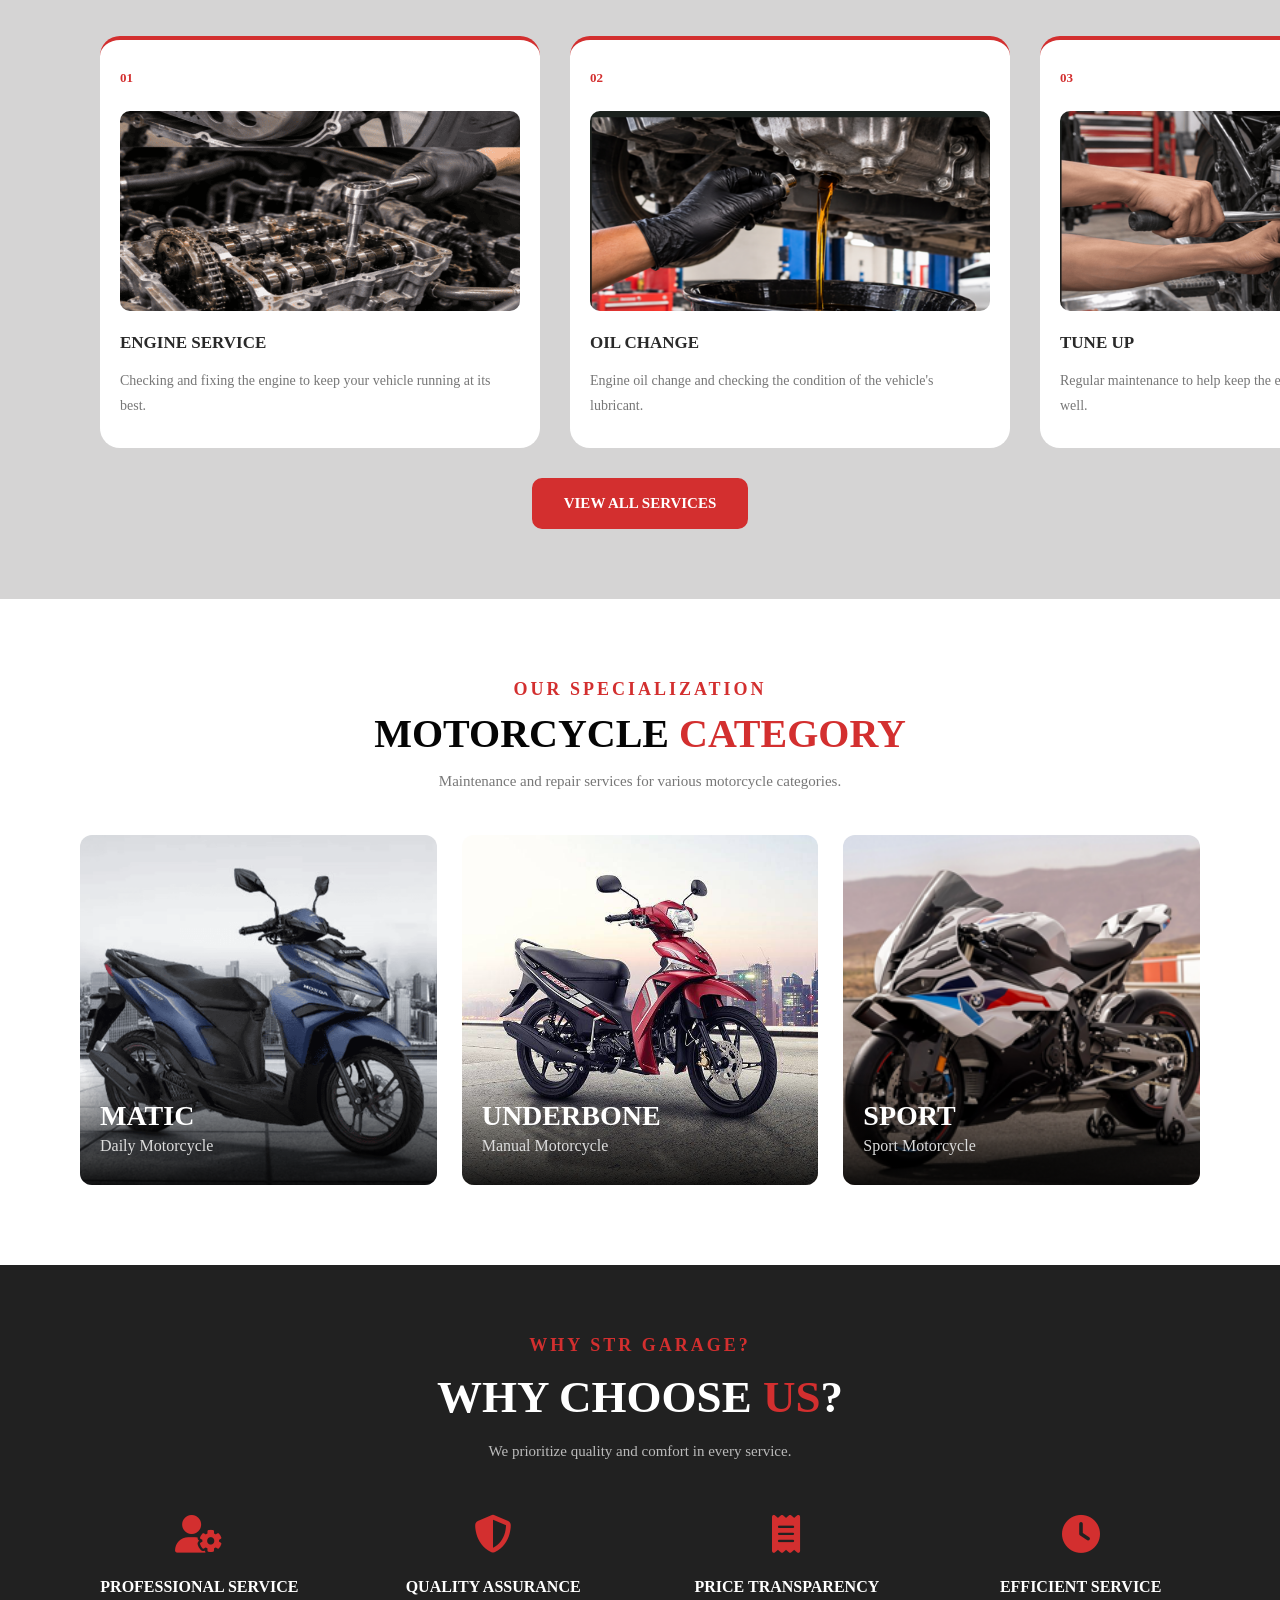
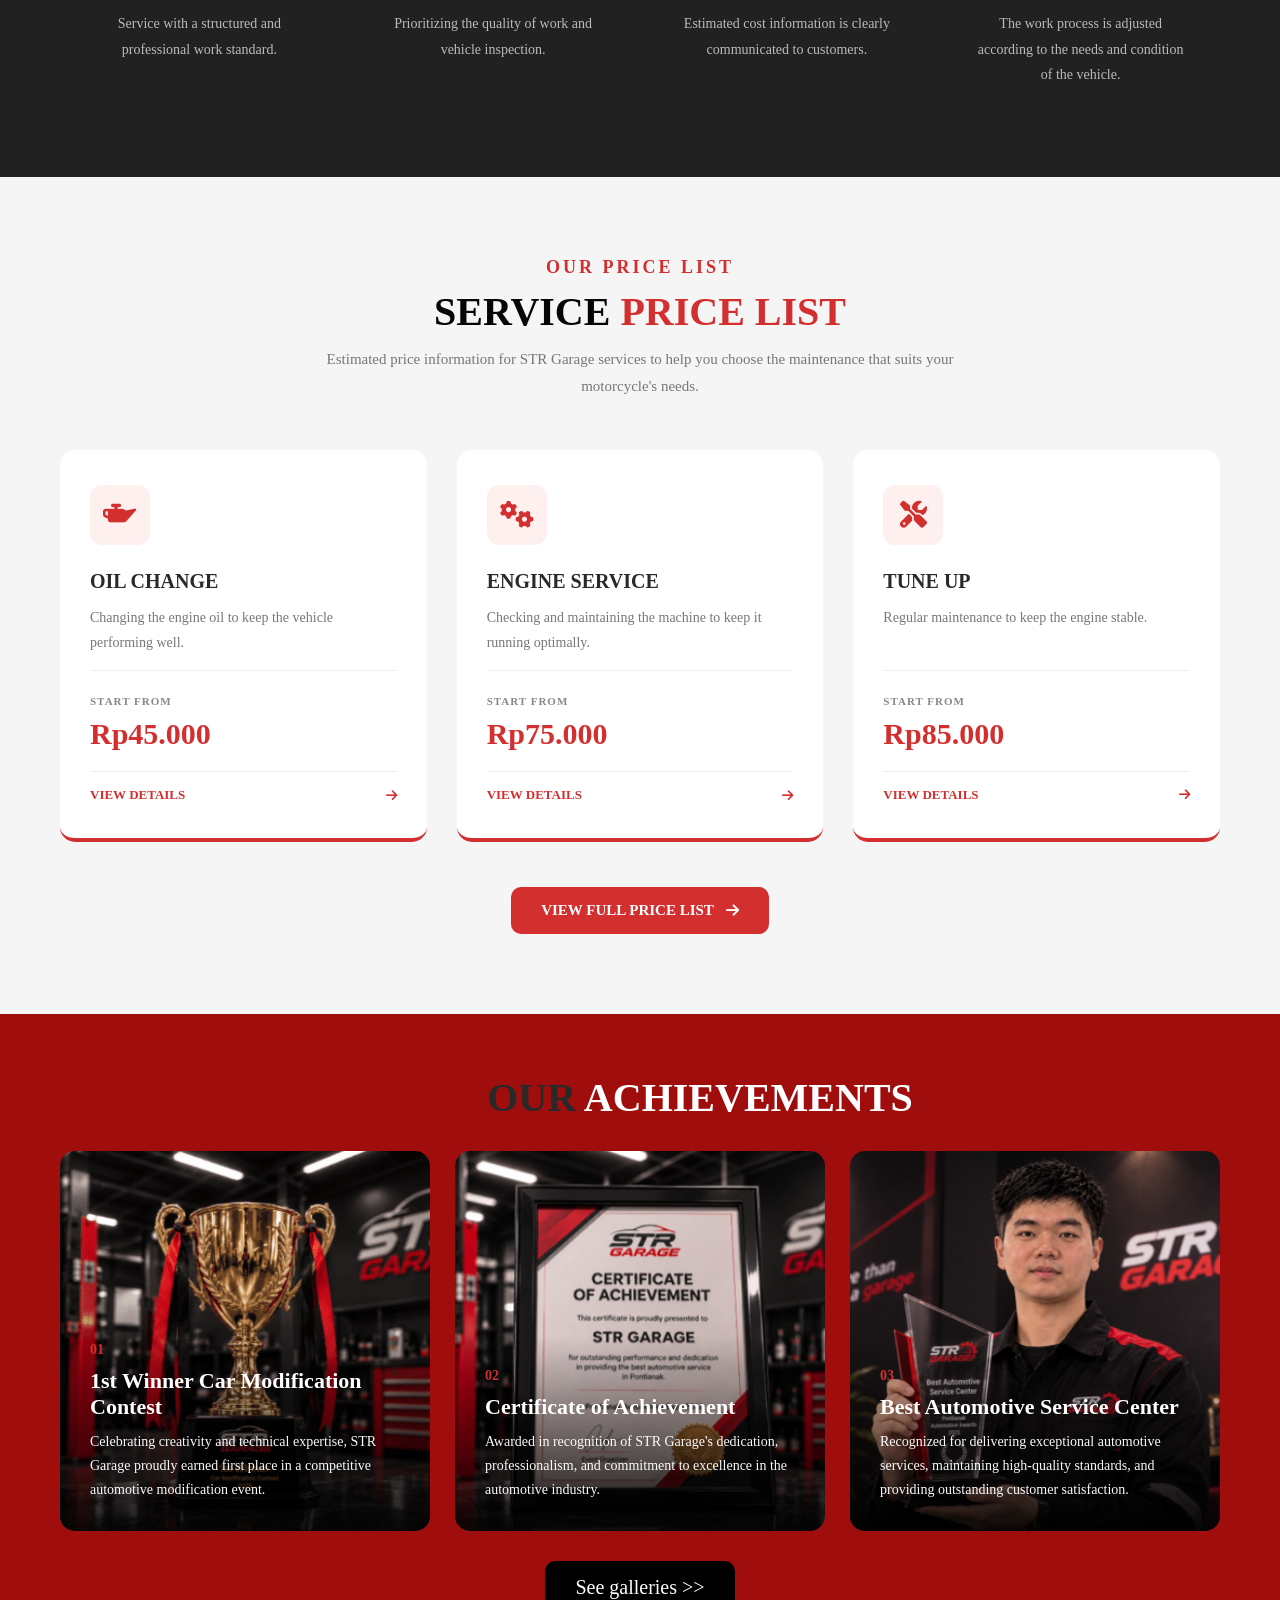
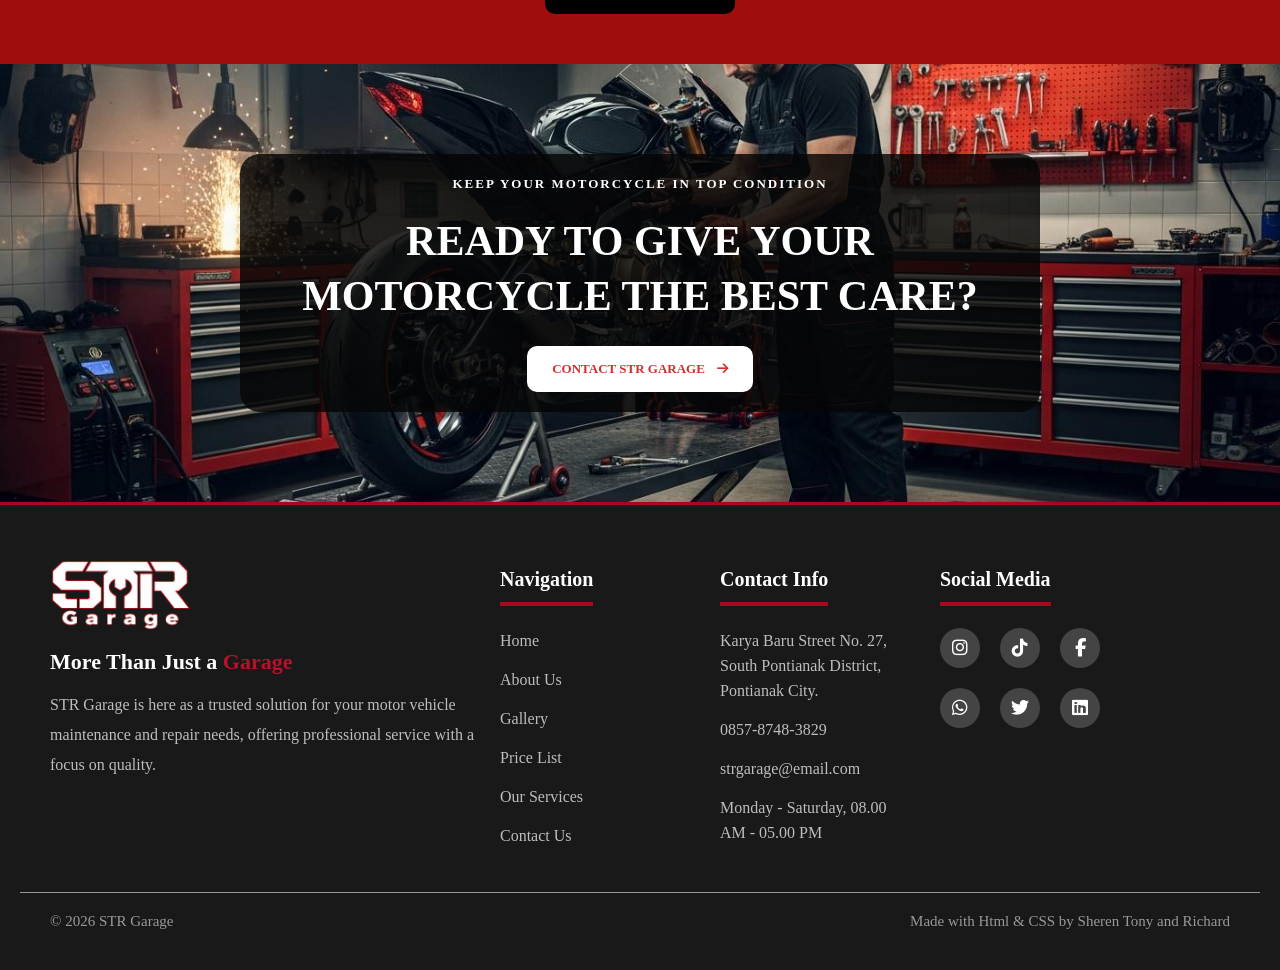
==== commit 61c00fb9: "docs: add project README | fix: replace some images and rename image files" ====
--- a/index.html
+++ b/index.html
@@ -67,7 +67,7 @@
             <section class="who-preview">
                 <div class="who-image">
                     <img
-                        src="assets/images/hero/hero-str.jpg"
+                        src="assets/images/hero/work-session.jpg"
                         alt="Tim STR Garage"
                     />
                 </div>
--- a/styles/index.css
+++ b/styles/index.css
@@ -537,7 +537,7 @@
 
 .cta-section {
     padding: 90px 7%;
-    background-image: url(../assets/images/hero/hero2.jpg);
+    background-image: url(../assets/images/hero/mechanic-work.jpg);
     background-size: cover;
     background-position: center;
     color: white;
